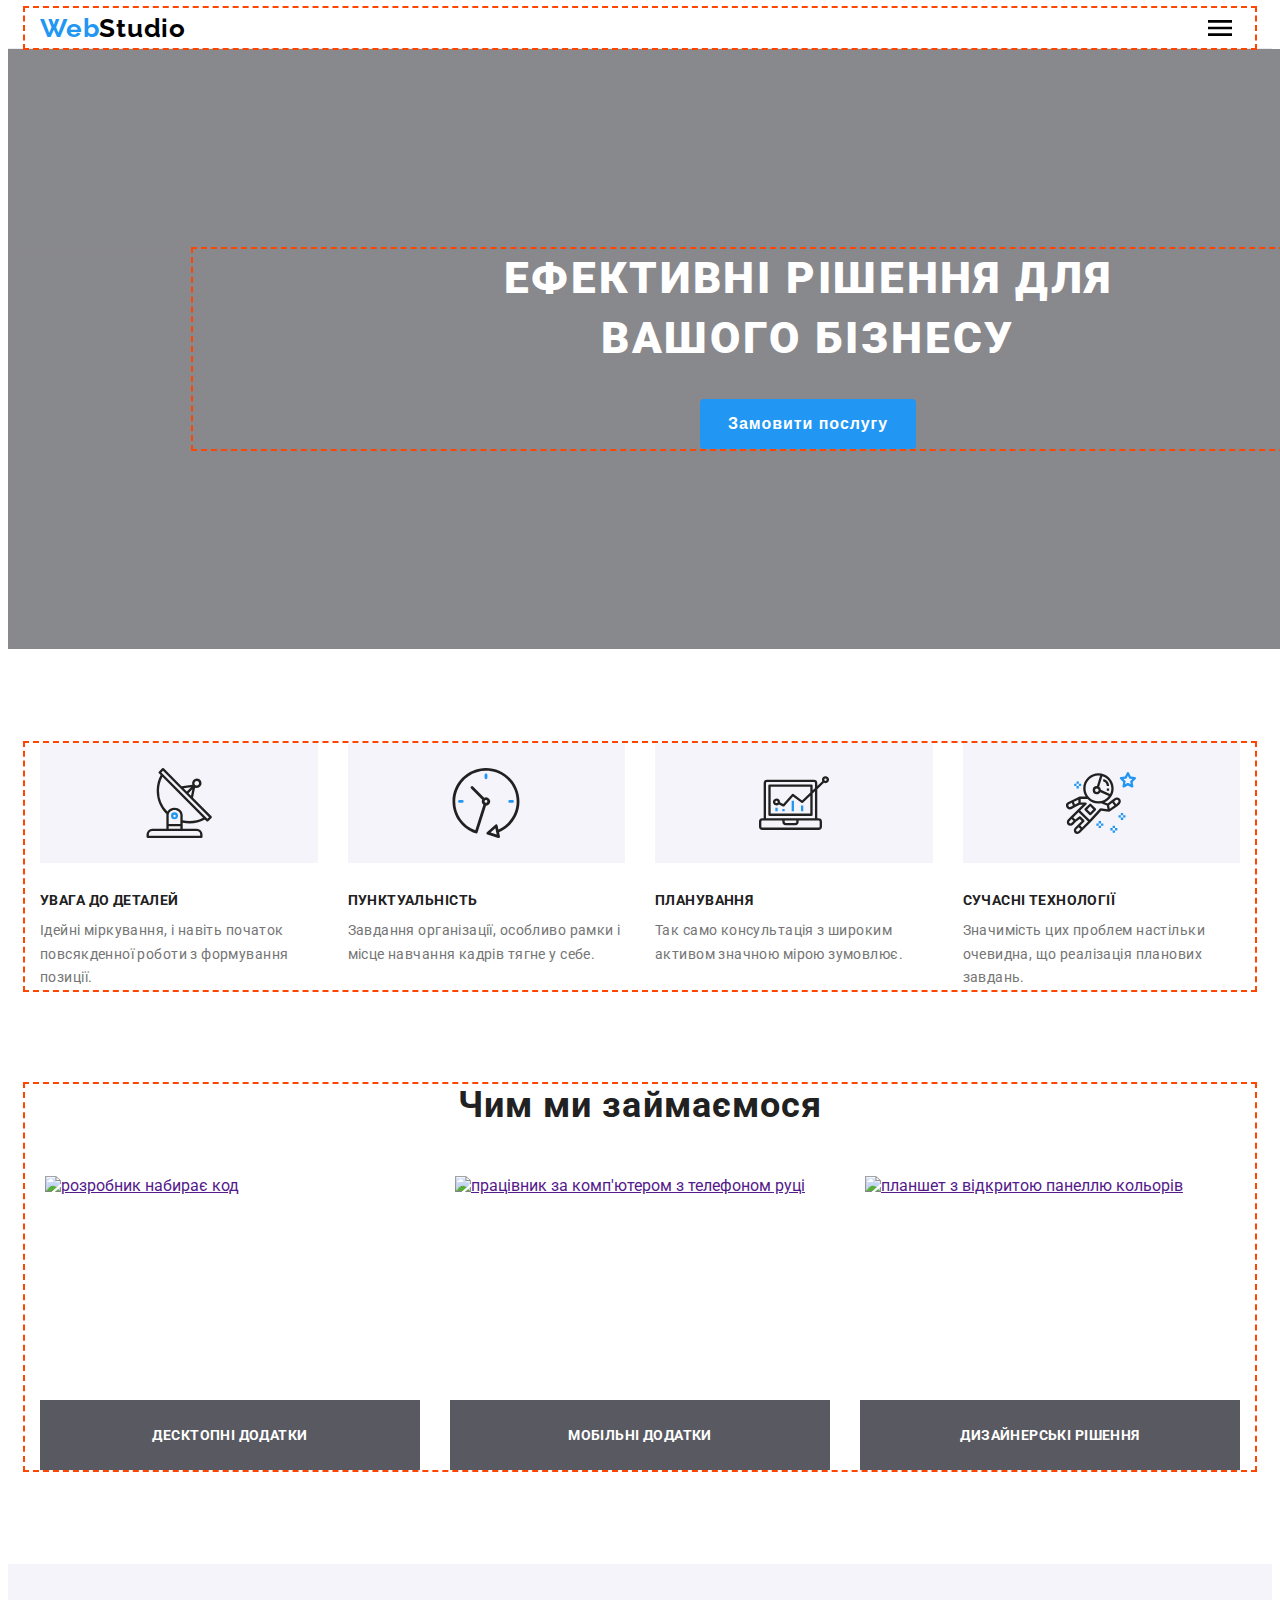
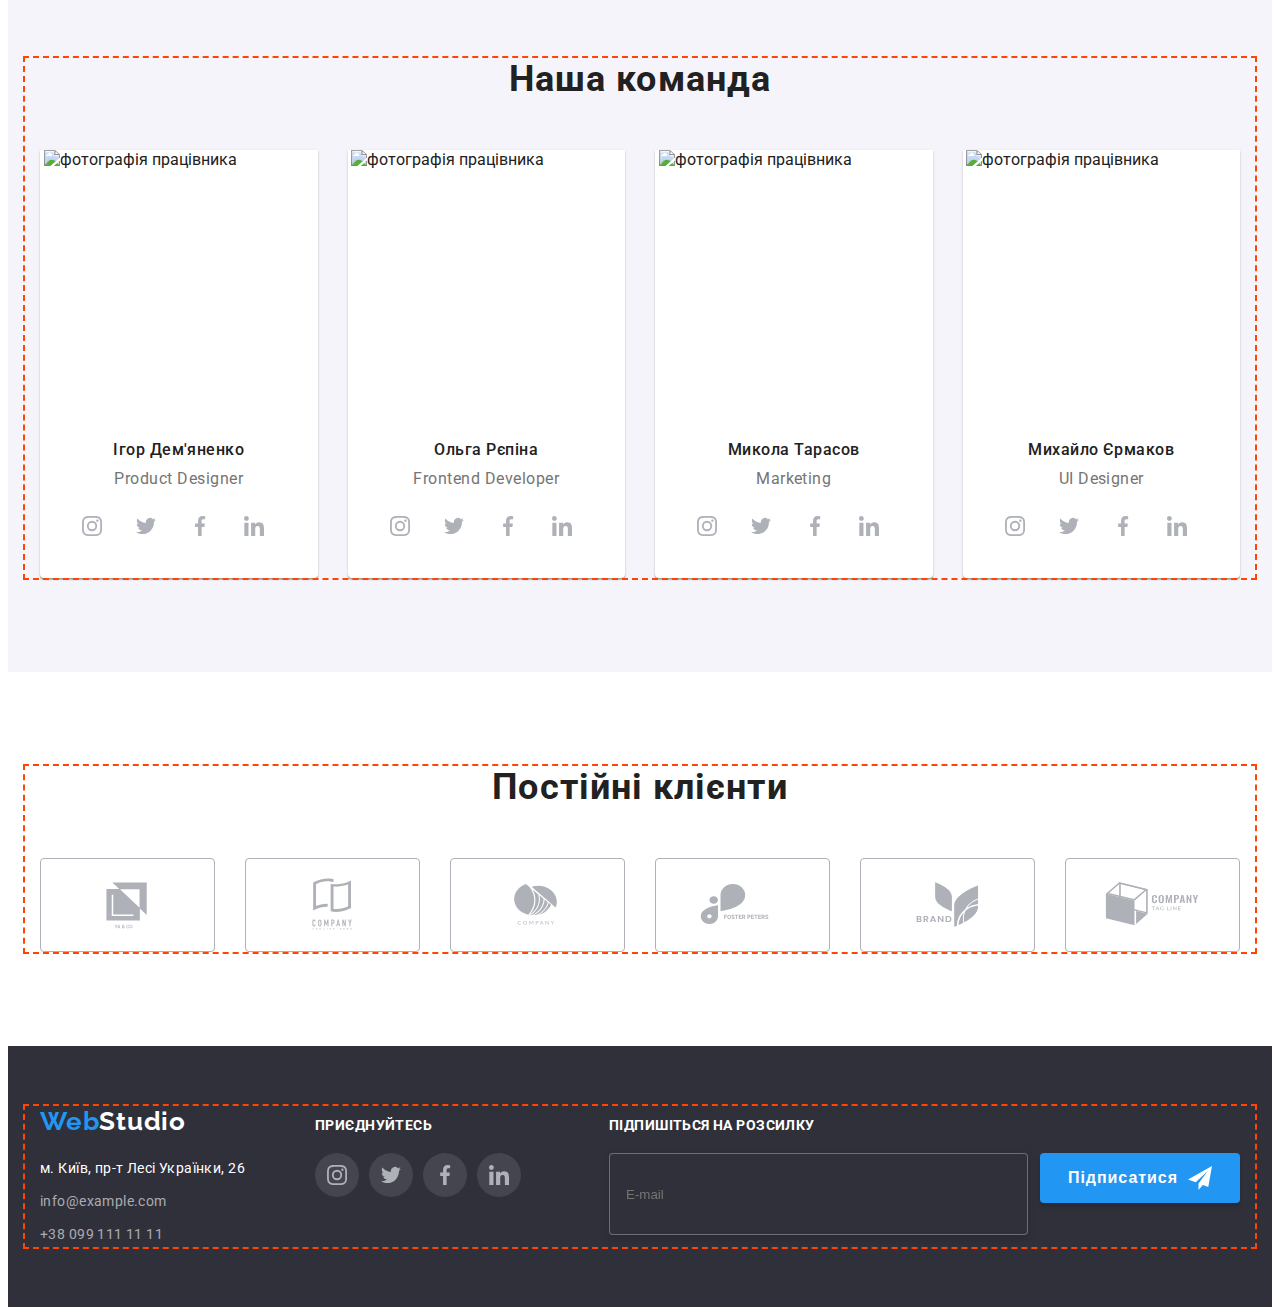
==== index.html @ 7faf241e "перша спроба" ====
<!DOCTYPE html>
<html lang="uk">

<head>
    <meta charset="UTF-8">
    <meta http-equiv="X-UA-Compatible" content="IE=edge">
    <meta name="viewport" content="width=device-width, initial-scale=1.0">
    <title>goit-markup-hw-08</title>
    <!-- Fonts -->
    <link rel="preconnect" href="https://fonts.googleapis.com">
    <link rel="preconnect" href="https://fonts.gstatic.com" crossorigin>
    <link
        href="https://fonts.googleapis.com/css2?family=Raleway:wght@700&family=Roboto:wght@400;500;700;900&display=swap"
        rel="stylesheet">
    <!-- Modern normalizer -->
    <link rel="stylesheet" href="https://cdnjs.cloudflare.com/ajax/libs/modern-normalize/1.1.0/modern-normalize.min.css"
        integrity="sha512-wpPYUAdjBVSE4KJnH1VR1HeZfpl1ub8YT/NKx4PuQ5NmX2tKuGu6U/JRp5y+Y8XG2tV+wKQpNHVUX03MfMFn9Q=="
        crossorigin="anonymous" referrerpolicy="no-referrer" />
    <!-- My stylesheet -->
    <link rel="stylesheet" href="./css/main.min.css">

</head>

<body class="page">
    <header class="header">
        <div class="container header__container">
            <a class="nav__logo logo" href="./index.html" lang="en">
                <span class="logo__substring">Web</span>Studio
            </a>

            <button class="menu-btn menu-open-btn js-open-menu" type="button">
                <svg class="menu__icon" width="40" height="40" area-label="перемикач меню" area-expanded="false"
                    aria-controls="mobile-menu">
                    <use href="./images/icons.svg#icon-menu"></use>
                </svg>
            </button>

            <div class="menu js-menu-container" id="mobile-menu">

                <button class="menu-btn menu-close-btn js-close-menu" type="button">
                    <svg class="menu__icon" width="40" height="40" area-label="перемикач меню на мобільному">
                        <use href="./images/icons.svg#icon-menu-close"></use>
                    </svg>
                </button>

                <nav class="nav">
                    <ul class="nav__list list">
                        <li class="nav__item">
                            <a class="nav__link nav__link--active" href="#">Студія</a>
                        </li>
                        <li class="nav__item">
                            <a class="nav__link" href="./portfolio.html">Портфоліо</a>
                        </li>
                        <li class="nav__item">
                            <a class="nav__link" href="#">Контакти</a>
                        </li>
                    </ul>
                </nav>

                <ul class="contacts list">
                    <li class="contacts__item">
                        <a class="contacts__link" href="mailto:info@devstudio.com">
                            <svg class="contacts__icon" width="16" height="12">
                                <use href="./images/icons.svg#icon-mail"></use>
                            </svg>
                            info@devstudio.com</a>
                    </li>
                    <li class="contacts__item">
                        <a class="contacts__link" href="tel:+380961111111">
                            <svg class="contacts__icon" width="10" height="16">
                                <use href="./images/icons.svg#icon-smartphone"></use>
                            </svg>
                            +38 096 111 11 11</a>
                    </li>
                </ul>
            </div>
        </div>

    </header>

    <main class="main">
        <section class="hero">
            <div class="container">
                <h1 class="hero__title">Ефективні рішення для <br> вашого бізнесу</h1>
                <button class="btn hero__btn btn--bigger" type="button" data-modal-open>Замовити
                    послугу</button>
            </div>
        </section>

        <section class="benefits">
            <div class="container">
                <h2 class="benefits__title">Переваги</h2>
                <ul class="benefits__list list">
                    <li class="benefit">
                        <div class="benefit__wrapper">
                            <svg class="benefit__icon" width="70" height="70">
                                <use href="./images/icons.svg#icon-antenna"></use>
                            </svg>
                        </div>
                        <h3 class="benefit__title">Увага до деталей</h3>
                        <p class="benefit__descr">
                            Ідейні міркування, і навіть початок повсякденної роботи з формування позиції.
                        </p>
                    </li>

                    <li class="benefit">
                        <div class="benefit__wrapper">
                            <svg class="benefit__icon" width="70" height="70">
                                <use href="./images/icons.svg#icon-clock"></use>
                            </svg>
                        </div>
                        <h3 class="benefit__title">Пунктуальність</h3>
                        <p class="benefit__descr">
                            Завдання організації, особливо рамки і місце навчання кадрів тягне у себе.
                        </p>
                    </li>

                    <li class="benefit">
                        <div class="benefit__wrapper">
                            <svg class="benefit__icon" width="70" height="70">
                                <use href="./images/icons.svg#icon-diagram"></use>
                            </svg>
                        </div>
                        <h3 class="benefit__title">Планування</h3>
                        <p class="benefit__descr">
                            Так само консультація з широким активом значною мірою зумовлює.
                        </p>
                    </li>

                    <li class="benefit">
                        <div class="benefit__wrapper">
                            <svg class="benefit__icon" width="70" height="70">
                                <use href="./images/icons.svg#icon-astronaut"></use>
                            </svg>
                        </div>
                        <h3 class="benefit__title">Сучасні технології</h3>
                        <p class="benefit__descr">
                            Значимість цих проблем настільки очевидна, що реалізація планових завдань.
                        </p>
                    </li>
                </ul>
            </div>
        </section>

        <section class="jobs ">
            <div class="container">
                <h2 class="title">Чим ми займаємося</h2>
                <ul class="jobs__list list">
                    <li class="jobs__item">
                        <a class="jobs__link" href="">
                            <img class="jobs__image" src="./images/main/our-work-1.jpg" alt="розробник набирає код"
                                width="370" height="294">
                            <div class="jobs__label">
                                <p class="jobs__text">Десктопні додатки</p>
                            </div>
                        </a>
                    </li>

                    <li class="jobs__item">
                        <a class="jobs__link" href="">
                            <img class="jobs__image" src="./images/main/our-work-2.jpg"
                                alt="працівник за комп'ютером з телефоном руці" width="370" height="294">
                            <div class="jobs__label">
                                <p class="jobs__text">Мобільні додатки</p>
                            </div>
                        </a>
                    </li>

                    <li class="jobs__item">
                        <a class="jobs__link" href="">
                            <img class="jobs__image" src="./images/main/our-work-3.jpg"
                                alt="планшет з відкритою панеллю кольорів" width="370" height="294">
                            <div class="jobs__label">
                                <p class="jobs__text">Дизайнерські рішення</p>
                            </div>
                        </a>
                    </li>
                </ul>
            </div>
        </section>

        <section class="team">
            <div class="container">
                <h2 class="title">Наша команда</h2>
                <ul class="team__list list card-set">

                    <li class="teammate">
                        <img class="teammate__image" src="./images/main/our-team-1.jpg" alt="фотографія працівника"
                            width="270" height="260">
                        <div class="teammate__wrapper">
                            <h3 class="teammate__title">Ігор Дем'яненко</h3>
                            <p class="teammate__descr" lang="en">Product Designer</p>
                            <ul class="socials">
                                <li class="socials__item">
                                    <a href="" class="socials__link" aria-label="instagram">
                                        <svg class="socials__icon" width="20" height="20">
                                            <use href="./images/icons.svg#icon-instagram"></use>
                                        </svg>
                                    </a>
                                </li>
                                <li class="socials__item">
                                    <a href="" class="socials__link" aria-label="twitter">
                                        <svg class="socials__icon" width="20" height="20">
                                            <use href="./images/icons.svg#icon-twitter"></use>
                                        </svg>
                                    </a>
                                </li>
                                <li class="socials__item">
                                    <a href="" class="socials__link" aria-label="facebook">
                                        <svg class="socials__icon" width="20" height="20">
                                            <use href="./images/icons.svg#icon-facebook"></use>
                                        </svg>
                                    </a>
                                </li>
                                <li class="socials__item">
                                    <a href="" class="socials__link" aria-label="linkedin">
                                        <svg class="socials__icon" width="20" height="20">
                                            <use href="./images/icons.svg#icon-linkedin"></use>
                                        </svg>
                                    </a>
                                </li>
                            </ul>
                        </div>
                    </li>

                    <li class="teammate">
                        <img class="teammate__image" src="./images/main/our-team-2.jpg" alt="фотографія працівника"
                            width="270" height="260">
                        <div class="teammate__wrapper">
                            <h3 class="teammate__title">Ольга Рєпіна</h3>
                            <p class="teammate__descr" lang="en">Frontend Developer</p>
                            <ul class="socials">
                                <li class="socials__item">
                                    <a href="" class="socials__link" aria-label="instagram">
                                        <svg class="socials__icon" width="20" height="20">
                                            <use href="./images/icons.svg#icon-instagram"></use>
                                        </svg>
                                    </a>
                                </li>
                                <li class="socials__item">
                                    <a href="" class="socials__link" aria-label="twitter">
                                        <svg class="socials__icon" width="20" height="20">
                                            <use href="./images/icons.svg#icon-twitter"></use>
                                        </svg>
                                    </a>
                                </li>
                                <li class="socials__item">
                                    <a href="" class="socials__link" aria-label="facebook">
                                        <svg class="socials__icon" width="20" height="20">
                                            <use href="./images/icons.svg#icon-facebook"></use>
                                        </svg>
                                    </a>
                                </li>
                                <li class="socials__item">
                                    <a href="" class="socials__link" aria-label="linkedin">
                                        <svg class="socials__icon" width="20" height="20">
                                            <use href="./images/icons.svg#icon-linkedin"></use>
                                        </svg>
                                    </a>
                                </li>
                            </ul>
                        </div>
                    </li>

                    <li class="teammate">
                        <img class="teammate__image" src="./images/main/our-team-3.jpg" alt="фотографія працівника"
                            width="270" height="260">
                        <div class="teammate__wrapper">
                            <h3 class="teammate__title">Микола Тарасов</h3>
                            <p class="teammate__descr" lang="en">Marketing</p>
                            <ul class="socials ">
                                <li class="socials__item">
                                    <a href="" class="socials__link" aria-label="instagram">
                                        <svg class="socials__icon" width="20" height="20">
                                            <use href="./images/icons.svg#icon-instagram"></use>
                                        </svg>
                                    </a>
                                </li>
                                <li class="socials__item" aria-label="twitter">
                                    <a href="" class="socials__link">
                                        <svg class="socials__icon" width="20" height="20">
                                            <use href="./images/icons.svg#icon-twitter"></use>
                                        </svg>
                                    </a>
                                </li>
                                <li class="socials__item">
                                    <a href="" class="socials__link" aria-label="facebook">
                                        <svg class="socials__icon" width="20" height="20">
                                            <use href="./images/icons.svg#icon-facebook"></use>
                                        </svg>
                                    </a>
                                </li>
                                <li class="socials__item">
                                    <a href="" class="socials__link" aria-label="linkedin">
                                        <svg class="socials__icon" width="20" height="20">
                                            <use href="./images/icons.svg#icon-linkedin"></use>
                                        </svg>
                                    </a>
                                </li>
                            </ul>
                        </div>
                    </li>

                    <li class="teammate">
                        <img class="teammate__image" src="./images/main/our-team-4.jpg" alt="фотографія працівника"
                            width="270" height="260">
                        <div class="teammate__wrapper">
                            <h3 class="teammate__title">Михайло Єрмаков</h3>
                            <p class="teammate__descr" lang="en">UI Designer</p>
                            <ul class="socials">
                                <li class="socials__item">
                                    <a href="" class="socials__link" aria-label="instagram">
                                        <svg class="socials__icon" width="20" height="20">
                                            <use href="./images/icons.svg#icon-instagram"></use>
                                        </svg>
                                    </a>
                                </li>
                                <li class="socials__item">
                                    <a href="" class="socials__link" aria-label="twitter">
                                        <svg class="socials__icon" width="20" height="20">
                                            <use href="./images/icons.svg#icon-twitter"></use>
                                        </svg>
                                    </a>
                                </li>
                                <li class="socials__item">
                                    <a href="" class="socials__link" aria-label="facebook">
                                        <svg class="socials__icon" width="20" height="20">
                                            <use href="./images/icons.svg#icon-facebook"></use>
                                        </svg>
                                    </a>
                                </li>
                                <li class="socials__item">
                                    <a href="" class="socials__link" aria-label="linkedin">
                                        <svg class="socials__icon" width="20" height="20">
                                            <use href="./images/icons.svg#icon-linkedin"></use>
                                        </svg>
                                    </a>
                                </li>
                            </ul>
                        </div>
                    </li>
                </ul>
            </div>
        </section>

        <section class="clients">
            <div class="container">
                <h2 class="title">Постійні клієнти</h2>
                <ul class="clients__list list">
                    <li class="clients__item">
                        <a class="clients__link" href="">
                            <svg class="clients__icon" width="105" height="60">
                                <use href="./images/icons.svg#icon-client-1"></use>
                            </svg>
                        </a>
                    </li>
                    <li class="clients__item">
                        <a class="clients__link" href="">
                            <svg class="clients__icon" width="105" height="60">
                                <use href="./images/icons.svg#icon-client-2"></use>
                            </svg>
                        </a>
                    </li>
                    <li class="clients__item">
                        <a class="clients__link" href="">
                            <svg class="clients__icon" width="105" height="60">
                                <use href="./images/icons.svg#icon-client-3"></use>
                            </svg>
                        </a>
                    </li>
                    <li class="clients__item">
                        <a class="clients__link" href="">
                            <svg class="clients__icon" width="105" height="60">
                                <use href="./images/icons.svg#icon-client-4"></use>
                            </svg>
                        </a>
                    </li>
                    <li class="clients__item">
                        <a class="clients__link" href="">
                            <svg class="clients__icon" width="105" height="60">
                                <use href="./images/icons.svg#icon-client-5"></use>
                            </svg>
                        </a>
                    </li>
                    <li class="clients__item">
                        <a class="clients__link" href="">
                            <svg class="clients__icon" width="105" height="60">
                                <use href="./images/icons.svg#icon-client-6"></use>
                            </svg>
                        </a>
                    </li>
                </ul>
            </div>
        </section>
    </main>

    <footer class="footer">
        <div class="container footer__container">
            <div class="footer__adress-group">
                <a class="footer__logo logo logo--reverse-color" href="./index.html" lang="en">
                    <span class="logo__substring">Web</span>Studio
                </a>
                <address class="address">
                    <ul class="address__list list">
                        <li class="address__item">
                            <a class="address__google-link" href="https://goo.gl/maps/EYnyBfL37eb7ftT68" target="_blank"
                                rel="noopener noreferrer"> м. Київ,
                                пр-т Лесі Українки, 26</a>
                        </li>
                        <li class="address__item">
                            <a class="address__link" href="mailto:info@example.com">info@example.com</a>
                        </li>
                        <li class="address__item">
                            <a class="address__link" href="tel:+380991111111">+38 099 111 11 11</a>
                        </li>
                    </ul>
                </address>
            </div>

            <div class="footer__socials-group">
                <p class="footer__socials-text">приєднуйтесь</p>
                <ul class="socials">
                    <li class="socials__item">
                        <a href="" class="socials__link socials__link--gray-bg-cl" aria-label="instagram">
                            <svg class="socials__icon socials-icon--white-cl" width="20" height="20">
                                <use href="./images/icons.svg#icon-instagram"></use>
                            </svg>
                        </a>
                    </li>
                    <li class="socials__item">
                        <a href="" class="socials__link  socials__link--gray-bg-cl" aria-label="twitter">
                            <svg class="socials__icon socials-icon--white-cl" width="20" height="20">
                                <use href="./images/icons.svg#icon-twitter"></use>
                            </svg>
                        </a>
                    </li>
                    <li class="socials-item">
                        <a href="" class="socials__link socials__link--gray-bg-cl" aria-label="facebook">
                            <svg class="socials__icon socials-icon--white-cl" width="20" height="20">
                                <use href="./images/icons.svg#icon-facebook"></use>
                            </svg>
                        </a>
                    </li>
                    <li class="socials-item">
                        <a href="" class="socials__link socials__link--gray-bg-cl">
                            <svg class="socials__icon socials-icon--white-cl" width="20" height="20">
                                <use href="./images/icons.svg#icon-linkedin"></use>
                            </svg>
                        </a>
                    </li>
                </ul>
            </div>

            <form class="subscribe-form footer__subscribe-form">
                <p class="subscribe-form__text">Підпишіться на розсилку</p>
                <div class="subscribe-form__wrapper">
                    <input class="subscribe-form__input" type="email" name="mail" placeholder="E-mail" required>
                    <button class="btn btn--smaller btn--with-shadow" type="submit">
                        <span class="btn__text btn__text--with-icon">Підписатися</span>
                    </button>
                </div>
            </form>
        </div>
    </footer>

    <div class="backdrop is-hidden " data-modal>
        <div class="modal">
            <button class="modal__close-btn" type="button" data-modal-close>
                <svg class="modal__close-icon" width="18" height="18">
                    <use href="./images/icons.svg#icon-close"></use>
                </svg>
            </button>

            <strong class="modal__title">Залиште свої дані, ми вам передзвонимо</strong>

            <form class="call-back" name="modal-form">
                <div class="call-back__form-group" role="group">

                    <div class="call-back__form-field">
                        <label class="call-back__label" for="modal-name">Ім'я</label>
                        <div class="call-back__wrapper">
                            <input class="call-back__input" type="text" name="modal-name" id="modal-name" required>
                            <svg class="call-back__icon" width="18" height="18">
                                <use href="./images/icons.svg#icon-person"></use>
                            </svg>
                        </div>
                    </div>

                    <div class="call-back__form-field">
                        <label class="call-back__label" for="modal-tel">Телефон</label>
                        <div class="call-back__wrapper">
                            <input class="call-back__input" type="tel" name="modal-tel" id="modal-tel" required>
                            <svg class="call-back__icon" width="18" height="18">
                                <use href="./images/icons.svg#icon-phone"></use>
                            </svg>
                        </div>
                    </div>

                    <div class="call-back__form-field">
                        <label class="call-back__label" for="modal-mail">Пошта</label>
                        <div class="call-back__wrapper">
                            <input class="call-back__input" type="email" name="modal-mail" id="modal-mail" required>
                            <svg class="call-back__icon" width="18" height="18">
                                <use href="./images/icons.svg#icon-email"></use>
                            </svg>
                        </div>
                    </div>

                    <label class="call-back__form-field">
                        <span class="call-back__label">Коментар</span>
                        <textarea class="call-back__textarea" name="modal-comment" placeholder="Введіть текст"
                            autocomplete="off"></textarea>
                    </label>
                </div>


                <label class="call-back__acception">
                    <input class="call-back__checkbox" type="checkbox" name="modal-acception" value="yes">

                    <svg class="call-back__checkbox-icon" width="16" height="15">
                        <use class="call-back__check" href="./images/icons.svg#icon-checked"></use>
                        <use class="call-back__uncheck" href="./images/icons.svg#icon-unchecked"></use>
                    </svg>
                    <span class="call-back__acception-label">Погоджуюся з розсилкою та приймаю
                        <a class="call-back__link" href="#" target="_blank" rel="noreferrer noopener">Умови договору</a>
                    </span>
                </label>
                <button class="btn call-back__btn btn--smaller btn--with-shadow" type="submit">Відправити</button>
            </form>
        </div>

    </div>

    <script src="./js/mobile-menu.js"></script>
    <script src="./js/modal.js"></script>
</body>

</html>
---- css/main.min.css ----
:root{--text-color-black: #212121;--text-color-full-black: #000000;--text-color-white: #ffffff;--text-color-gray: #757575;--text-color-gray-alpfa: rgba(255, 255, 255, 0.6);--text-placeholder-cl: rgba(117, 117, 117, 0.5);--bg-color-black: #2f303a;--bg-color-gray: #f5f4fa;--bg-color-white: #ffffff;--bg-hero-cl: #c4c4c4;--bg-filter: rgba(47, 48, 58, 0.4);--bg-overlay-cl: rgba(33, 150, 243, 0.9);--bg-backdrop: rgba(0, 0, 0, 0.2);--btn-shadow-cl: rgba(0, 0, 0, 0.15);--card-bg-color: #ffffff;--accent-color: #2196f3;--button-hover-color: #188ce8;--portfolio-button-bg-color: #f5f4fa;--header-border-cl: #ececec;--portfolio-border-cl: #eeeeee;--social-link-cl: #afb1b8;--social-link-hover-cl: #ffffff;--bg-socials-cl: rgba(255, 255, 255, 0.1);--client-link-cl: #afb1b8;--footer-input-border-cl: rgba(255, 255, 255, 0.3);--items: 3;--indent: 30px;--transition-parameters: 250ms cubic-bezier(0.4, 0, 0.2, 1);--main-font-family: "Roboto", sans-serif;--additional-font-family: "Raleway", sans-serif}.portfolio,.clients,.team,.jobs,.benefits{padding-top:94px;padding-bottom:94px}.portfolio-card__link,.socials__link,.address__link,.address__google-link,.contacts__link,.logo,.clients__link,.nav__link{text-decoration:none}.call-back__checkbox,.portfolio__title,.benefits__title{position:absolute;white-space:nowrap;width:1px;height:1px;overflow:hidden;border:0;padding:0;clip:rect(0 0 0 0);-webkit-clip-path:inset(50%);clip-path:inset(50%);margin:-1px}ul{list-style-type:none;padding:0;margin:0}h1,h2,h3,h4,h5,h6,p{margin:0}.container{position:relative;outline:2px dashed #ff4500;padding:0;margin:0 auto;padding-right:15px;padding-left:15px}@media screen and (max-width: 479px){.container{max-width:480px}}@media screen and (min-width: 480px){.container{width:480px}}@media screen and (min-width: 768px){.container{width:768px}}@media screen and (min-width: 1200px){.container{width:1200px}}.page{font-family:var(--main-font-family);font-size:16px;color:var(--text-color-black)}.title{font-weight:700;margin-bottom:50px;font-size:36px;line-height:1.1666666667;letter-spacing:.03em;text-align:center}.header{border-bottom:1px solid var(--header-border-cl)}.header__container{display:-webkit-box;display:-ms-flexbox;display:flex;-webkit-box-align:center;-ms-flex-align:center;align-items:center}.nav__item:not(:last-child){margin:0 0 32px 0}.nav__link{font-weight:500;font-size:40px;line-height:47px/40px;letter-spacing:.02em;color:#212121}.nav__link:hover,.nav__link:focus{color:var(--accent-color)}.nav__link--active{color:var(--accent-color)}.hero{width:1600px;padding-top:200px;padding-bottom:200px;margin:0 auto;text-align:center;background-color:var(--bg-hero-cl);background-image:-webkit-gradient(linear, left top, left bottom, from(var(--bg-filter)), to(var(--bg-filter))),url("../images/main/bg-picture.jpg");background-image:linear-gradient(var(--bg-filter), var(--bg-filter)),url("../images/main/bg-picture.jpg")}.hero__title{margin-top:0;margin-bottom:30px;margin-right:auto;margin-left:auto;width:696px;font-weight:900;font-size:44px;line-height:1.36;letter-spacing:.06em;text-transform:uppercase;color:var(--text-color-white)}.benefits__list{display:-webkit-box;display:-ms-flexbox;display:flex;-ms-flex-wrap:wrap;flex-wrap:wrap;gap:var(--indent)}.benefits__list .benefit{-ms-flex-preferred-size:calc((100% - 3*var(--indent))/4);flex-basis:calc((100% - 3*var(--indent))/4)}.benefit__wrapper{display:-webkit-box;display:-ms-flexbox;display:flex;-webkit-box-pack:center;-ms-flex-pack:center;justify-content:center;-webkit-box-align:center;-ms-flex-align:center;align-items:center;height:120px;margin-bottom:30px;background-color:var(--bg-color-gray)}.benefit__title{margin-top:0;margin-bottom:10px;font-weight:700;font-size:14px;line-height:1.14;letter-spacing:.03em;text-transform:uppercase}.benefit__descr{font-size:14px;line-height:1.71;letter-spacing:.03em;color:var(--text-color-gray)}.jobs{padding-top:0}.jobs__list{display:-webkit-box;display:-ms-flexbox;display:flex;-ms-flex-wrap:wrap;flex-wrap:wrap;gap:var(--indent)}.jobs__list .jobs__item{-ms-flex-preferred-size:calc((100% - (var(--items) - 1)*var(--indent))/var(--items));flex-basis:calc((100% - (var(--items) - 1)*var(--indent))/var(--items))}.jobs__item{position:relative}.jobs__image{display:block;max-width:100%;height:auto;margin-right:auto;margin-left:auto}.jobs__label{position:absolute;bottom:0;left:0;display:-webkit-box;display:-ms-flexbox;display:flex;-webkit-box-pack:center;-ms-flex-pack:center;justify-content:center;-webkit-box-align:center;-ms-flex-align:center;align-items:center;width:100%;min-height:70px;background:rgba(47,48,58,.8)}.jobs__text{font-weight:700;font-size:14px;line-height:1.1428571429;letter-spacing:.03em;text-transform:uppercase;color:var(--text-color-white)}.team{background-color:var(--bg-color-gray)}.team__list{display:-webkit-box;display:-ms-flexbox;display:flex;-ms-flex-wrap:wrap;flex-wrap:wrap;gap:var(--indent)}.team__list .teammate{-ms-flex-preferred-size:calc((100% - 3*var(--indent))/4);flex-basis:calc((100% - 3*var(--indent))/4)}.clients__list{display:-webkit-box;display:-ms-flexbox;display:flex;-ms-flex-wrap:wrap;flex-wrap:wrap;gap:var(--indent)}.clients__list .clients__item{-ms-flex-preferred-size:calc((100% - 5*var(--indent))/6);flex-basis:calc((100% - 5*var(--indent))/6)}.clients__link{display:-webkit-box;display:-ms-flexbox;display:flex;height:92px;color:var(--client-link-cl);border:1px solid var(--client-link-cl);border-radius:4px;-webkit-box-pack:center;-ms-flex-pack:center;justify-content:center;-webkit-box-align:center;-ms-flex-align:center;align-items:center;-webkit-transition:color var(--transition-parameters),border var(--transition-parameters);transition:color var(--transition-parameters),border var(--transition-parameters)}.clients__link:hover,.clients__link:focus{color:var(--accent-color);border:1px solid var(--accent-color)}.clients__icon{fill:currentColor}.footer{display:-webkit-box;display:-ms-flexbox;display:flex;padding-top:60px;padding-bottom:60px;background-color:var(--bg-color-black)}.footer__container{display:-webkit-box;display:-ms-flexbox;display:flex;-webkit-box-align:baseline;-ms-flex-align:baseline;align-items:baseline}.footer__adress-group{margin-right:70px}.footer__socials-group{width:206px}.footer__socials-text{margin-bottom:20px;font-weight:700;font-size:14px;line-height:1.1428571429;letter-spacing:.03em;color:var(--text-color-white);text-transform:uppercase}.footer__subscribe-form{margin-left:auto}.modal{position:absolute;top:50%;left:50%;width:528px;padding:40px;background-color:var(--bg-color-white);-webkit-box-shadow:0px 1px 3px rgba(0,0,0,.12),0px 1px 1px rgba(0,0,0,.14),0px 2px 1px rgba(0,0,0,.2);box-shadow:0px 1px 3px rgba(0,0,0,.12),0px 1px 1px rgba(0,0,0,.14),0px 2px 1px rgba(0,0,0,.2);border-radius:4px;-webkit-transform:translate(-50%, -50%) perspective(900px) rotateY(0deg);transform:translate(-50%, -50%) perspective(900px) rotateY(0deg);-webkit-transition:-webkit-transform var(--transition-parameters);transition:-webkit-transform var(--transition-parameters);transition:transform var(--transition-parameters);transition:transform var(--transition-parameters), -webkit-transform var(--transition-parameters)}.is-hidden .modal{-webkit-transform:translate(-50%, -50%) perspective(900px) rotateY(90deg);transform:translate(-50%, -50%) perspective(900px) rotateY(90deg)}.modal__close-btn{position:absolute;top:8px;right:8px;display:-webkit-box;display:-ms-flexbox;display:flex;-webkit-box-pack:center;-ms-flex-pack:center;justify-content:center;-webkit-box-align:center;-ms-flex-align:center;align-items:center;width:30px;height:30px;color:var(--text-color-full-black);background:none;border:1px solid rgba(0,0,0,.1);border-radius:50%;cursor:pointer;-webkit-transition:color var(--transition-parameters);transition:color var(--transition-parameters)}.modal__close-btn:hover,.modal__close-btn:focus{color:var(--accent-color)}.modal__close-icon{fill:currentColor}.modal__title{display:block;font-weight:700;font-size:20px;margin-bottom:12px;text-align:center;line-height:1.15;letter-spacing:.03em}.logo{display:inline-block;font-family:var(--additional-font-family);font-weight:700;font-size:26px;line-height:1.1923076923;letter-spacing:.03em;color:var(--text-color-full-black)}.nav__logo{margin-right:93px}.logo__substring{color:var(--accent-color)}.footer__logo{margin-bottom:20px}.logo--reverse-color{color:var(--text-color-white)}.menu{position:absolute;top:0;left:0;width:100vw;height:100vh;padding:48px 40px;background-color:var(--bg-color-white);-webkit-transform:translateX(100vw);transform:translateX(100vw);-webkit-transition:-webkit-transform var(--transition-parameters);transition:-webkit-transform var(--transition-parameters);transition:transform var(--transition-parameters);transition:transform var(--transition-parameters), -webkit-transform var(--transition-parameters)}.menu.is-open{display:block;-webkit-transform:translateX(0);transform:translateX(0)}.menu-btn{display:-webkit-box;display:-ms-flexbox;display:flex;-webkit-box-pack:center;-ms-flex-pack:center;justify-content:center;-webkit-box-align:center;-ms-flex-align:center;align-items:center;width:40px;height:40px;padding:0;margin-left:auto;background-color:var(--bg-color-white);border:none;fill:currentColor}.menu-btn:hover,.menu-btn:focus{color:var(--accent-color)}.menu-close-btn{position:absolute;top:10px;right:15px}.contacts{display:-webkit-box;display:-ms-flexbox;display:flex;margin-left:auto}.contacts__item:not(:last-child){margin-right:50px}.contacts__link{display:-webkit-box;display:-ms-flexbox;display:flex;-webkit-box-align:center;-ms-flex-align:center;align-items:center;padding-top:32px;padding-bottom:32px;font-weight:500;font-size:14px;line-height:1.14;letter-spacing:.02em;color:var(--text-color-gray);-webkit-transition:color var(--transition-parameters);transition:color var(--transition-parameters)}.contacts__link:hover,.contacts__link:focus{color:var(--accent-color)}.contacts__icon{margin-right:10px;fill:currentColor}.btn{display:-webkit-box;display:-ms-flexbox;display:flex;-webkit-box-pack:center;-ms-flex-pack:center;justify-content:center;-webkit-box-align:center;-ms-flex-align:center;align-items:center;height:50px;padding:10px 22px;font-weight:700;font-size:inherit;line-height:1.875;letter-spacing:.06em;text-align:center;color:var(--text-color-white);background-color:var(--accent-color);border:none;border-radius:4px;cursor:pointer;-webkit-transition:background-color var(--transition-parameters);transition:background-color var(--transition-parameters)}.btn--bigger{min-width:216px}.btn--smaller{min-width:200px}.btn--with-shadow{-webkit-box-shadow:0px 4px 4px var(--btn-shadow-cl);box-shadow:0px 4px 4px var(--btn-shadow-cl)}.btn:hover,.btn:focus{background-color:var(--button-hover-color)}.btn__text{display:-webkit-box;display:-ms-flexbox;display:flex;-webkit-box-pack:center;-ms-flex-pack:center;justify-content:center;-webkit-box-align:center;-ms-flex-align:center;align-items:center}.btn__text--with-icon::after{margin-left:10px;display:block;content:"";width:24px;height:24px;background-image:url("data:image/svg+xml,%3Csvg width='24' height='24' viewBox='0 0 24 24' fill='none' xmlns='http://www.w3.org/2000/svg'%3E%3Cpath d='M24 0L0 13.5L7.66994 16.3407L19.5 5.25002L10.5017 17.3896L10.509 17.3923L10.5 17.3896V24.0001L14.8013 18.982L20.2501 21.0001L24 0Z' fill='white'/%3E%3C/svg%3E%0A")}.hero__btn{margin:0 auto}.teammate{background-color:var(--card-bg-color);border-radius:0px 0px 4px 4px;-webkit-box-shadow:0px 1px 3px rgba(0,0,0,.12),0px 1px 1px rgba(0,0,0,.14),0px 2px 1px rgba(0,0,0,.2);box-shadow:0px 1px 3px rgba(0,0,0,.12),0px 1px 1px rgba(0,0,0,.14),0px 2px 1px rgba(0,0,0,.2)}.teammate__image{display:block;max-width:100%;height:auto;margin-right:auto;margin-left:auto}.teammate__wrapper{padding-top:30px;padding-bottom:30px;padding-left:30px;padding-right:30px}.teammate__title{margin-bottom:10px;font-weight:500;font-size:16px;line-height:1.19;letter-spacing:.03em;text-align:center}.teammate__descr{margin-bottom:16px;line-height:1.19;letter-spacing:.03em;text-align:center;color:var(--text-color-gray)}.address{font-style:normal}.address__item:not(:last-child){margin-bottom:9px}.address__google-link{font-style:normal;font-size:14px;line-height:1.71;letter-spacing:.03em;color:var(--text-color-white);-webkit-transition:color var(--transition-parameters);transition:color var(--transition-parameters)}.address__google-link:focus,.address__google-link:hover{color:var(--accent-color)}.address__link{font-size:14px;line-height:1.71;letter-spacing:.03em;color:var(--text-color-gray-alpfa);-webkit-transition:color var(--transition-parameters);transition:color var(--transition-parameters)}.address__link:focus,.address__link:hover{color:var(--accent-color)}.socials{margin:0 auto;display:-webkit-box;display:-ms-flexbox;display:flex;gap:10px}.socials__link{display:-webkit-box;display:-ms-flexbox;display:flex;width:44px;height:44px;color:var(--social-link-cl);border-radius:50%;-webkit-box-pack:center;-ms-flex-pack:center;justify-content:center;-webkit-box-align:center;-ms-flex-align:center;align-items:center;-webkit-transition:color var(--transition-parameters),background-color var(--transition-parameters);transition:color var(--transition-parameters),background-color var(--transition-parameters)}.socials__link:hover,.socials__link:focus{background-color:var(--accent-color);color:var(--social-link-hover-cl)}.socials__link--gray-bg-cl{background-color:var(--bg-socials-cl)}.socials__link--white-cl{color:var(--text-color-white)}.socials__icon{fill:currentColor}.subscribe-form__text{display:block;margin-bottom:20px;font-weight:700;font-size:14px;line-height:1.1428571429;letter-spacing:.03em;text-transform:uppercase;color:var(--text-color-white)}.subscribe-form__wrapper{display:-webkit-box;display:-ms-flexbox;display:flex}.subscribe-form__input{min-width:385px;min-height:50px;margin-right:12px;padding:15px 16px;background-color:var(--bg-color-black);color:var(--text-color-white);border:1px solid var(--footer-input-border-cl);border-radius:4px;-webkit-filter:drop-shadow(0px 4px 4px rgba(0, 0, 0, 0.15));filter:drop-shadow(0px 4px 4px rgba(0, 0, 0, 0.15))}.filters{margin-bottom:50px;display:-webkit-box;display:-ms-flexbox;display:flex;-webkit-box-pack:center;-ms-flex-pack:center;justify-content:center}.filters__item:not(:last-child){margin-right:8px}.filters__btn{min-height:38px;padding-top:6px;padding-bottom:6px;padding-right:22px;padding-left:22px;font-family:inherit;font-weight:500;font-size:inherit;line-height:1.62;text-align:center;letter-spacing:.03em;color:inherit;background-color:var(--bg-color-gray);cursor:pointer;border:none;border-radius:4px;-webkit-transition:color var(--transition-parameters),background-color var(--transition-parameters),-webkit-box-shadow var(--transition-parameters);transition:color var(--transition-parameters),background-color var(--transition-parameters),-webkit-box-shadow var(--transition-parameters);transition:color var(--transition-parameters),background-color var(--transition-parameters),box-shadow var(--transition-parameters);transition:color var(--transition-parameters),background-color var(--transition-parameters),box-shadow var(--transition-parameters),-webkit-box-shadow var(--transition-parameters)}.filters__btn:hover,.filters__btn:focus{color:var(--text-color-white);background-color:var(--accent-color);-webkit-box-shadow:0px 3px 1px rgba(0,0,0,.1),0px 1px 2px rgba(0,0,0,.08),0px 2px 2px rgba(0,0,0,.12);box-shadow:0px 3px 1px rgba(0,0,0,.1),0px 1px 2px rgba(0,0,0,.08),0px 2px 2px rgba(0,0,0,.12)}.portfolio-list{display:-webkit-box;display:-ms-flexbox;display:flex;-ms-flex-wrap:wrap;flex-wrap:wrap;gap:var(--indent);display:flex;flex-wrap:wrap}.portfolio-list .portfolio-card{-ms-flex-preferred-size:calc((100% - (var(--items) - 1)*var(--indent))/var(--items));flex-basis:calc((100% - (var(--items) - 1)*var(--indent))/var(--items))}.portfolio-card__wrapper{padding-top:20px;padding-bottom:20px;padding-right:24px;padding-left:24px;border:1px solid var(--portfolio-border-cl);border-top:none}.portfolio-card__link{display:block;-webkit-transition:-webkit-box-shadow var(--transition-parameters);transition:-webkit-box-shadow var(--transition-parameters);transition:box-shadow var(--transition-parameters);transition:box-shadow var(--transition-parameters), -webkit-box-shadow var(--transition-parameters)}.portfolio-card__link:hover,.portfolio-card__link:focus{-webkit-box-shadow:0px 1px 1px rgba(0,0,0,.12),0px 4px 4px rgba(0,0,0,.06),1px 4px 6px rgba(0,0,0,.16);box-shadow:0px 1px 1px rgba(0,0,0,.12),0px 4px 4px rgba(0,0,0,.06),1px 4px 6px rgba(0,0,0,.16)}.portfolio-card__link:visited{color:currentColor}.portfolio-card__thumb{height:294px;overflow:hidden}.portfolio-card__overlay{display:-webkit-box;display:-ms-flexbox;display:flex;-webkit-box-align:center;-ms-flex-align:center;align-items:center;padding:24px;height:100%;background-color:var(--bg-overlay-cl);overflow:auto;-webkit-transform:translateY(0px);transform:translateY(0px);-webkit-transition:-webkit-transform var(--transition-parameters);transition:-webkit-transform var(--transition-parameters);transition:transform var(--transition-parameters);transition:transform var(--transition-parameters), -webkit-transform var(--transition-parameters)}.portfolio-card__link:hover .portfolio-card__overlay,.portfolio-card__link:focus .portfolio-card__overlay{-webkit-transform:translateY(-294px);transform:translateY(-294px)}.portfolio-card__overlay-content{font-size:18px;line-height:1.5555555556;letter-spacing:.03em;color:var(--text-color-white)}.portfolio-card__image{display:block;max-width:100%;height:auto;margin-right:auto;margin-left:auto}.portfolio-card__title{margin-bottom:4px;font-weight:700;font-size:18px;line-height:2;letter-spacing:.06em}.portfolio-card__descr{line-height:1.86;letter-spacing:.03em;color:var(--text-color-gray)}.call-back__form-group{margin-bottom:20px}.call-back__form-field{position:relative;display:block}.call-back__form-field--centered{display:-webkit-box;display:-ms-flexbox;display:flex;-webkit-box-pack:center;-ms-flex-pack:center;justify-content:center;-webkit-box-align:center;-ms-flex-align:center;align-items:center}.call-back__form-field:not(:last-child){margin-bottom:10px}.call-back__label{display:inline-block;margin-bottom:4px;font-size:12px;line-height:1.1666666667;letter-spacing:.01em;color:var(--text-color-gray)}.call-back__wrapper{position:relative}.call-back__input{width:100%;height:40px;padding:12px 16px 12px 42px;border:1px solid rgba(33,33,33,.2);border-radius:4px}.call-back__input::-webkit-input-placeholder{font-size:12px;line-height:1.1666666667;letter-spacing:.01em;color:var(--text-placeholder-cl)}.call-back__input::-moz-placeholder{font-size:12px;line-height:1.1666666667;letter-spacing:.01em;color:var(--text-placeholder-cl)}.call-back__input:-ms-input-placeholder{font-size:12px;line-height:1.1666666667;letter-spacing:.01em;color:var(--text-placeholder-cl)}.call-back__input::-ms-input-placeholder{font-size:12px;line-height:1.1666666667;letter-spacing:.01em;color:var(--text-placeholder-cl)}.call-back__input::placeholder{font-size:12px;line-height:1.1666666667;letter-spacing:.01em;color:var(--text-placeholder-cl)}.call-back__input:focus,.call-back__input:hover{outline:rgba(0,0,0,0);border:1px solid var(--accent-color)}.call-back__textarea{display:block;width:100%;height:40px;padding:12px 16px;height:120px;font-size:12px;border:1px solid rgba(33,33,33,.2);border-radius:4px;resize:none}.call-back__textarea:focus,.call-back__textarea:hover{outline:rgba(0,0,0,0);border:1px solid var(--accent-color)}.call-back__icon{position:absolute;top:50%;left:12px;-webkit-transform:translateY(-50%);transform:translateY(-50%);fill:currentColor;-webkit-transition:color var(--transition-parameters);transition:color var(--transition-parameters)}.call-back__input:focus+.call-back__icon,.call-back__input:hover+.call-back__icon{color:var(--accent-color)}.call-back__acception{display:-webkit-box;display:-ms-flexbox;display:flex;-webkit-box-pack:center;-ms-flex-pack:center;justify-content:center;-webkit-box-align:center;-ms-flex-align:center;align-items:center;margin-bottom:40px}.call-back__checkbox-icon{margin-right:7px}.call-back__check{opacity:0;-webkit-transition:opacity var(--transition-parameters);transition:opacity var(--transition-parameters)}.call-back__checkbox:checked+.call-back__checkbox-icon>.call-back__check{opacity:1}.call-back__uncheck{opacity:1;-webkit-transition:opacity var(--transition-parameters);transition:opacity var(--transition-parameters)}.call-back__checkbox:checked+.call-back__checkbox-icon>.call-back__uncheck{opacity:0}.call-back__acception-label{font-style:normal;font-weight:400;font-size:14px;line-height:1.7142857143;letter-spacing:.03em;color:var(--text-color-gray);-webkit-user-select:none;-moz-user-select:none;-ms-user-select:none;user-select:none}.call-back__link{color:var(--accent-color)}.call-back__btn{margin:0 auto}.backdrop{position:fixed;top:0;left:0;width:100vw;height:100vh;background-color:var(--bg-backdrop);-webkit-transition:opacity var(--transition-parameters),visibility var(--transition-parameters);transition:opacity var(--transition-parameters),visibility var(--transition-parameters)}.is-hidden{opacity:0;pointer-events:none;visibility:hidden}/*# sourceMappingURL=main.min.css.map */
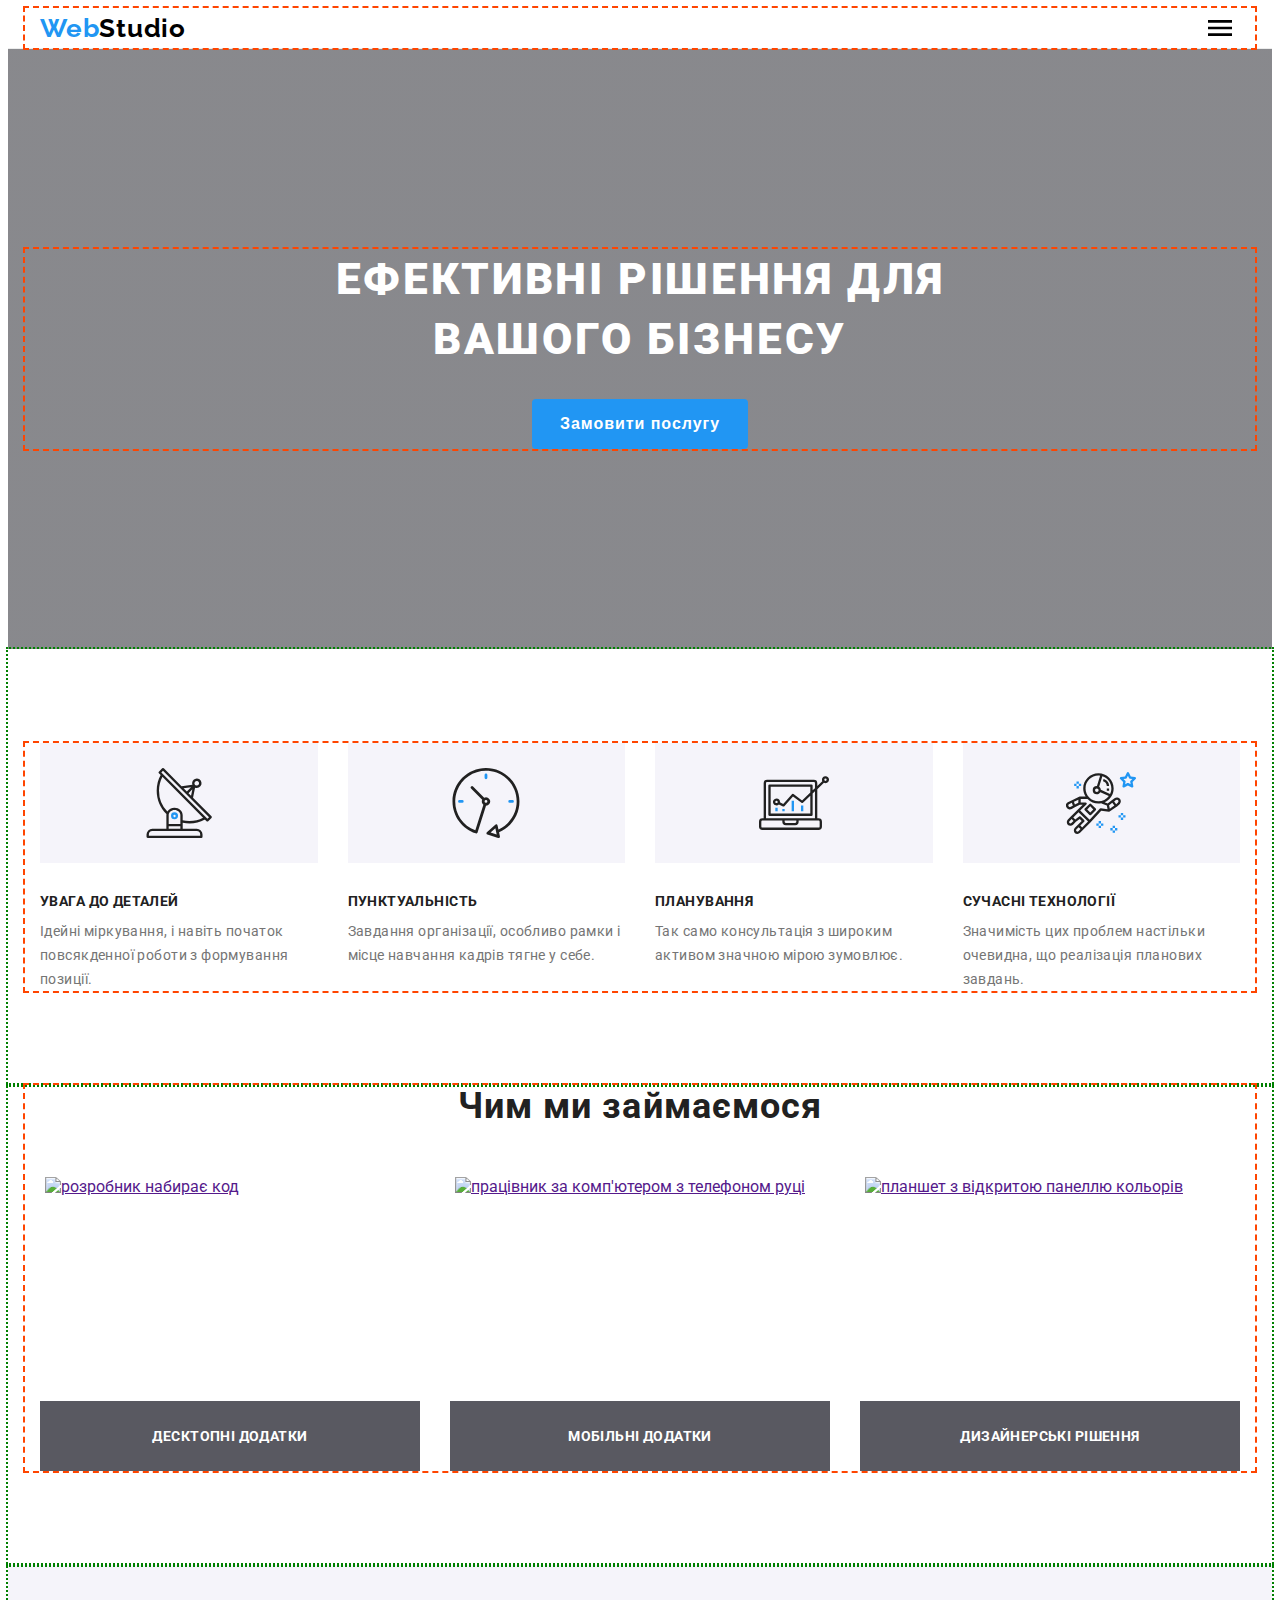
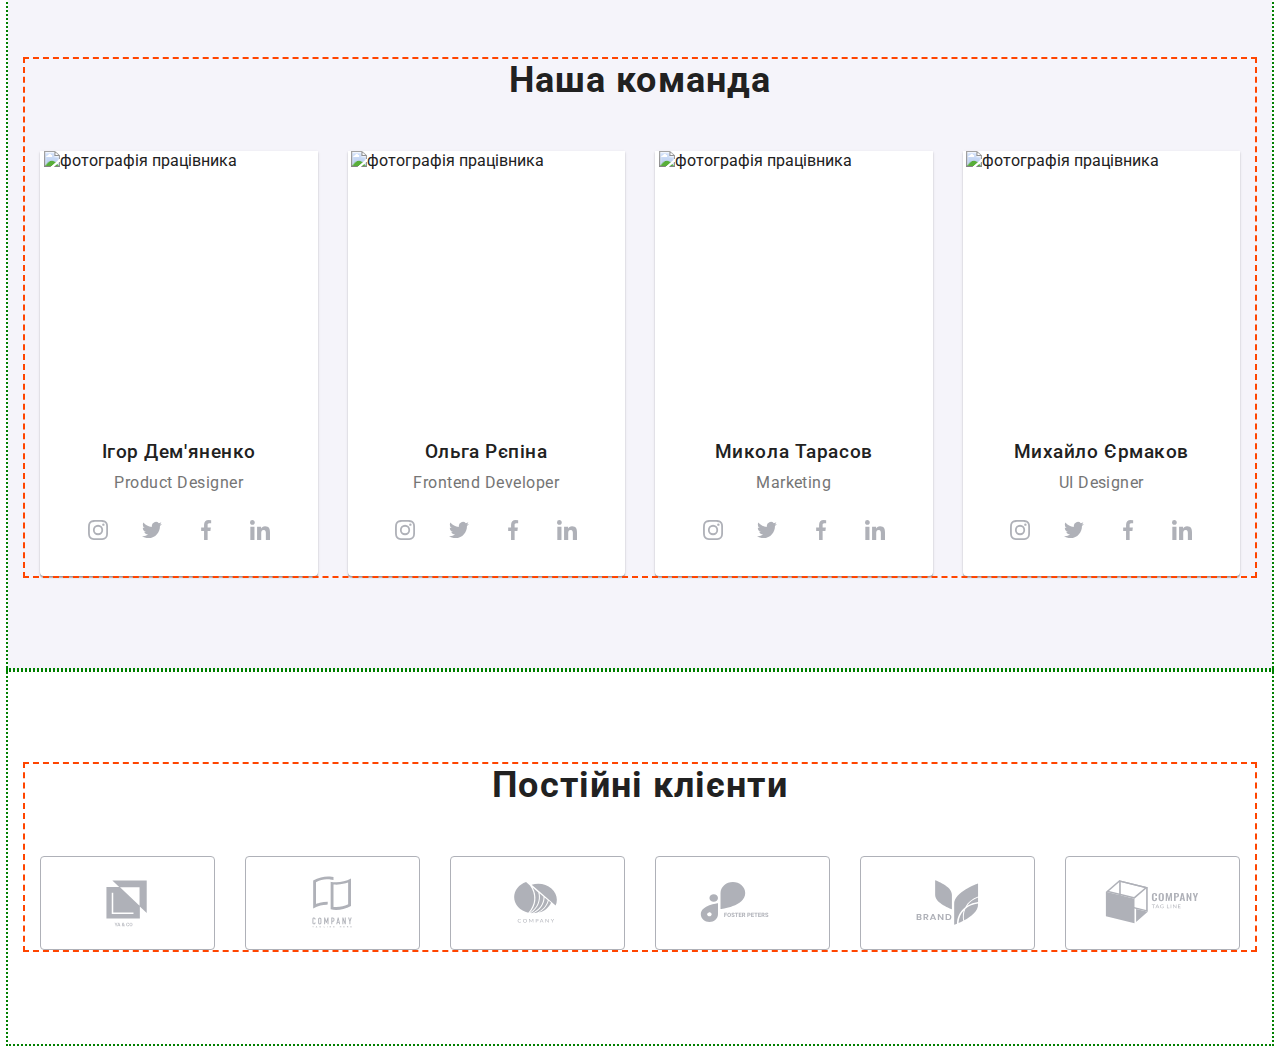
==== commit 5684c1f5: "додав адаптив на секції: benefits, jobs, team, clients" ====
--- a/index.html
+++ b/index.html
@@ -59,19 +59,34 @@
 
                 <ul class="contacts list">
                     <li class="contacts__item">
-                        <a class="contacts__link" href="mailto:info@devstudio.com">
+                        <a class="contacts__mail" href="mailto:info@devstudio.com">
                             <svg class="contacts__icon" width="16" height="12">
                                 <use href="./images/icons.svg#icon-mail"></use>
                             </svg>
                             info@devstudio.com</a>
                     </li>
                     <li class="contacts__item">
-                        <a class="contacts__link" href="tel:+380961111111">
+                        <a class="contacts__tel" href="tel:+380961111111">
                             <svg class="contacts__icon" width="10" height="16">
                                 <use href="./images/icons.svg#icon-smartphone"></use>
                             </svg>
                             +38 096 111 11 11</a>
                     </li>
+
+                    <ul class="contacts__socials-list">
+                        <li class="contacts__solials-item">
+                            <a href="" class="contacts__socials-link    ">Instagram</a>
+                        </li>
+                        <li class="contacts__solials-item">
+                            <a href="" class="contacts__socials-link">Twitter</a>
+                        </li>
+                        <li class="contacts__solials-item">
+                            <a href="" class="contacts__socials-link">Facebook</a>
+                        </li>
+                        <li class="contacts__solials-item">
+                            <a href="" class="contacts__socials-link">LinkedIn</a>
+                        </li>
+                    </ul>
                 </ul>
             </div>
         </div>
@@ -394,7 +409,7 @@
         </section>
     </main>
 
-    <footer class="footer">
+    <!-- <footer class="footer">
         <div class="container footer__container">
             <div class="footer__adress-group">
                 <a class="footer__logo logo logo--reverse-color" href="./index.html" lang="en">
@@ -461,7 +476,7 @@
                 </div>
             </form>
         </div>
-    </footer>
+    </footer> -->
 
     <div class="backdrop is-hidden " data-modal>
         <div class="modal">
--- a/css/main.min.css
+++ b/css/main.min.css
@@ -1 +1 @@
-:root{--text-color-black: #212121;--text-color-full-black: #000000;--text-color-white: #ffffff;--text-color-gray: #757575;--text-color-gray-alpfa: rgba(255, 255, 255, 0.6);--text-placeholder-cl: rgba(117, 117, 117, 0.5);--bg-color-black: #2f303a;--bg-color-gray: #f5f4fa;--bg-color-white: #ffffff;--bg-hero-cl: #c4c4c4;--bg-filter: rgba(47, 48, 58, 0.4);--bg-overlay-cl: rgba(33, 150, 243, 0.9);--bg-backdrop: rgba(0, 0, 0, 0.2);--btn-shadow-cl: rgba(0, 0, 0, 0.15);--card-bg-color: #ffffff;--accent-color: #2196f3;--button-hover-color: #188ce8;--portfolio-button-bg-color: #f5f4fa;--header-border-cl: #ececec;--portfolio-border-cl: #eeeeee;--social-link-cl: #afb1b8;--social-link-hover-cl: #ffffff;--bg-socials-cl: rgba(255, 255, 255, 0.1);--client-link-cl: #afb1b8;--footer-input-border-cl: rgba(255, 255, 255, 0.3);--items: 3;--indent: 30px;--transition-parameters: 250ms cubic-bezier(0.4, 0, 0.2, 1);--main-font-family: "Roboto", sans-serif;--additional-font-family: "Raleway", sans-serif}.portfolio,.clients,.team,.jobs,.benefits{padding-top:94px;padding-bottom:94px}.portfolio-card__link,.socials__link,.address__link,.address__google-link,.contacts__link,.logo,.clients__link,.nav__link{text-decoration:none}.call-back__checkbox,.portfolio__title,.benefits__title{position:absolute;white-space:nowrap;width:1px;height:1px;overflow:hidden;border:0;padding:0;clip:rect(0 0 0 0);-webkit-clip-path:inset(50%);clip-path:inset(50%);margin:-1px}ul{list-style-type:none;padding:0;margin:0}h1,h2,h3,h4,h5,h6,p{margin:0}.container{position:relative;outline:2px dashed #ff4500;padding:0;margin:0 auto;padding-right:15px;padding-left:15px}@media screen and (max-width: 479px){.container{max-width:480px}}@media screen and (min-width: 480px){.container{width:480px}}@media screen and (min-width: 768px){.container{width:768px}}@media screen and (min-width: 1200px){.container{width:1200px}}.page{font-family:var(--main-font-family);font-size:16px;color:var(--text-color-black)}.title{font-weight:700;margin-bottom:50px;font-size:36px;line-height:1.1666666667;letter-spacing:.03em;text-align:center}.header{border-bottom:1px solid var(--header-border-cl)}.header__container{display:-webkit-box;display:-ms-flexbox;display:flex;-webkit-box-align:center;-ms-flex-align:center;align-items:center}.nav__item:not(:last-child){margin:0 0 32px 0}.nav__link{font-weight:500;font-size:40px;line-height:47px/40px;letter-spacing:.02em;color:#212121}.nav__link:hover,.nav__link:focus{color:var(--accent-color)}.nav__link--active{color:var(--accent-color)}.hero{width:1600px;padding-top:200px;padding-bottom:200px;margin:0 auto;text-align:center;background-color:var(--bg-hero-cl);background-image:-webkit-gradient(linear, left top, left bottom, from(var(--bg-filter)), to(var(--bg-filter))),url("../images/main/bg-picture.jpg");background-image:linear-gradient(var(--bg-filter), var(--bg-filter)),url("../images/main/bg-picture.jpg")}.hero__title{margin-top:0;margin-bottom:30px;margin-right:auto;margin-left:auto;width:696px;font-weight:900;font-size:44px;line-height:1.36;letter-spacing:.06em;text-transform:uppercase;color:var(--text-color-white)}.benefits__list{display:-webkit-box;display:-ms-flexbox;display:flex;-ms-flex-wrap:wrap;flex-wrap:wrap;gap:var(--indent)}.benefits__list .benefit{-ms-flex-preferred-size:calc((100% - 3*var(--indent))/4);flex-basis:calc((100% - 3*var(--indent))/4)}.benefit__wrapper{display:-webkit-box;display:-ms-flexbox;display:flex;-webkit-box-pack:center;-ms-flex-pack:center;justify-content:center;-webkit-box-align:center;-ms-flex-align:center;align-items:center;height:120px;margin-bottom:30px;background-color:var(--bg-color-gray)}.benefit__title{margin-top:0;margin-bottom:10px;font-weight:700;font-size:14px;line-height:1.14;letter-spacing:.03em;text-transform:uppercase}.benefit__descr{font-size:14px;line-height:1.71;letter-spacing:.03em;color:var(--text-color-gray)}.jobs{padding-top:0}.jobs__list{display:-webkit-box;display:-ms-flexbox;display:flex;-ms-flex-wrap:wrap;flex-wrap:wrap;gap:var(--indent)}.jobs__list .jobs__item{-ms-flex-preferred-size:calc((100% - (var(--items) - 1)*var(--indent))/var(--items));flex-basis:calc((100% - (var(--items) - 1)*var(--indent))/var(--items))}.jobs__item{position:relative}.jobs__image{display:block;max-width:100%;height:auto;margin-right:auto;margin-left:auto}.jobs__label{position:absolute;bottom:0;left:0;display:-webkit-box;display:-ms-flexbox;display:flex;-webkit-box-pack:center;-ms-flex-pack:center;justify-content:center;-webkit-box-align:center;-ms-flex-align:center;align-items:center;width:100%;min-height:70px;background:rgba(47,48,58,.8)}.jobs__text{font-weight:700;font-size:14px;line-height:1.1428571429;letter-spacing:.03em;text-transform:uppercase;color:var(--text-color-white)}.team{background-color:var(--bg-color-gray)}.team__list{display:-webkit-box;display:-ms-flexbox;display:flex;-ms-flex-wrap:wrap;flex-wrap:wrap;gap:var(--indent)}.team__list .teammate{-ms-flex-preferred-size:calc((100% - 3*var(--indent))/4);flex-basis:calc((100% - 3*var(--indent))/4)}.clients__list{display:-webkit-box;display:-ms-flexbox;display:flex;-ms-flex-wrap:wrap;flex-wrap:wrap;gap:var(--indent)}.clients__list .clients__item{-ms-flex-preferred-size:calc((100% - 5*var(--indent))/6);flex-basis:calc((100% - 5*var(--indent))/6)}.clients__link{display:-webkit-box;display:-ms-flexbox;display:flex;height:92px;color:var(--client-link-cl);border:1px solid var(--client-link-cl);border-radius:4px;-webkit-box-pack:center;-ms-flex-pack:center;justify-content:center;-webkit-box-align:center;-ms-flex-align:center;align-items:center;-webkit-transition:color var(--transition-parameters),border var(--transition-parameters);transition:color var(--transition-parameters),border var(--transition-parameters)}.clients__link:hover,.clients__link:focus{color:var(--accent-color);border:1px solid var(--accent-color)}.clients__icon{fill:currentColor}.footer{display:-webkit-box;display:-ms-flexbox;display:flex;padding-top:60px;padding-bottom:60px;background-color:var(--bg-color-black)}.footer__container{display:-webkit-box;display:-ms-flexbox;display:flex;-webkit-box-align:baseline;-ms-flex-align:baseline;align-items:baseline}.footer__adress-group{margin-right:70px}.footer__socials-group{width:206px}.footer__socials-text{margin-bottom:20px;font-weight:700;font-size:14px;line-height:1.1428571429;letter-spacing:.03em;color:var(--text-color-white);text-transform:uppercase}.footer__subscribe-form{margin-left:auto}.modal{position:absolute;top:50%;left:50%;width:528px;padding:40px;background-color:var(--bg-color-white);-webkit-box-shadow:0px 1px 3px rgba(0,0,0,.12),0px 1px 1px rgba(0,0,0,.14),0px 2px 1px rgba(0,0,0,.2);box-shadow:0px 1px 3px rgba(0,0,0,.12),0px 1px 1px rgba(0,0,0,.14),0px 2px 1px rgba(0,0,0,.2);border-radius:4px;-webkit-transform:translate(-50%, -50%) perspective(900px) rotateY(0deg);transform:translate(-50%, -50%) perspective(900px) rotateY(0deg);-webkit-transition:-webkit-transform var(--transition-parameters);transition:-webkit-transform var(--transition-parameters);transition:transform var(--transition-parameters);transition:transform var(--transition-parameters), -webkit-transform var(--transition-parameters)}.is-hidden .modal{-webkit-transform:translate(-50%, -50%) perspective(900px) rotateY(90deg);transform:translate(-50%, -50%) perspective(900px) rotateY(90deg)}.modal__close-btn{position:absolute;top:8px;right:8px;display:-webkit-box;display:-ms-flexbox;display:flex;-webkit-box-pack:center;-ms-flex-pack:center;justify-content:center;-webkit-box-align:center;-ms-flex-align:center;align-items:center;width:30px;height:30px;color:var(--text-color-full-black);background:none;border:1px solid rgba(0,0,0,.1);border-radius:50%;cursor:pointer;-webkit-transition:color var(--transition-parameters);transition:color var(--transition-parameters)}.modal__close-btn:hover,.modal__close-btn:focus{color:var(--accent-color)}.modal__close-icon{fill:currentColor}.modal__title{display:block;font-weight:700;font-size:20px;margin-bottom:12px;text-align:center;line-height:1.15;letter-spacing:.03em}.logo{display:inline-block;font-family:var(--additional-font-family);font-weight:700;font-size:26px;line-height:1.1923076923;letter-spacing:.03em;color:var(--text-color-full-black)}.nav__logo{margin-right:93px}.logo__substring{color:var(--accent-color)}.footer__logo{margin-bottom:20px}.logo--reverse-color{color:var(--text-color-white)}.menu{position:absolute;top:0;left:0;width:100vw;height:100vh;padding:48px 40px;background-color:var(--bg-color-white);-webkit-transform:translateX(100vw);transform:translateX(100vw);-webkit-transition:-webkit-transform var(--transition-parameters);transition:-webkit-transform var(--transition-parameters);transition:transform var(--transition-parameters);transition:transform var(--transition-parameters), -webkit-transform var(--transition-parameters)}.menu.is-open{display:block;-webkit-transform:translateX(0);transform:translateX(0)}.menu-btn{display:-webkit-box;display:-ms-flexbox;display:flex;-webkit-box-pack:center;-ms-flex-pack:center;justify-content:center;-webkit-box-align:center;-ms-flex-align:center;align-items:center;width:40px;height:40px;padding:0;margin-left:auto;background-color:var(--bg-color-white);border:none;fill:currentColor}.menu-btn:hover,.menu-btn:focus{color:var(--accent-color)}.menu-close-btn{position:absolute;top:10px;right:15px}.contacts{display:-webkit-box;display:-ms-flexbox;display:flex;margin-left:auto}.contacts__item:not(:last-child){margin-right:50px}.contacts__link{display:-webkit-box;display:-ms-flexbox;display:flex;-webkit-box-align:center;-ms-flex-align:center;align-items:center;padding-top:32px;padding-bottom:32px;font-weight:500;font-size:14px;line-height:1.14;letter-spacing:.02em;color:var(--text-color-gray);-webkit-transition:color var(--transition-parameters);transition:color var(--transition-parameters)}.contacts__link:hover,.contacts__link:focus{color:var(--accent-color)}.contacts__icon{margin-right:10px;fill:currentColor}.btn{display:-webkit-box;display:-ms-flexbox;display:flex;-webkit-box-pack:center;-ms-flex-pack:center;justify-content:center;-webkit-box-align:center;-ms-flex-align:center;align-items:center;height:50px;padding:10px 22px;font-weight:700;font-size:inherit;line-height:1.875;letter-spacing:.06em;text-align:center;color:var(--text-color-white);background-color:var(--accent-color);border:none;border-radius:4px;cursor:pointer;-webkit-transition:background-color var(--transition-parameters);transition:background-color var(--transition-parameters)}.btn--bigger{min-width:216px}.btn--smaller{min-width:200px}.btn--with-shadow{-webkit-box-shadow:0px 4px 4px var(--btn-shadow-cl);box-shadow:0px 4px 4px var(--btn-shadow-cl)}.btn:hover,.btn:focus{background-color:var(--button-hover-color)}.btn__text{display:-webkit-box;display:-ms-flexbox;display:flex;-webkit-box-pack:center;-ms-flex-pack:center;justify-content:center;-webkit-box-align:center;-ms-flex-align:center;align-items:center}.btn__text--with-icon::after{margin-left:10px;display:block;content:"";width:24px;height:24px;background-image:url("data:image/svg+xml,%3Csvg width='24' height='24' viewBox='0 0 24 24' fill='none' xmlns='http://www.w3.org/2000/svg'%3E%3Cpath d='M24 0L0 13.5L7.66994 16.3407L19.5 5.25002L10.5017 17.3896L10.509 17.3923L10.5 17.3896V24.0001L14.8013 18.982L20.2501 21.0001L24 0Z' fill='white'/%3E%3C/svg%3E%0A")}.hero__btn{margin:0 auto}.teammate{background-color:var(--card-bg-color);border-radius:0px 0px 4px 4px;-webkit-box-shadow:0px 1px 3px rgba(0,0,0,.12),0px 1px 1px rgba(0,0,0,.14),0px 2px 1px rgba(0,0,0,.2);box-shadow:0px 1px 3px rgba(0,0,0,.12),0px 1px 1px rgba(0,0,0,.14),0px 2px 1px rgba(0,0,0,.2)}.teammate__image{display:block;max-width:100%;height:auto;margin-right:auto;margin-left:auto}.teammate__wrapper{padding-top:30px;padding-bottom:30px;padding-left:30px;padding-right:30px}.teammate__title{margin-bottom:10px;font-weight:500;font-size:16px;line-height:1.19;letter-spacing:.03em;text-align:center}.teammate__descr{margin-bottom:16px;line-height:1.19;letter-spacing:.03em;text-align:center;color:var(--text-color-gray)}.address{font-style:normal}.address__item:not(:last-child){margin-bottom:9px}.address__google-link{font-style:normal;font-size:14px;line-height:1.71;letter-spacing:.03em;color:var(--text-color-white);-webkit-transition:color var(--transition-parameters);transition:color var(--transition-parameters)}.address__google-link:focus,.address__google-link:hover{color:var(--accent-color)}.address__link{font-size:14px;line-height:1.71;letter-spacing:.03em;color:var(--text-color-gray-alpfa);-webkit-transition:color var(--transition-parameters);transition:color var(--transition-parameters)}.address__link:focus,.address__link:hover{color:var(--accent-color)}.socials{margin:0 auto;display:-webkit-box;display:-ms-flexbox;display:flex;gap:10px}.socials__link{display:-webkit-box;display:-ms-flexbox;display:flex;width:44px;height:44px;color:var(--social-link-cl);border-radius:50%;-webkit-box-pack:center;-ms-flex-pack:center;justify-content:center;-webkit-box-align:center;-ms-flex-align:center;align-items:center;-webkit-transition:color var(--transition-parameters),background-color var(--transition-parameters);transition:color var(--transition-parameters),background-color var(--transition-parameters)}.socials__link:hover,.socials__link:focus{background-color:var(--accent-color);color:var(--social-link-hover-cl)}.socials__link--gray-bg-cl{background-color:var(--bg-socials-cl)}.socials__link--white-cl{color:var(--text-color-white)}.socials__icon{fill:currentColor}.subscribe-form__text{display:block;margin-bottom:20px;font-weight:700;font-size:14px;line-height:1.1428571429;letter-spacing:.03em;text-transform:uppercase;color:var(--text-color-white)}.subscribe-form__wrapper{display:-webkit-box;display:-ms-flexbox;display:flex}.subscribe-form__input{min-width:385px;min-height:50px;margin-right:12px;padding:15px 16px;background-color:var(--bg-color-black);color:var(--text-color-white);border:1px solid var(--footer-input-border-cl);border-radius:4px;-webkit-filter:drop-shadow(0px 4px 4px rgba(0, 0, 0, 0.15));filter:drop-shadow(0px 4px 4px rgba(0, 0, 0, 0.15))}.filters{margin-bottom:50px;display:-webkit-box;display:-ms-flexbox;display:flex;-webkit-box-pack:center;-ms-flex-pack:center;justify-content:center}.filters__item:not(:last-child){margin-right:8px}.filters__btn{min-height:38px;padding-top:6px;padding-bottom:6px;padding-right:22px;padding-left:22px;font-family:inherit;font-weight:500;font-size:inherit;line-height:1.62;text-align:center;letter-spacing:.03em;color:inherit;background-color:var(--bg-color-gray);cursor:pointer;border:none;border-radius:4px;-webkit-transition:color var(--transition-parameters),background-color var(--transition-parameters),-webkit-box-shadow var(--transition-parameters);transition:color var(--transition-parameters),background-color var(--transition-parameters),-webkit-box-shadow var(--transition-parameters);transition:color var(--transition-parameters),background-color var(--transition-parameters),box-shadow var(--transition-parameters);transition:color var(--transition-parameters),background-color var(--transition-parameters),box-shadow var(--transition-parameters),-webkit-box-shadow var(--transition-parameters)}.filters__btn:hover,.filters__btn:focus{color:var(--text-color-white);background-color:var(--accent-color);-webkit-box-shadow:0px 3px 1px rgba(0,0,0,.1),0px 1px 2px rgba(0,0,0,.08),0px 2px 2px rgba(0,0,0,.12);box-shadow:0px 3px 1px rgba(0,0,0,.1),0px 1px 2px rgba(0,0,0,.08),0px 2px 2px rgba(0,0,0,.12)}.portfolio-list{display:-webkit-box;display:-ms-flexbox;display:flex;-ms-flex-wrap:wrap;flex-wrap:wrap;gap:var(--indent);display:flex;flex-wrap:wrap}.portfolio-list .portfolio-card{-ms-flex-preferred-size:calc((100% - (var(--items) - 1)*var(--indent))/var(--items));flex-basis:calc((100% - (var(--items) - 1)*var(--indent))/var(--items))}.portfolio-card__wrapper{padding-top:20px;padding-bottom:20px;padding-right:24px;padding-left:24px;border:1px solid var(--portfolio-border-cl);border-top:none}.portfolio-card__link{display:block;-webkit-transition:-webkit-box-shadow var(--transition-parameters);transition:-webkit-box-shadow var(--transition-parameters);transition:box-shadow var(--transition-parameters);transition:box-shadow var(--transition-parameters), -webkit-box-shadow var(--transition-parameters)}.portfolio-card__link:hover,.portfolio-card__link:focus{-webkit-box-shadow:0px 1px 1px rgba(0,0,0,.12),0px 4px 4px rgba(0,0,0,.06),1px 4px 6px rgba(0,0,0,.16);box-shadow:0px 1px 1px rgba(0,0,0,.12),0px 4px 4px rgba(0,0,0,.06),1px 4px 6px rgba(0,0,0,.16)}.portfolio-card__link:visited{color:currentColor}.portfolio-card__thumb{height:294px;overflow:hidden}.portfolio-card__overlay{display:-webkit-box;display:-ms-flexbox;display:flex;-webkit-box-align:center;-ms-flex-align:center;align-items:center;padding:24px;height:100%;background-color:var(--bg-overlay-cl);overflow:auto;-webkit-transform:translateY(0px);transform:translateY(0px);-webkit-transition:-webkit-transform var(--transition-parameters);transition:-webkit-transform var(--transition-parameters);transition:transform var(--transition-parameters);transition:transform var(--transition-parameters), -webkit-transform var(--transition-parameters)}.portfolio-card__link:hover .portfolio-card__overlay,.portfolio-card__link:focus .portfolio-card__overlay{-webkit-transform:translateY(-294px);transform:translateY(-294px)}.portfolio-card__overlay-content{font-size:18px;line-height:1.5555555556;letter-spacing:.03em;color:var(--text-color-white)}.portfolio-card__image{display:block;max-width:100%;height:auto;margin-right:auto;margin-left:auto}.portfolio-card__title{margin-bottom:4px;font-weight:700;font-size:18px;line-height:2;letter-spacing:.06em}.portfolio-card__descr{line-height:1.86;letter-spacing:.03em;color:var(--text-color-gray)}.call-back__form-group{margin-bottom:20px}.call-back__form-field{position:relative;display:block}.call-back__form-field--centered{display:-webkit-box;display:-ms-flexbox;display:flex;-webkit-box-pack:center;-ms-flex-pack:center;justify-content:center;-webkit-box-align:center;-ms-flex-align:center;align-items:center}.call-back__form-field:not(:last-child){margin-bottom:10px}.call-back__label{display:inline-block;margin-bottom:4px;font-size:12px;line-height:1.1666666667;letter-spacing:.01em;color:var(--text-color-gray)}.call-back__wrapper{position:relative}.call-back__input{width:100%;height:40px;padding:12px 16px 12px 42px;border:1px solid rgba(33,33,33,.2);border-radius:4px}.call-back__input::-webkit-input-placeholder{font-size:12px;line-height:1.1666666667;letter-spacing:.01em;color:var(--text-placeholder-cl)}.call-back__input::-moz-placeholder{font-size:12px;line-height:1.1666666667;letter-spacing:.01em;color:var(--text-placeholder-cl)}.call-back__input:-ms-input-placeholder{font-size:12px;line-height:1.1666666667;letter-spacing:.01em;color:var(--text-placeholder-cl)}.call-back__input::-ms-input-placeholder{font-size:12px;line-height:1.1666666667;letter-spacing:.01em;color:var(--text-placeholder-cl)}.call-back__input::placeholder{font-size:12px;line-height:1.1666666667;letter-spacing:.01em;color:var(--text-placeholder-cl)}.call-back__input:focus,.call-back__input:hover{outline:rgba(0,0,0,0);border:1px solid var(--accent-color)}.call-back__textarea{display:block;width:100%;height:40px;padding:12px 16px;height:120px;font-size:12px;border:1px solid rgba(33,33,33,.2);border-radius:4px;resize:none}.call-back__textarea:focus,.call-back__textarea:hover{outline:rgba(0,0,0,0);border:1px solid var(--accent-color)}.call-back__icon{position:absolute;top:50%;left:12px;-webkit-transform:translateY(-50%);transform:translateY(-50%);fill:currentColor;-webkit-transition:color var(--transition-parameters);transition:color var(--transition-parameters)}.call-back__input:focus+.call-back__icon,.call-back__input:hover+.call-back__icon{color:var(--accent-color)}.call-back__acception{display:-webkit-box;display:-ms-flexbox;display:flex;-webkit-box-pack:center;-ms-flex-pack:center;justify-content:center;-webkit-box-align:center;-ms-flex-align:center;align-items:center;margin-bottom:40px}.call-back__checkbox-icon{margin-right:7px}.call-back__check{opacity:0;-webkit-transition:opacity var(--transition-parameters);transition:opacity var(--transition-parameters)}.call-back__checkbox:checked+.call-back__checkbox-icon>.call-back__check{opacity:1}.call-back__uncheck{opacity:1;-webkit-transition:opacity var(--transition-parameters);transition:opacity var(--transition-parameters)}.call-back__checkbox:checked+.call-back__checkbox-icon>.call-back__uncheck{opacity:0}.call-back__acception-label{font-style:normal;font-weight:400;font-size:14px;line-height:1.7142857143;letter-spacing:.03em;color:var(--text-color-gray);-webkit-user-select:none;-moz-user-select:none;-ms-user-select:none;user-select:none}.call-back__link{color:var(--accent-color)}.call-back__btn{margin:0 auto}.backdrop{position:fixed;top:0;left:0;width:100vw;height:100vh;background-color:var(--bg-backdrop);-webkit-transition:opacity var(--transition-parameters),visibility var(--transition-parameters);transition:opacity var(--transition-parameters),visibility var(--transition-parameters)}.is-hidden{opacity:0;pointer-events:none;visibility:hidden}/*# sourceMappingURL=main.min.css.map */+:root{--text-color-black: #212121;--text-color-full-black: #000000;--text-color-white: #ffffff;--text-color-gray: #757575;--text-color-gray-alpfa: rgba(255, 255, 255, 0.6);--text-placeholder-cl: rgba(117, 117, 117, 0.5);--bg-color-black: #2f303a;--bg-color-gray: #f5f4fa;--bg-color-white: #ffffff;--bg-hero-cl: #c4c4c4;--bg-filter: rgba(47, 48, 58, 0.4);--bg-overlay-cl: rgba(33, 150, 243, 0.9);--bg-backdrop: rgba(0, 0, 0, 0.2);--btn-shadow-cl: rgba(0, 0, 0, 0.15);--card-bg-color: #ffffff;--accent-color: #2196f3;--button-hover-color: #188ce8;--portfolio-button-bg-color: #f5f4fa;--header-border-cl: #ececec;--portfolio-border-cl: #eeeeee;--social-link-cl: #afb1b8;--social-link-hover-cl: #ffffff;--bg-socials-cl: rgba(255, 255, 255, 0.1);--client-link-cl: #afb1b8;--footer-input-border-cl: rgba(255, 255, 255, 0.3);--items: 1;--indent: 30px;--transition-parameters: 250ms cubic-bezier(0.4, 0, 0.2, 1);--main-font-family: "Roboto", sans-serif;--additional-font-family: "Raleway", sans-serif}.portfolio,.clients,.team,.jobs,.benefits{outline:2px dotted green;padding-top:60px;padding-bottom:60px}@media screen and (min-width: 1200px){.portfolio,.clients,.team,.jobs,.benefits{padding-top:94px;padding-bottom:94px}}.portfolio-card__link,.socials__link,.address__link,.address__google-link,.contacts__socials-link,.contacts__tel,.contacts__mail,.logo,.clients__link,.nav__link{text-decoration:none}.call-back__checkbox,.portfolio__title,.benefits__title{position:absolute;white-space:nowrap;width:1px;height:1px;overflow:hidden;border:0;padding:0;clip:rect(0 0 0 0);-webkit-clip-path:inset(50%);clip-path:inset(50%);margin:-1px}ul{list-style-type:none;padding:0;margin:0}h1,h2,h3,h4,h5,h6,p{margin:0}.container{position:relative;outline:2px dashed #ff4500;max-width:480px;padding:0;margin:0 auto;padding-right:15px;padding-left:15px}@media screen and (min-width: 768px){.container{max-width:768px}}@media screen and (min-width: 1200px){.container{max-width:1200px}}.page{font-family:var(--main-font-family);font-size:16px;color:var(--text-color-black)}.title{margin-bottom:30px;font-weight:700;font-size:28px;line-height:1.1785714286;letter-spacing:.03em;text-align:center}@media screen and (min-width: 1200px){.title{margin-bottom:50px;font-size:36px;line-height:1.1666666667}}.header{border-bottom:1px solid var(--header-border-cl)}.header__container{display:-webkit-box;display:-ms-flexbox;display:flex;-webkit-box-align:center;-ms-flex-align:center;align-items:center}.nav__item:not(:last-child){margin:0 0 32px 0}.nav__link{font-weight:500;font-size:40px;line-height:47px/40px;letter-spacing:.02em;color:#212121}.nav__link:hover,.nav__link:focus{color:var(--accent-color)}.nav__link--active{color:var(--accent-color)}.hero{padding:118px 15px;margin:0 auto;background-color:var(--bg-hero-cl);background-image:-webkit-gradient(linear, left top, left bottom, from(var(--bg-filter)), to(var(--bg-filter))),url("../images/main/bg-picture.jpg");background-image:linear-gradient(var(--bg-filter), var(--bg-filter)),url("../images/main/bg-picture.jpg")}@media screen and (min-width: 1200px){.hero{max-width:1600px;padding:200px 15px}}.hero__title{margin:0 auto 30px;font-weight:900;font-size:26px;line-height:1.6153846154;text-align:center;letter-spacing:.06em;text-transform:uppercase;color:var(--text-color-white)}@media screen and (min-width: 1200px){.hero__title{max-width:1600px;font-size:44px;line-height:1.3636363636}}.benefits__list{display:-webkit-box;display:-ms-flexbox;display:flex;-ms-flex-wrap:wrap;flex-wrap:wrap;gap:var(--indent)}.benefits__list .benefit{-ms-flex-preferred-size:calc((100% - (var(--items) - 1)*var(--indent))/var(--items));flex-basis:calc((100% - (var(--items) - 1)*var(--indent))/var(--items))}@media screen and (min-width: 768px){.benefits__list{display:-webkit-box;display:-ms-flexbox;display:flex;-ms-flex-wrap:wrap;flex-wrap:wrap;gap:var(--indent)}.benefits__list .benefit{-ms-flex-preferred-size:calc((100% - 1*var(--indent))/2);flex-basis:calc((100% - 1*var(--indent))/2)}}@media screen and (min-width: 1200px){.benefits__list{display:-webkit-box;display:-ms-flexbox;display:flex;-ms-flex-wrap:wrap;flex-wrap:wrap;gap:var(--indent)}.benefits__list .benefit{-ms-flex-preferred-size:calc((100% - 3*var(--indent))/4);flex-basis:calc((100% - 3*var(--indent))/4)}}.benefit__wrapper{display:-webkit-box;display:-ms-flexbox;display:flex;-webkit-box-pack:center;-ms-flex-pack:center;justify-content:center;-webkit-box-align:center;-ms-flex-align:center;align-items:center;height:120px;margin-bottom:30px;background-color:var(--bg-color-gray)}.benefit__title{margin-top:0;margin-bottom:10px;font-weight:700;font-size:14px;line-height:1.1428571429;letter-spacing:.03em;text-transform:uppercase;text-align:center}@media screen and (min-width: 768px){.benefit__title{text-align:left}}.benefit__descr{font-size:14px;line-height:1.7142857143;letter-spacing:.03em;color:var(--text-color-gray)}.jobs{display:none;padding-top:0}@media screen and (min-width: 1200px){.jobs{display:block}}.jobs__list{display:-webkit-box;display:-ms-flexbox;display:flex;-ms-flex-wrap:wrap;flex-wrap:wrap;gap:var(--indent)}.jobs__list .jobs__item{-ms-flex-preferred-size:calc((100% - 2*var(--indent))/3);flex-basis:calc((100% - 2*var(--indent))/3)}.jobs__item{position:relative}.jobs__image{display:block;max-width:100%;height:auto;margin-right:auto;margin-left:auto}.jobs__label{position:absolute;bottom:0;left:0;display:-webkit-box;display:-ms-flexbox;display:flex;-webkit-box-pack:center;-ms-flex-pack:center;justify-content:center;-webkit-box-align:center;-ms-flex-align:center;align-items:center;width:100%;min-height:70px;background:rgba(47,48,58,.8)}.jobs__text{font-weight:700;font-size:14px;line-height:1.1428571429;letter-spacing:.03em;text-transform:uppercase;color:var(--text-color-white)}.team{background-color:var(--bg-color-gray)}.team__list{display:-webkit-box;display:-ms-flexbox;display:flex;-ms-flex-wrap:wrap;flex-wrap:wrap;gap:var(--indent)}.team__list .teammate{-ms-flex-preferred-size:calc((100% - 0*var(--indent))/1);flex-basis:calc((100% - 0*var(--indent))/1)}@media screen and (min-width: 768px){.team__list{display:-webkit-box;display:-ms-flexbox;display:flex;-ms-flex-wrap:wrap;flex-wrap:wrap;gap:var(--indent)}.team__list .teammate{-ms-flex-preferred-size:calc((100% - 1*var(--indent))/2);flex-basis:calc((100% - 1*var(--indent))/2)}}@media screen and (min-width: 1200px){.team__list{display:-webkit-box;display:-ms-flexbox;display:flex;-ms-flex-wrap:wrap;flex-wrap:wrap;gap:var(--indent)}.team__list .teammate{-ms-flex-preferred-size:calc((100% - 3*var(--indent))/4);flex-basis:calc((100% - 3*var(--indent))/4)}}.clients__list{display:-webkit-box;display:-ms-flexbox;display:flex;-ms-flex-wrap:wrap;flex-wrap:wrap;gap:var(--indent)}.clients__list .clients__item{-ms-flex-preferred-size:calc((100% - 1*var(--indent))/2);flex-basis:calc((100% - 1*var(--indent))/2)}@media screen and (min-width: 768px){.clients__list{display:-webkit-box;display:-ms-flexbox;display:flex;-ms-flex-wrap:wrap;flex-wrap:wrap;gap:var(--indent)}.clients__list .clients__item{-ms-flex-preferred-size:calc((100% - 2*var(--indent))/3);flex-basis:calc((100% - 2*var(--indent))/3)}}@media screen and (min-width: 1200px){.clients__list{display:-webkit-box;display:-ms-flexbox;display:flex;-ms-flex-wrap:wrap;flex-wrap:wrap;gap:var(--indent)}.clients__list .clients__item{-ms-flex-preferred-size:calc((100% - 5*var(--indent))/6);flex-basis:calc((100% - 5*var(--indent))/6)}}.clients__link{display:-webkit-box;display:-ms-flexbox;display:flex;height:92px;color:var(--client-link-cl);border:1px solid var(--client-link-cl);border-radius:4px;-webkit-box-pack:center;-ms-flex-pack:center;justify-content:center;-webkit-box-align:center;-ms-flex-align:center;align-items:center;-webkit-transition:color var(--transition-parameters),border var(--transition-parameters);transition:color var(--transition-parameters),border var(--transition-parameters)}.clients__link:hover,.clients__link:focus{color:var(--accent-color);border:1px solid var(--accent-color)}.clients__icon{fill:currentColor}.footer{display:-webkit-box;display:-ms-flexbox;display:flex;padding-top:60px;padding-bottom:60px;background-color:var(--bg-color-black)}.footer__container{display:-webkit-box;display:-ms-flexbox;display:flex;-webkit-box-align:baseline;-ms-flex-align:baseline;align-items:baseline}.footer__adress-group{margin-right:70px}.footer__socials-group{width:206px}.footer__socials-text{margin-bottom:20px;font-weight:700;font-size:14px;line-height:1.1428571429;letter-spacing:.03em;color:var(--text-color-white);text-transform:uppercase}.footer__subscribe-form{margin-left:auto}.modal{position:absolute;top:50%;left:50%;width:528px;padding:40px;background-color:var(--bg-color-white);-webkit-box-shadow:0px 1px 3px rgba(0,0,0,.12),0px 1px 1px rgba(0,0,0,.14),0px 2px 1px rgba(0,0,0,.2);box-shadow:0px 1px 3px rgba(0,0,0,.12),0px 1px 1px rgba(0,0,0,.14),0px 2px 1px rgba(0,0,0,.2);border-radius:4px;-webkit-transform:translate(-50%, -50%) perspective(900px) rotateY(0deg);transform:translate(-50%, -50%) perspective(900px) rotateY(0deg);-webkit-transition:-webkit-transform var(--transition-parameters);transition:-webkit-transform var(--transition-parameters);transition:transform var(--transition-parameters);transition:transform var(--transition-parameters), -webkit-transform var(--transition-parameters)}.is-hidden .modal{-webkit-transform:translate(-50%, -50%) perspective(900px) rotateY(90deg);transform:translate(-50%, -50%) perspective(900px) rotateY(90deg)}.modal__close-btn{position:absolute;top:8px;right:8px;display:-webkit-box;display:-ms-flexbox;display:flex;-webkit-box-pack:center;-ms-flex-pack:center;justify-content:center;-webkit-box-align:center;-ms-flex-align:center;align-items:center;width:30px;height:30px;color:var(--text-color-full-black);background:none;border:1px solid rgba(0,0,0,.1);border-radius:50%;cursor:pointer;-webkit-transition:color var(--transition-parameters);transition:color var(--transition-parameters)}.modal__close-btn:hover,.modal__close-btn:focus{color:var(--accent-color)}.modal__close-icon{fill:currentColor}.modal__title{display:block;font-weight:700;font-size:20px;margin-bottom:12px;text-align:center;line-height:1.15;letter-spacing:.03em}.logo{display:inline-block;font-family:var(--additional-font-family);font-weight:700;font-size:26px;line-height:1.1923076923;letter-spacing:.03em;color:var(--text-color-full-black)}.nav__logo{margin-right:93px}.logo__substring{color:var(--accent-color)}.footer__logo{margin-bottom:20px}.logo--reverse-color{color:var(--text-color-white)}.menu{position:fixed;top:0;left:0;width:100vw;height:100vh;padding:48px 40px;background-color:pink;-webkit-transform:translateX(100%);transform:translateX(100%);-webkit-transition:-webkit-transform var(--transition-parameters);transition:-webkit-transform var(--transition-parameters);transition:transform var(--transition-parameters);transition:transform var(--transition-parameters), -webkit-transform var(--transition-parameters)}.menu.is-open{display:block;-webkit-transform:translateX(0);transform:translateX(0)}.menu-btn{display:-webkit-box;display:-ms-flexbox;display:flex;-webkit-box-pack:center;-ms-flex-pack:center;justify-content:center;-webkit-box-align:center;-ms-flex-align:center;align-items:center;width:40px;height:40px;padding:0;margin-left:auto;background-color:var(--bg-color-white);border:none;fill:currentColor}.menu-btn:hover,.menu-btn:focus{color:var(--accent-color)}.menu-close-btn{position:absolute;top:10px;right:15px}.contacs__item{font-weight:500;letter-spacing:.02em}.contacts__item:first-child{margin-bottom:32px}.contacs__items:last-child{margin-bottom:64px}.contacts__mail{font-size:34px;line-height:40px/34px;color:var(--accent-color)}.contacts__tel{font-size:24px;line-height:28px;color:var(--text-color-gray)}.contacts__socials-list{display:-webkit-box;display:-ms-flexbox;display:flex}.contacts__socials-link:first-child{padding-left:0px}.contacts__socials-link:not(:first-child){padding-left:10px;border-left:2px solid #000}.btn{display:-webkit-box;display:-ms-flexbox;display:flex;-webkit-box-pack:center;-ms-flex-pack:center;justify-content:center;-webkit-box-align:center;-ms-flex-align:center;align-items:center;height:50px;padding:10px 22px;font-weight:700;font-size:inherit;line-height:1.875;letter-spacing:.06em;text-align:center;color:var(--text-color-white);background-color:var(--accent-color);border:none;border-radius:4px;cursor:pointer;-webkit-transition:background-color var(--transition-parameters);transition:background-color var(--transition-parameters)}.btn--bigger{min-width:216px}.btn--smaller{min-width:200px}.btn--with-shadow{-webkit-box-shadow:0px 4px 4px var(--btn-shadow-cl);box-shadow:0px 4px 4px var(--btn-shadow-cl)}.btn:hover,.btn:focus{background-color:var(--button-hover-color)}.btn__text{display:-webkit-box;display:-ms-flexbox;display:flex;-webkit-box-pack:center;-ms-flex-pack:center;justify-content:center;-webkit-box-align:center;-ms-flex-align:center;align-items:center}.btn__text--with-icon::after{margin-left:10px;display:block;content:"";width:24px;height:24px;background-image:url("data:image/svg+xml,%3Csvg width='24' height='24' viewBox='0 0 24 24' fill='none' xmlns='http://www.w3.org/2000/svg'%3E%3Cpath d='M24 0L0 13.5L7.66994 16.3407L19.5 5.25002L10.5017 17.3896L10.509 17.3923L10.5 17.3896V24.0001L14.8013 18.982L20.2501 21.0001L24 0Z' fill='white'/%3E%3C/svg%3E%0A")}.hero__btn{margin:0 auto}.teammate{background-color:var(--card-bg-color);border-radius:0px 0px 4px 4px;-webkit-box-shadow:0px 1px 3px rgba(0,0,0,.12),0px 1px 1px rgba(0,0,0,.14),0px 2px 1px rgba(0,0,0,.2);box-shadow:0px 1px 3px rgba(0,0,0,.12),0px 1px 1px rgba(0,0,0,.14),0px 2px 1px rgba(0,0,0,.2)}.teammate__image{display:block;max-width:100%;height:auto;margin-right:auto;margin-left:auto}.teammate__wrapper{display:-webkit-box;display:-ms-flexbox;display:flex;-webkit-box-orient:vertical;-webkit-box-direction:normal;-ms-flex-direction:column;flex-direction:column;-webkit-box-pack:center;-ms-flex-pack:center;justify-content:center;padding:30px 30px 24px}.teammate__title{margin-bottom:10px;font-weight:500;line-height:1.1875;letter-spacing:.03em;text-align:center}.teammate__descr{margin-bottom:16px;line-height:1.1875;letter-spacing:.03em;text-align:center;color:var(--text-color-gray)}.address{font-style:normal}.address__item:not(:last-child){margin-bottom:9px}.address__google-link{font-style:normal;font-size:14px;line-height:1.71;letter-spacing:.03em;color:var(--text-color-white);-webkit-transition:color var(--transition-parameters);transition:color var(--transition-parameters)}.address__google-link:focus,.address__google-link:hover{color:var(--accent-color)}.address__link{font-size:14px;line-height:1.71;letter-spacing:.03em;color:var(--text-color-gray-alpfa);-webkit-transition:color var(--transition-parameters);transition:color var(--transition-parameters)}.address__link:focus,.address__link:hover{color:var(--accent-color)}.socials{margin:0 auto;display:-webkit-box;display:-ms-flexbox;display:flex;gap:10px}.socials__link{display:-webkit-box;display:-ms-flexbox;display:flex;width:44px;height:44px;color:var(--social-link-cl);border-radius:50%;-webkit-box-pack:center;-ms-flex-pack:center;justify-content:center;-webkit-box-align:center;-ms-flex-align:center;align-items:center;-webkit-transition:color var(--transition-parameters),background-color var(--transition-parameters);transition:color var(--transition-parameters),background-color var(--transition-parameters)}.socials__link:hover,.socials__link:focus{background-color:var(--accent-color);color:var(--social-link-hover-cl)}.socials__link--gray-bg-cl{background-color:var(--bg-socials-cl)}.socials__link--white-cl{color:var(--text-color-white)}.socials__icon{fill:currentColor}.subscribe-form__text{display:block;margin-bottom:20px;font-weight:700;font-size:14px;line-height:1.1428571429;letter-spacing:.03em;text-transform:uppercase;color:var(--text-color-white)}.subscribe-form__wrapper{display:-webkit-box;display:-ms-flexbox;display:flex}.subscribe-form__input{min-width:385px;min-height:50px;margin-right:12px;padding:15px 16px;background-color:var(--bg-color-black);color:var(--text-color-white);border:1px solid var(--footer-input-border-cl);border-radius:4px;-webkit-filter:drop-shadow(0px 4px 4px rgba(0, 0, 0, 0.15));filter:drop-shadow(0px 4px 4px rgba(0, 0, 0, 0.15))}.filters{margin-bottom:50px;display:-webkit-box;display:-ms-flexbox;display:flex;-webkit-box-pack:center;-ms-flex-pack:center;justify-content:center}.filters__item:not(:last-child){margin-right:8px}.filters__btn{min-height:38px;padding-top:6px;padding-bottom:6px;padding-right:22px;padding-left:22px;font-family:inherit;font-weight:500;font-size:inherit;line-height:1.62;text-align:center;letter-spacing:.03em;color:inherit;background-color:var(--bg-color-gray);cursor:pointer;border:none;border-radius:4px;-webkit-transition:color var(--transition-parameters),background-color var(--transition-parameters),-webkit-box-shadow var(--transition-parameters);transition:color var(--transition-parameters),background-color var(--transition-parameters),-webkit-box-shadow var(--transition-parameters);transition:color var(--transition-parameters),background-color var(--transition-parameters),box-shadow var(--transition-parameters);transition:color var(--transition-parameters),background-color var(--transition-parameters),box-shadow var(--transition-parameters),-webkit-box-shadow var(--transition-parameters)}.filters__btn:hover,.filters__btn:focus{color:var(--text-color-white);background-color:var(--accent-color);-webkit-box-shadow:0px 3px 1px rgba(0,0,0,.1),0px 1px 2px rgba(0,0,0,.08),0px 2px 2px rgba(0,0,0,.12);box-shadow:0px 3px 1px rgba(0,0,0,.1),0px 1px 2px rgba(0,0,0,.08),0px 2px 2px rgba(0,0,0,.12)}.portfolio-list{display:-webkit-box;display:-ms-flexbox;display:flex;-ms-flex-wrap:wrap;flex-wrap:wrap;gap:var(--indent);display:flex;flex-wrap:wrap}.portfolio-list .portfolio-card{-ms-flex-preferred-size:calc((100% - (var(--items) - 1)*var(--indent))/var(--items));flex-basis:calc((100% - (var(--items) - 1)*var(--indent))/var(--items))}.portfolio-card__wrapper{padding-top:20px;padding-bottom:20px;padding-right:24px;padding-left:24px;border:1px solid var(--portfolio-border-cl);border-top:none}.portfolio-card__link{display:block;-webkit-transition:-webkit-box-shadow var(--transition-parameters);transition:-webkit-box-shadow var(--transition-parameters);transition:box-shadow var(--transition-parameters);transition:box-shadow var(--transition-parameters), -webkit-box-shadow var(--transition-parameters)}.portfolio-card__link:hover,.portfolio-card__link:focus{-webkit-box-shadow:0px 1px 1px rgba(0,0,0,.12),0px 4px 4px rgba(0,0,0,.06),1px 4px 6px rgba(0,0,0,.16);box-shadow:0px 1px 1px rgba(0,0,0,.12),0px 4px 4px rgba(0,0,0,.06),1px 4px 6px rgba(0,0,0,.16)}.portfolio-card__link:visited{color:currentColor}.portfolio-card__thumb{height:294px;overflow:hidden}.portfolio-card__overlay{display:-webkit-box;display:-ms-flexbox;display:flex;-webkit-box-align:center;-ms-flex-align:center;align-items:center;padding:24px;height:100%;background-color:var(--bg-overlay-cl);overflow:auto;-webkit-transform:translateY(0px);transform:translateY(0px);-webkit-transition:-webkit-transform var(--transition-parameters);transition:-webkit-transform var(--transition-parameters);transition:transform var(--transition-parameters);transition:transform var(--transition-parameters), -webkit-transform var(--transition-parameters)}.portfolio-card__link:hover .portfolio-card__overlay,.portfolio-card__link:focus .portfolio-card__overlay{-webkit-transform:translateY(-294px);transform:translateY(-294px)}.portfolio-card__overlay-content{font-size:18px;line-height:1.5555555556;letter-spacing:.03em;color:var(--text-color-white)}.portfolio-card__image{display:block;max-width:100%;height:auto;margin-right:auto;margin-left:auto}.portfolio-card__title{margin-bottom:4px;font-weight:700;font-size:18px;line-height:2;letter-spacing:.06em}.portfolio-card__descr{line-height:1.86;letter-spacing:.03em;color:var(--text-color-gray)}.call-back__form-group{margin-bottom:20px}.call-back__form-field{position:relative;display:block}.call-back__form-field--centered{display:-webkit-box;display:-ms-flexbox;display:flex;-webkit-box-pack:center;-ms-flex-pack:center;justify-content:center;-webkit-box-align:center;-ms-flex-align:center;align-items:center}.call-back__form-field:not(:last-child){margin-bottom:10px}.call-back__label{display:inline-block;margin-bottom:4px;font-size:12px;line-height:1.1666666667;letter-spacing:.01em;color:var(--text-color-gray)}.call-back__wrapper{position:relative}.call-back__input{width:100%;height:40px;padding:12px 16px 12px 42px;border:1px solid rgba(33,33,33,.2);border-radius:4px}.call-back__input::-webkit-input-placeholder{font-size:12px;line-height:1.1666666667;letter-spacing:.01em;color:var(--text-placeholder-cl)}.call-back__input::-moz-placeholder{font-size:12px;line-height:1.1666666667;letter-spacing:.01em;color:var(--text-placeholder-cl)}.call-back__input:-ms-input-placeholder{font-size:12px;line-height:1.1666666667;letter-spacing:.01em;color:var(--text-placeholder-cl)}.call-back__input::-ms-input-placeholder{font-size:12px;line-height:1.1666666667;letter-spacing:.01em;color:var(--text-placeholder-cl)}.call-back__input::placeholder{font-size:12px;line-height:1.1666666667;letter-spacing:.01em;color:var(--text-placeholder-cl)}.call-back__input:focus,.call-back__input:hover{outline:rgba(0,0,0,0);border:1px solid var(--accent-color)}.call-back__textarea{display:block;width:100%;height:40px;padding:12px 16px;height:120px;font-size:12px;border:1px solid rgba(33,33,33,.2);border-radius:4px;resize:none}.call-back__textarea:focus,.call-back__textarea:hover{outline:rgba(0,0,0,0);border:1px solid var(--accent-color)}.call-back__icon{position:absolute;top:50%;left:12px;-webkit-transform:translateY(-50%);transform:translateY(-50%);fill:currentColor;-webkit-transition:color var(--transition-parameters);transition:color var(--transition-parameters)}.call-back__input:focus+.call-back__icon,.call-back__input:hover+.call-back__icon{color:var(--accent-color)}.call-back__acception{display:-webkit-box;display:-ms-flexbox;display:flex;-webkit-box-pack:center;-ms-flex-pack:center;justify-content:center;-webkit-box-align:center;-ms-flex-align:center;align-items:center;margin-bottom:40px}.call-back__checkbox-icon{margin-right:7px}.call-back__check{opacity:0;-webkit-transition:opacity var(--transition-parameters);transition:opacity var(--transition-parameters)}.call-back__checkbox:checked+.call-back__checkbox-icon>.call-back__check{opacity:1}.call-back__uncheck{opacity:1;-webkit-transition:opacity var(--transition-parameters);transition:opacity var(--transition-parameters)}.call-back__checkbox:checked+.call-back__checkbox-icon>.call-back__uncheck{opacity:0}.call-back__acception-label{font-style:normal;font-weight:400;font-size:14px;line-height:1.7142857143;letter-spacing:.03em;color:var(--text-color-gray);-webkit-user-select:none;-moz-user-select:none;-ms-user-select:none;user-select:none}.call-back__link{color:var(--accent-color)}.call-back__btn{margin:0 auto}.backdrop{position:fixed;top:0;left:0;width:100vw;height:100vh;background-color:var(--bg-backdrop);-webkit-transition:opacity var(--transition-parameters),visibility var(--transition-parameters);transition:opacity var(--transition-parameters),visibility var(--transition-parameters)}.is-hidden{opacity:0;pointer-events:none;visibility:hidden}/*# sourceMappingURL=main.min.css.map */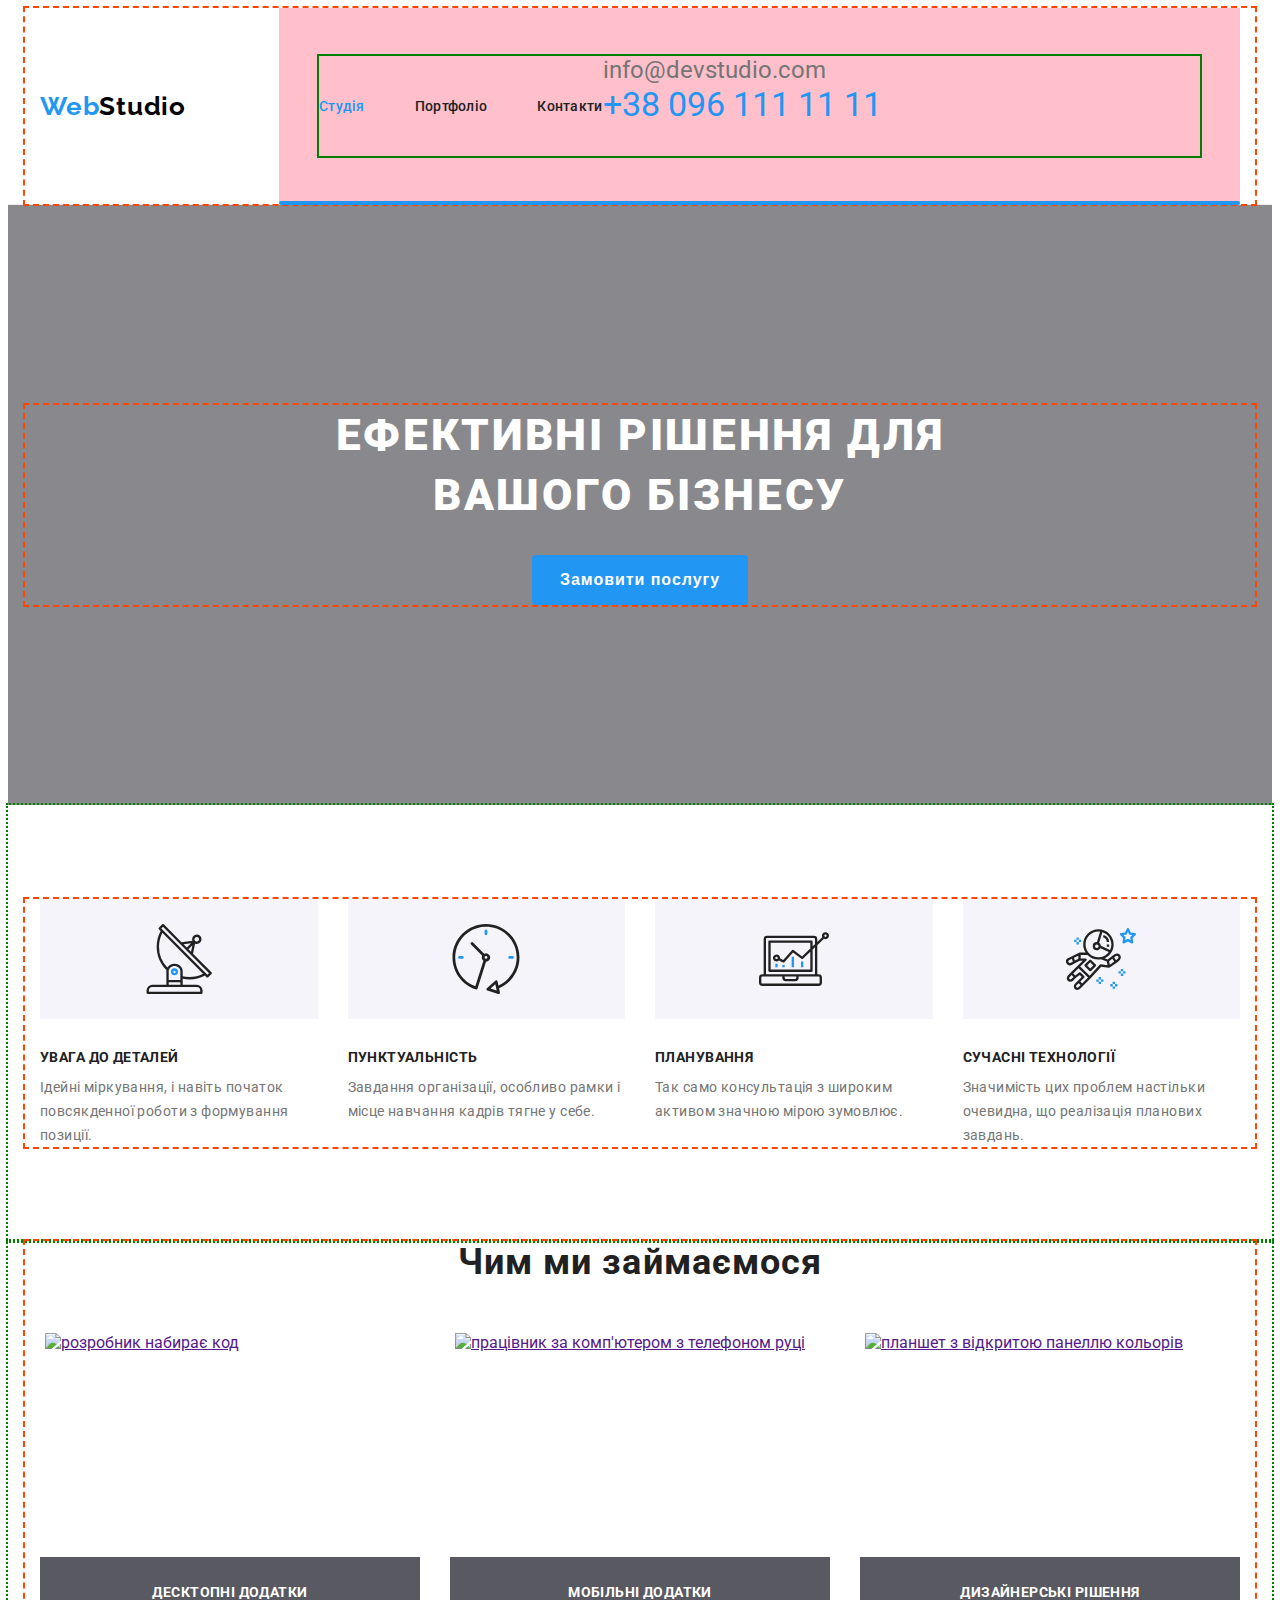
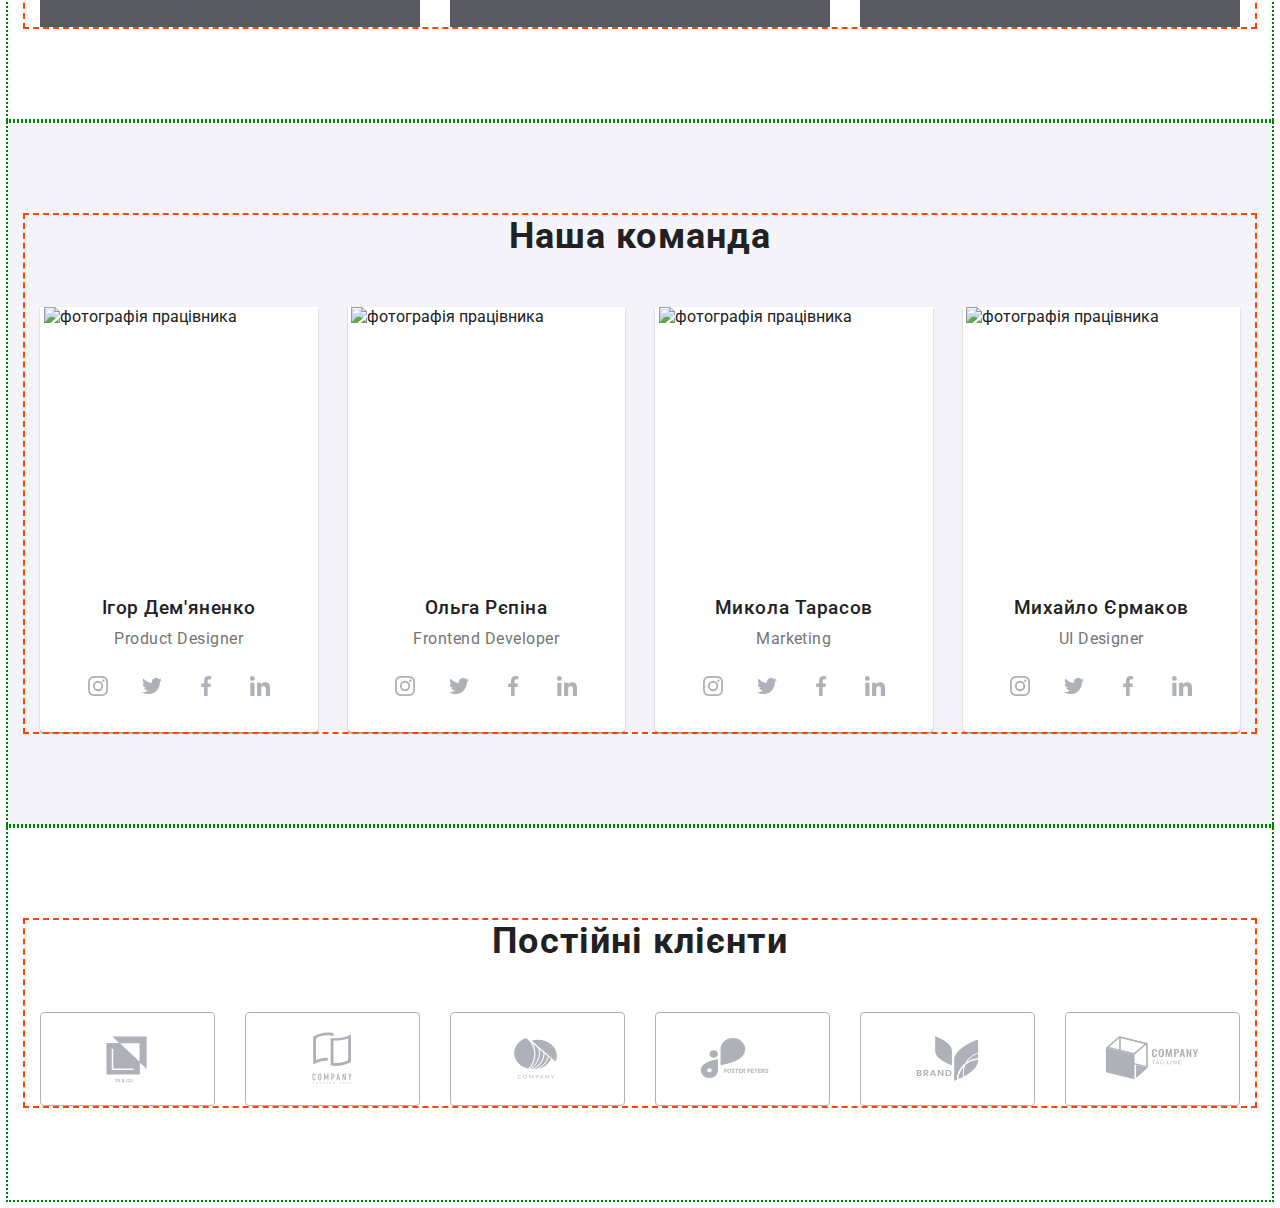
==== commit d5546326: "додав мобільне меню" ====
--- a/index.html
+++ b/index.html
@@ -43,51 +43,56 @@
                     </svg>
                 </button>
 
-                <nav class="nav">
-                    <ul class="nav__list list">
-                        <li class="nav__item">
-                            <a class="nav__link nav__link--active" href="#">Студія</a>
+                <div class="menu__wrapper">
+                    <nav class="nav">
+                        <ul class="nav__list list">
+                            <li class="nav__item">
+                                <a class="nav__link nav__link--active" href="#">Студія</a>
+                            </li>
+                            <li class="nav__item">
+                                <a class="nav__link" href="./portfolio.html">Портфоліо</a>
+                            </li>
+                            <li class="nav__item">
+                                <a class="nav__link" href="#">Контакти</a>
+                            </li>
+                        </ul>
+                    </nav>
+
+                    <ul class="contacts list">
+                        <ul class="contacts__socials-list">
+                            <li class="contacts__solials-item">
+                                <a href="" class="contacts__socials-link    ">Instagram</a>
+                            </li>
+                            <li class="contacts__solials-item">
+                                <a href="" class="contacts__socials-link">Twitter</a>
+                            </li>
+                            <li class="contacts__solials-item">
+                                <a href="" class="contacts__socials-link">Facebook</a>
+                            </li>
+                            <li class="contacts__solials-item">
+                                <a href="" class="contacts__socials-link">LinkedIn</a>
+                            </li>
+                        </ul>
+
+                        <li class="contacts__item">
+                            <a class="contacts__mail" href="mailto:info@devstudio.com">
+                                <svg class="contacts__icon" width="16" height="12">
+                                    <use href="./images/icons.svg#icon-mail"></use>
+                                </svg>
+                                info@devstudio.com</a>
                         </li>
-                        <li class="nav__item">
-                            <a class="nav__link" href="./portfolio.html">Портфоліо</a>
-                        </li>
-                        <li class="nav__item">
-                            <a class="nav__link" href="#">Контакти</a>
+
+                        <li class="contacts__item">
+                            <a class="contacts__tel" href="tel:+380961111111">
+                                <svg class="contacts__icon" width="10" height="16">
+                                    <use href="./images/icons.svg#icon-smartphone"></use>
+                                </svg>
+                                +38 096 111 11 11</a>
                         </li>
                     </ul>
-                </nav>
-
-                <ul class="contacts list">
-                    <li class="contacts__item">
-                        <a class="contacts__mail" href="mailto:info@devstudio.com">
-                            <svg class="contacts__icon" width="16" height="12">
-                                <use href="./images/icons.svg#icon-mail"></use>
-                            </svg>
-                            info@devstudio.com</a>
-                    </li>
-                    <li class="contacts__item">
-                        <a class="contacts__tel" href="tel:+380961111111">
-                            <svg class="contacts__icon" width="10" height="16">
-                                <use href="./images/icons.svg#icon-smartphone"></use>
-                            </svg>
-                            +38 096 111 11 11</a>
-                    </li>
-
-                    <ul class="contacts__socials-list">
-                        <li class="contacts__solials-item">
-                            <a href="" class="contacts__socials-link    ">Instagram</a>
-                        </li>
-                        <li class="contacts__solials-item">
-                            <a href="" class="contacts__socials-link">Twitter</a>
-                        </li>
-                        <li class="contacts__solials-item">
-                            <a href="" class="contacts__socials-link">Facebook</a>
-                        </li>
-                        <li class="contacts__solials-item">
-                            <a href="" class="contacts__socials-link">LinkedIn</a>
-                        </li>
-                    </ul>
-                </ul>
+                </div>
+
+
             </div>
         </div>
 
--- a/css/main.min.css
+++ b/css/main.min.css
@@ -1 +1 @@
-:root{--text-color-black: #212121;--text-color-full-black: #000000;--text-color-white: #ffffff;--text-color-gray: #757575;--text-color-gray-alpfa: rgba(255, 255, 255, 0.6);--text-placeholder-cl: rgba(117, 117, 117, 0.5);--bg-color-black: #2f303a;--bg-color-gray: #f5f4fa;--bg-color-white: #ffffff;--bg-hero-cl: #c4c4c4;--bg-filter: rgba(47, 48, 58, 0.4);--bg-overlay-cl: rgba(33, 150, 243, 0.9);--bg-backdrop: rgba(0, 0, 0, 0.2);--btn-shadow-cl: rgba(0, 0, 0, 0.15);--card-bg-color: #ffffff;--accent-color: #2196f3;--button-hover-color: #188ce8;--portfolio-button-bg-color: #f5f4fa;--header-border-cl: #ececec;--portfolio-border-cl: #eeeeee;--social-link-cl: #afb1b8;--social-link-hover-cl: #ffffff;--bg-socials-cl: rgba(255, 255, 255, 0.1);--client-link-cl: #afb1b8;--footer-input-border-cl: rgba(255, 255, 255, 0.3);--items: 1;--indent: 30px;--transition-parameters: 250ms cubic-bezier(0.4, 0, 0.2, 1);--main-font-family: "Roboto", sans-serif;--additional-font-family: "Raleway", sans-serif}.portfolio,.clients,.team,.jobs,.benefits{outline:2px dotted green;padding-top:60px;padding-bottom:60px}@media screen and (min-width: 1200px){.portfolio,.clients,.team,.jobs,.benefits{padding-top:94px;padding-bottom:94px}}.portfolio-card__link,.socials__link,.address__link,.address__google-link,.contacts__socials-link,.contacts__tel,.contacts__mail,.logo,.clients__link,.nav__link{text-decoration:none}.call-back__checkbox,.portfolio__title,.benefits__title{position:absolute;white-space:nowrap;width:1px;height:1px;overflow:hidden;border:0;padding:0;clip:rect(0 0 0 0);-webkit-clip-path:inset(50%);clip-path:inset(50%);margin:-1px}ul{list-style-type:none;padding:0;margin:0}h1,h2,h3,h4,h5,h6,p{margin:0}.container{position:relative;outline:2px dashed #ff4500;max-width:480px;padding:0;margin:0 auto;padding-right:15px;padding-left:15px}@media screen and (min-width: 768px){.container{max-width:768px}}@media screen and (min-width: 1200px){.container{max-width:1200px}}.page{font-family:var(--main-font-family);font-size:16px;color:var(--text-color-black)}.title{margin-bottom:30px;font-weight:700;font-size:28px;line-height:1.1785714286;letter-spacing:.03em;text-align:center}@media screen and (min-width: 1200px){.title{margin-bottom:50px;font-size:36px;line-height:1.1666666667}}.header{border-bottom:1px solid var(--header-border-cl)}.header__container{display:-webkit-box;display:-ms-flexbox;display:flex;-webkit-box-align:center;-ms-flex-align:center;align-items:center}.nav__item:not(:last-child){margin:0 0 32px 0}.nav__link{font-weight:500;font-size:40px;line-height:47px/40px;letter-spacing:.02em;color:#212121}.nav__link:hover,.nav__link:focus{color:var(--accent-color)}.nav__link--active{color:var(--accent-color)}.hero{padding:118px 15px;margin:0 auto;background-color:var(--bg-hero-cl);background-image:-webkit-gradient(linear, left top, left bottom, from(var(--bg-filter)), to(var(--bg-filter))),url("../images/main/bg-picture.jpg");background-image:linear-gradient(var(--bg-filter), var(--bg-filter)),url("../images/main/bg-picture.jpg")}@media screen and (min-width: 1200px){.hero{max-width:1600px;padding:200px 15px}}.hero__title{margin:0 auto 30px;font-weight:900;font-size:26px;line-height:1.6153846154;text-align:center;letter-spacing:.06em;text-transform:uppercase;color:var(--text-color-white)}@media screen and (min-width: 1200px){.hero__title{max-width:1600px;font-size:44px;line-height:1.3636363636}}.benefits__list{display:-webkit-box;display:-ms-flexbox;display:flex;-ms-flex-wrap:wrap;flex-wrap:wrap;gap:var(--indent)}.benefits__list .benefit{-ms-flex-preferred-size:calc((100% - (var(--items) - 1)*var(--indent))/var(--items));flex-basis:calc((100% - (var(--items) - 1)*var(--indent))/var(--items))}@media screen and (min-width: 768px){.benefits__list{display:-webkit-box;display:-ms-flexbox;display:flex;-ms-flex-wrap:wrap;flex-wrap:wrap;gap:var(--indent)}.benefits__list .benefit{-ms-flex-preferred-size:calc((100% - 1*var(--indent))/2);flex-basis:calc((100% - 1*var(--indent))/2)}}@media screen and (min-width: 1200px){.benefits__list{display:-webkit-box;display:-ms-flexbox;display:flex;-ms-flex-wrap:wrap;flex-wrap:wrap;gap:var(--indent)}.benefits__list .benefit{-ms-flex-preferred-size:calc((100% - 3*var(--indent))/4);flex-basis:calc((100% - 3*var(--indent))/4)}}.benefit__wrapper{display:-webkit-box;display:-ms-flexbox;display:flex;-webkit-box-pack:center;-ms-flex-pack:center;justify-content:center;-webkit-box-align:center;-ms-flex-align:center;align-items:center;height:120px;margin-bottom:30px;background-color:var(--bg-color-gray)}.benefit__title{margin-top:0;margin-bottom:10px;font-weight:700;font-size:14px;line-height:1.1428571429;letter-spacing:.03em;text-transform:uppercase;text-align:center}@media screen and (min-width: 768px){.benefit__title{text-align:left}}.benefit__descr{font-size:14px;line-height:1.7142857143;letter-spacing:.03em;color:var(--text-color-gray)}.jobs{display:none;padding-top:0}@media screen and (min-width: 1200px){.jobs{display:block}}.jobs__list{display:-webkit-box;display:-ms-flexbox;display:flex;-ms-flex-wrap:wrap;flex-wrap:wrap;gap:var(--indent)}.jobs__list .jobs__item{-ms-flex-preferred-size:calc((100% - 2*var(--indent))/3);flex-basis:calc((100% - 2*var(--indent))/3)}.jobs__item{position:relative}.jobs__image{display:block;max-width:100%;height:auto;margin-right:auto;margin-left:auto}.jobs__label{position:absolute;bottom:0;left:0;display:-webkit-box;display:-ms-flexbox;display:flex;-webkit-box-pack:center;-ms-flex-pack:center;justify-content:center;-webkit-box-align:center;-ms-flex-align:center;align-items:center;width:100%;min-height:70px;background:rgba(47,48,58,.8)}.jobs__text{font-weight:700;font-size:14px;line-height:1.1428571429;letter-spacing:.03em;text-transform:uppercase;color:var(--text-color-white)}.team{background-color:var(--bg-color-gray)}.team__list{display:-webkit-box;display:-ms-flexbox;display:flex;-ms-flex-wrap:wrap;flex-wrap:wrap;gap:var(--indent)}.team__list .teammate{-ms-flex-preferred-size:calc((100% - 0*var(--indent))/1);flex-basis:calc((100% - 0*var(--indent))/1)}@media screen and (min-width: 768px){.team__list{display:-webkit-box;display:-ms-flexbox;display:flex;-ms-flex-wrap:wrap;flex-wrap:wrap;gap:var(--indent)}.team__list .teammate{-ms-flex-preferred-size:calc((100% - 1*var(--indent))/2);flex-basis:calc((100% - 1*var(--indent))/2)}}@media screen and (min-width: 1200px){.team__list{display:-webkit-box;display:-ms-flexbox;display:flex;-ms-flex-wrap:wrap;flex-wrap:wrap;gap:var(--indent)}.team__list .teammate{-ms-flex-preferred-size:calc((100% - 3*var(--indent))/4);flex-basis:calc((100% - 3*var(--indent))/4)}}.clients__list{display:-webkit-box;display:-ms-flexbox;display:flex;-ms-flex-wrap:wrap;flex-wrap:wrap;gap:var(--indent)}.clients__list .clients__item{-ms-flex-preferred-size:calc((100% - 1*var(--indent))/2);flex-basis:calc((100% - 1*var(--indent))/2)}@media screen and (min-width: 768px){.clients__list{display:-webkit-box;display:-ms-flexbox;display:flex;-ms-flex-wrap:wrap;flex-wrap:wrap;gap:var(--indent)}.clients__list .clients__item{-ms-flex-preferred-size:calc((100% - 2*var(--indent))/3);flex-basis:calc((100% - 2*var(--indent))/3)}}@media screen and (min-width: 1200px){.clients__list{display:-webkit-box;display:-ms-flexbox;display:flex;-ms-flex-wrap:wrap;flex-wrap:wrap;gap:var(--indent)}.clients__list .clients__item{-ms-flex-preferred-size:calc((100% - 5*var(--indent))/6);flex-basis:calc((100% - 5*var(--indent))/6)}}.clients__link{display:-webkit-box;display:-ms-flexbox;display:flex;height:92px;color:var(--client-link-cl);border:1px solid var(--client-link-cl);border-radius:4px;-webkit-box-pack:center;-ms-flex-pack:center;justify-content:center;-webkit-box-align:center;-ms-flex-align:center;align-items:center;-webkit-transition:color var(--transition-parameters),border var(--transition-parameters);transition:color var(--transition-parameters),border var(--transition-parameters)}.clients__link:hover,.clients__link:focus{color:var(--accent-color);border:1px solid var(--accent-color)}.clients__icon{fill:currentColor}.footer{display:-webkit-box;display:-ms-flexbox;display:flex;padding-top:60px;padding-bottom:60px;background-color:var(--bg-color-black)}.footer__container{display:-webkit-box;display:-ms-flexbox;display:flex;-webkit-box-align:baseline;-ms-flex-align:baseline;align-items:baseline}.footer__adress-group{margin-right:70px}.footer__socials-group{width:206px}.footer__socials-text{margin-bottom:20px;font-weight:700;font-size:14px;line-height:1.1428571429;letter-spacing:.03em;color:var(--text-color-white);text-transform:uppercase}.footer__subscribe-form{margin-left:auto}.modal{position:absolute;top:50%;left:50%;width:528px;padding:40px;background-color:var(--bg-color-white);-webkit-box-shadow:0px 1px 3px rgba(0,0,0,.12),0px 1px 1px rgba(0,0,0,.14),0px 2px 1px rgba(0,0,0,.2);box-shadow:0px 1px 3px rgba(0,0,0,.12),0px 1px 1px rgba(0,0,0,.14),0px 2px 1px rgba(0,0,0,.2);border-radius:4px;-webkit-transform:translate(-50%, -50%) perspective(900px) rotateY(0deg);transform:translate(-50%, -50%) perspective(900px) rotateY(0deg);-webkit-transition:-webkit-transform var(--transition-parameters);transition:-webkit-transform var(--transition-parameters);transition:transform var(--transition-parameters);transition:transform var(--transition-parameters), -webkit-transform var(--transition-parameters)}.is-hidden .modal{-webkit-transform:translate(-50%, -50%) perspective(900px) rotateY(90deg);transform:translate(-50%, -50%) perspective(900px) rotateY(90deg)}.modal__close-btn{position:absolute;top:8px;right:8px;display:-webkit-box;display:-ms-flexbox;display:flex;-webkit-box-pack:center;-ms-flex-pack:center;justify-content:center;-webkit-box-align:center;-ms-flex-align:center;align-items:center;width:30px;height:30px;color:var(--text-color-full-black);background:none;border:1px solid rgba(0,0,0,.1);border-radius:50%;cursor:pointer;-webkit-transition:color var(--transition-parameters);transition:color var(--transition-parameters)}.modal__close-btn:hover,.modal__close-btn:focus{color:var(--accent-color)}.modal__close-icon{fill:currentColor}.modal__title{display:block;font-weight:700;font-size:20px;margin-bottom:12px;text-align:center;line-height:1.15;letter-spacing:.03em}.logo{display:inline-block;font-family:var(--additional-font-family);font-weight:700;font-size:26px;line-height:1.1923076923;letter-spacing:.03em;color:var(--text-color-full-black)}.nav__logo{margin-right:93px}.logo__substring{color:var(--accent-color)}.footer__logo{margin-bottom:20px}.logo--reverse-color{color:var(--text-color-white)}.menu{position:fixed;top:0;left:0;width:100vw;height:100vh;padding:48px 40px;background-color:pink;-webkit-transform:translateX(100%);transform:translateX(100%);-webkit-transition:-webkit-transform var(--transition-parameters);transition:-webkit-transform var(--transition-parameters);transition:transform var(--transition-parameters);transition:transform var(--transition-parameters), -webkit-transform var(--transition-parameters)}.menu.is-open{display:block;-webkit-transform:translateX(0);transform:translateX(0)}.menu-btn{display:-webkit-box;display:-ms-flexbox;display:flex;-webkit-box-pack:center;-ms-flex-pack:center;justify-content:center;-webkit-box-align:center;-ms-flex-align:center;align-items:center;width:40px;height:40px;padding:0;margin-left:auto;background-color:var(--bg-color-white);border:none;fill:currentColor}.menu-btn:hover,.menu-btn:focus{color:var(--accent-color)}.menu-close-btn{position:absolute;top:10px;right:15px}.contacs__item{font-weight:500;letter-spacing:.02em}.contacts__item:first-child{margin-bottom:32px}.contacs__items:last-child{margin-bottom:64px}.contacts__mail{font-size:34px;line-height:40px/34px;color:var(--accent-color)}.contacts__tel{font-size:24px;line-height:28px;color:var(--text-color-gray)}.contacts__socials-list{display:-webkit-box;display:-ms-flexbox;display:flex}.contacts__socials-link:first-child{padding-left:0px}.contacts__socials-link:not(:first-child){padding-left:10px;border-left:2px solid #000}.btn{display:-webkit-box;display:-ms-flexbox;display:flex;-webkit-box-pack:center;-ms-flex-pack:center;justify-content:center;-webkit-box-align:center;-ms-flex-align:center;align-items:center;height:50px;padding:10px 22px;font-weight:700;font-size:inherit;line-height:1.875;letter-spacing:.06em;text-align:center;color:var(--text-color-white);background-color:var(--accent-color);border:none;border-radius:4px;cursor:pointer;-webkit-transition:background-color var(--transition-parameters);transition:background-color var(--transition-parameters)}.btn--bigger{min-width:216px}.btn--smaller{min-width:200px}.btn--with-shadow{-webkit-box-shadow:0px 4px 4px var(--btn-shadow-cl);box-shadow:0px 4px 4px var(--btn-shadow-cl)}.btn:hover,.btn:focus{background-color:var(--button-hover-color)}.btn__text{display:-webkit-box;display:-ms-flexbox;display:flex;-webkit-box-pack:center;-ms-flex-pack:center;justify-content:center;-webkit-box-align:center;-ms-flex-align:center;align-items:center}.btn__text--with-icon::after{margin-left:10px;display:block;content:"";width:24px;height:24px;background-image:url("data:image/svg+xml,%3Csvg width='24' height='24' viewBox='0 0 24 24' fill='none' xmlns='http://www.w3.org/2000/svg'%3E%3Cpath d='M24 0L0 13.5L7.66994 16.3407L19.5 5.25002L10.5017 17.3896L10.509 17.3923L10.5 17.3896V24.0001L14.8013 18.982L20.2501 21.0001L24 0Z' fill='white'/%3E%3C/svg%3E%0A")}.hero__btn{margin:0 auto}.teammate{background-color:var(--card-bg-color);border-radius:0px 0px 4px 4px;-webkit-box-shadow:0px 1px 3px rgba(0,0,0,.12),0px 1px 1px rgba(0,0,0,.14),0px 2px 1px rgba(0,0,0,.2);box-shadow:0px 1px 3px rgba(0,0,0,.12),0px 1px 1px rgba(0,0,0,.14),0px 2px 1px rgba(0,0,0,.2)}.teammate__image{display:block;max-width:100%;height:auto;margin-right:auto;margin-left:auto}.teammate__wrapper{display:-webkit-box;display:-ms-flexbox;display:flex;-webkit-box-orient:vertical;-webkit-box-direction:normal;-ms-flex-direction:column;flex-direction:column;-webkit-box-pack:center;-ms-flex-pack:center;justify-content:center;padding:30px 30px 24px}.teammate__title{margin-bottom:10px;font-weight:500;line-height:1.1875;letter-spacing:.03em;text-align:center}.teammate__descr{margin-bottom:16px;line-height:1.1875;letter-spacing:.03em;text-align:center;color:var(--text-color-gray)}.address{font-style:normal}.address__item:not(:last-child){margin-bottom:9px}.address__google-link{font-style:normal;font-size:14px;line-height:1.71;letter-spacing:.03em;color:var(--text-color-white);-webkit-transition:color var(--transition-parameters);transition:color var(--transition-parameters)}.address__google-link:focus,.address__google-link:hover{color:var(--accent-color)}.address__link{font-size:14px;line-height:1.71;letter-spacing:.03em;color:var(--text-color-gray-alpfa);-webkit-transition:color var(--transition-parameters);transition:color var(--transition-parameters)}.address__link:focus,.address__link:hover{color:var(--accent-color)}.socials{margin:0 auto;display:-webkit-box;display:-ms-flexbox;display:flex;gap:10px}.socials__link{display:-webkit-box;display:-ms-flexbox;display:flex;width:44px;height:44px;color:var(--social-link-cl);border-radius:50%;-webkit-box-pack:center;-ms-flex-pack:center;justify-content:center;-webkit-box-align:center;-ms-flex-align:center;align-items:center;-webkit-transition:color var(--transition-parameters),background-color var(--transition-parameters);transition:color var(--transition-parameters),background-color var(--transition-parameters)}.socials__link:hover,.socials__link:focus{background-color:var(--accent-color);color:var(--social-link-hover-cl)}.socials__link--gray-bg-cl{background-color:var(--bg-socials-cl)}.socials__link--white-cl{color:var(--text-color-white)}.socials__icon{fill:currentColor}.subscribe-form__text{display:block;margin-bottom:20px;font-weight:700;font-size:14px;line-height:1.1428571429;letter-spacing:.03em;text-transform:uppercase;color:var(--text-color-white)}.subscribe-form__wrapper{display:-webkit-box;display:-ms-flexbox;display:flex}.subscribe-form__input{min-width:385px;min-height:50px;margin-right:12px;padding:15px 16px;background-color:var(--bg-color-black);color:var(--text-color-white);border:1px solid var(--footer-input-border-cl);border-radius:4px;-webkit-filter:drop-shadow(0px 4px 4px rgba(0, 0, 0, 0.15));filter:drop-shadow(0px 4px 4px rgba(0, 0, 0, 0.15))}.filters{margin-bottom:50px;display:-webkit-box;display:-ms-flexbox;display:flex;-webkit-box-pack:center;-ms-flex-pack:center;justify-content:center}.filters__item:not(:last-child){margin-right:8px}.filters__btn{min-height:38px;padding-top:6px;padding-bottom:6px;padding-right:22px;padding-left:22px;font-family:inherit;font-weight:500;font-size:inherit;line-height:1.62;text-align:center;letter-spacing:.03em;color:inherit;background-color:var(--bg-color-gray);cursor:pointer;border:none;border-radius:4px;-webkit-transition:color var(--transition-parameters),background-color var(--transition-parameters),-webkit-box-shadow var(--transition-parameters);transition:color var(--transition-parameters),background-color var(--transition-parameters),-webkit-box-shadow var(--transition-parameters);transition:color var(--transition-parameters),background-color var(--transition-parameters),box-shadow var(--transition-parameters);transition:color var(--transition-parameters),background-color var(--transition-parameters),box-shadow var(--transition-parameters),-webkit-box-shadow var(--transition-parameters)}.filters__btn:hover,.filters__btn:focus{color:var(--text-color-white);background-color:var(--accent-color);-webkit-box-shadow:0px 3px 1px rgba(0,0,0,.1),0px 1px 2px rgba(0,0,0,.08),0px 2px 2px rgba(0,0,0,.12);box-shadow:0px 3px 1px rgba(0,0,0,.1),0px 1px 2px rgba(0,0,0,.08),0px 2px 2px rgba(0,0,0,.12)}.portfolio-list{display:-webkit-box;display:-ms-flexbox;display:flex;-ms-flex-wrap:wrap;flex-wrap:wrap;gap:var(--indent);display:flex;flex-wrap:wrap}.portfolio-list .portfolio-card{-ms-flex-preferred-size:calc((100% - (var(--items) - 1)*var(--indent))/var(--items));flex-basis:calc((100% - (var(--items) - 1)*var(--indent))/var(--items))}.portfolio-card__wrapper{padding-top:20px;padding-bottom:20px;padding-right:24px;padding-left:24px;border:1px solid var(--portfolio-border-cl);border-top:none}.portfolio-card__link{display:block;-webkit-transition:-webkit-box-shadow var(--transition-parameters);transition:-webkit-box-shadow var(--transition-parameters);transition:box-shadow var(--transition-parameters);transition:box-shadow var(--transition-parameters), -webkit-box-shadow var(--transition-parameters)}.portfolio-card__link:hover,.portfolio-card__link:focus{-webkit-box-shadow:0px 1px 1px rgba(0,0,0,.12),0px 4px 4px rgba(0,0,0,.06),1px 4px 6px rgba(0,0,0,.16);box-shadow:0px 1px 1px rgba(0,0,0,.12),0px 4px 4px rgba(0,0,0,.06),1px 4px 6px rgba(0,0,0,.16)}.portfolio-card__link:visited{color:currentColor}.portfolio-card__thumb{height:294px;overflow:hidden}.portfolio-card__overlay{display:-webkit-box;display:-ms-flexbox;display:flex;-webkit-box-align:center;-ms-flex-align:center;align-items:center;padding:24px;height:100%;background-color:var(--bg-overlay-cl);overflow:auto;-webkit-transform:translateY(0px);transform:translateY(0px);-webkit-transition:-webkit-transform var(--transition-parameters);transition:-webkit-transform var(--transition-parameters);transition:transform var(--transition-parameters);transition:transform var(--transition-parameters), -webkit-transform var(--transition-parameters)}.portfolio-card__link:hover .portfolio-card__overlay,.portfolio-card__link:focus .portfolio-card__overlay{-webkit-transform:translateY(-294px);transform:translateY(-294px)}.portfolio-card__overlay-content{font-size:18px;line-height:1.5555555556;letter-spacing:.03em;color:var(--text-color-white)}.portfolio-card__image{display:block;max-width:100%;height:auto;margin-right:auto;margin-left:auto}.portfolio-card__title{margin-bottom:4px;font-weight:700;font-size:18px;line-height:2;letter-spacing:.06em}.portfolio-card__descr{line-height:1.86;letter-spacing:.03em;color:var(--text-color-gray)}.call-back__form-group{margin-bottom:20px}.call-back__form-field{position:relative;display:block}.call-back__form-field--centered{display:-webkit-box;display:-ms-flexbox;display:flex;-webkit-box-pack:center;-ms-flex-pack:center;justify-content:center;-webkit-box-align:center;-ms-flex-align:center;align-items:center}.call-back__form-field:not(:last-child){margin-bottom:10px}.call-back__label{display:inline-block;margin-bottom:4px;font-size:12px;line-height:1.1666666667;letter-spacing:.01em;color:var(--text-color-gray)}.call-back__wrapper{position:relative}.call-back__input{width:100%;height:40px;padding:12px 16px 12px 42px;border:1px solid rgba(33,33,33,.2);border-radius:4px}.call-back__input::-webkit-input-placeholder{font-size:12px;line-height:1.1666666667;letter-spacing:.01em;color:var(--text-placeholder-cl)}.call-back__input::-moz-placeholder{font-size:12px;line-height:1.1666666667;letter-spacing:.01em;color:var(--text-placeholder-cl)}.call-back__input:-ms-input-placeholder{font-size:12px;line-height:1.1666666667;letter-spacing:.01em;color:var(--text-placeholder-cl)}.call-back__input::-ms-input-placeholder{font-size:12px;line-height:1.1666666667;letter-spacing:.01em;color:var(--text-placeholder-cl)}.call-back__input::placeholder{font-size:12px;line-height:1.1666666667;letter-spacing:.01em;color:var(--text-placeholder-cl)}.call-back__input:focus,.call-back__input:hover{outline:rgba(0,0,0,0);border:1px solid var(--accent-color)}.call-back__textarea{display:block;width:100%;height:40px;padding:12px 16px;height:120px;font-size:12px;border:1px solid rgba(33,33,33,.2);border-radius:4px;resize:none}.call-back__textarea:focus,.call-back__textarea:hover{outline:rgba(0,0,0,0);border:1px solid var(--accent-color)}.call-back__icon{position:absolute;top:50%;left:12px;-webkit-transform:translateY(-50%);transform:translateY(-50%);fill:currentColor;-webkit-transition:color var(--transition-parameters);transition:color var(--transition-parameters)}.call-back__input:focus+.call-back__icon,.call-back__input:hover+.call-back__icon{color:var(--accent-color)}.call-back__acception{display:-webkit-box;display:-ms-flexbox;display:flex;-webkit-box-pack:center;-ms-flex-pack:center;justify-content:center;-webkit-box-align:center;-ms-flex-align:center;align-items:center;margin-bottom:40px}.call-back__checkbox-icon{margin-right:7px}.call-back__check{opacity:0;-webkit-transition:opacity var(--transition-parameters);transition:opacity var(--transition-parameters)}.call-back__checkbox:checked+.call-back__checkbox-icon>.call-back__check{opacity:1}.call-back__uncheck{opacity:1;-webkit-transition:opacity var(--transition-parameters);transition:opacity var(--transition-parameters)}.call-back__checkbox:checked+.call-back__checkbox-icon>.call-back__uncheck{opacity:0}.call-back__acception-label{font-style:normal;font-weight:400;font-size:14px;line-height:1.7142857143;letter-spacing:.03em;color:var(--text-color-gray);-webkit-user-select:none;-moz-user-select:none;-ms-user-select:none;user-select:none}.call-back__link{color:var(--accent-color)}.call-back__btn{margin:0 auto}.backdrop{position:fixed;top:0;left:0;width:100vw;height:100vh;background-color:var(--bg-backdrop);-webkit-transition:opacity var(--transition-parameters),visibility var(--transition-parameters);transition:opacity var(--transition-parameters),visibility var(--transition-parameters)}.is-hidden{opacity:0;pointer-events:none;visibility:hidden}/*# sourceMappingURL=main.min.css.map */+:root{--text-color-black: #212121;--text-color-full-black: #000000;--text-color-white: #ffffff;--text-color-gray: #757575;--text-color-gray-alpfa: rgba(255, 255, 255, 0.6);--text-placeholder-cl: rgba(117, 117, 117, 0.5);--bg-color-black: #2f303a;--bg-color-gray: #f5f4fa;--bg-color-white: #ffffff;--bg-hero-cl: #c4c4c4;--bg-filter: rgba(47, 48, 58, 0.4);--bg-overlay-cl: rgba(33, 150, 243, 0.9);--bg-backdrop: rgba(0, 0, 0, 0.2);--btn-shadow-cl: rgba(0, 0, 0, 0.15);--card-bg-color: #ffffff;--accent-color: #2196f3;--button-hover-color: #188ce8;--portfolio-button-bg-color: #f5f4fa;--header-border-cl: #ececec;--portfolio-border-cl: #eeeeee;--social-link-cl: #afb1b8;--social-link-hover-cl: #ffffff;--bg-socials-cl: rgba(255, 255, 255, 0.1);--client-link-cl: #afb1b8;--footer-input-border-cl: rgba(255, 255, 255, 0.3);--items: 1;--indent: 30px;--transition-parameters: 250ms cubic-bezier(0.4, 0, 0.2, 1);--main-font-family: "Roboto", sans-serif;--additional-font-family: "Raleway", sans-serif}.portfolio,.clients,.team,.jobs,.benefits{outline:2px dotted green;padding-top:60px;padding-bottom:60px}@media screen and (min-width: 1200px){.portfolio,.clients,.team,.jobs,.benefits{padding-top:94px;padding-bottom:94px}}.portfolio-card__link,.socials__link,.address__link,.address__google-link,.contacts__socials-link,.contacts__tel,.contacts__mail,.logo,.clients__link,.nav__link{text-decoration:none}.call-back__checkbox,.portfolio__title,.benefits__title{position:absolute;white-space:nowrap;width:1px;height:1px;overflow:hidden;border:0;padding:0;clip:rect(0 0 0 0);-webkit-clip-path:inset(50%);clip-path:inset(50%);margin:-1px}ul{list-style-type:none;padding:0;margin:0}h1,h2,h3,h4,h5,h6,p{margin:0}.container{position:relative;outline:2px dashed #ff4500;max-width:480px;padding:0;margin:0 auto;padding-right:15px;padding-left:15px}@media screen and (min-width: 768px){.container{max-width:768px}}@media screen and (min-width: 1200px){.container{max-width:1200px}}.page{font-family:var(--main-font-family);font-size:16px;color:var(--text-color-black)}.title{margin-bottom:30px;font-weight:700;font-size:28px;line-height:1.1785714286;letter-spacing:.03em;text-align:center}@media screen and (min-width: 1200px){.title{margin-bottom:50px;font-size:36px;line-height:1.1666666667}}.header{border-bottom:1px solid var(--header-border-cl)}.header__container{display:-webkit-box;display:-ms-flexbox;display:flex;-webkit-box-align:center;-ms-flex-align:center;align-items:center}@media screen and (min-width: 768px){.nav{display:-webkit-box;display:-ms-flexbox;display:flex}}.nav__list{display:-webkit-box;display:-ms-flexbox;display:flex;-webkit-box-align:center;-ms-flex-align:center;align-items:center}.nav__item:not(:last-child){margin:0 0 32px 0}@media screen and (min-width: 768px){.nav__item:not(:last-child){margin:0 50px 0 0}}.nav__link{font-weight:500;font-size:40px;line-height:47px/40px;letter-spacing:.02em;color:currentColor;-webkit-transition:color var(--transition-parameters);transition:color var(--transition-parameters)}.nav__link:hover,.nav__link:focus{color:var(--accent-color)}.nav__link--active{color:var(--accent-color)}@media screen and (min-width: 768px){.nav__link--active::after{content:"";position:absolute;left:0;bottom:-1px;display:inline-block;width:100%;height:4px;background-color:var(--accent-color);border-radius:2px}}@media screen and (min-width: 768px){.nav__link{display:inline-block;padding:32px 0;font-size:14px;line-height:16px/14px}}.hero{padding:118px 15px;margin:0 auto;background-color:var(--bg-hero-cl);background-image:-webkit-gradient(linear, left top, left bottom, from(var(--bg-filter)), to(var(--bg-filter))),url("../images/main/bg-picture.jpg");background-image:linear-gradient(var(--bg-filter), var(--bg-filter)),url("../images/main/bg-picture.jpg")}@media screen and (min-width: 1200px){.hero{max-width:1600px;padding:200px 15px}}.hero__title{margin:0 auto 30px;font-weight:900;font-size:26px;line-height:1.6153846154;text-align:center;letter-spacing:.06em;text-transform:uppercase;color:var(--text-color-white)}@media screen and (min-width: 1200px){.hero__title{max-width:1600px;font-size:44px;line-height:1.3636363636}}.benefits__list{display:-webkit-box;display:-ms-flexbox;display:flex;-ms-flex-wrap:wrap;flex-wrap:wrap;gap:var(--indent)}.benefits__list .benefit{-ms-flex-preferred-size:calc((100% - (var(--items) - 1)*var(--indent))/var(--items));flex-basis:calc((100% - (var(--items) - 1)*var(--indent))/var(--items))}@media screen and (min-width: 768px){.benefits__list{display:-webkit-box;display:-ms-flexbox;display:flex;-ms-flex-wrap:wrap;flex-wrap:wrap;gap:var(--indent)}.benefits__list .benefit{-ms-flex-preferred-size:calc((100% - 1*var(--indent))/2);flex-basis:calc((100% - 1*var(--indent))/2)}}@media screen and (min-width: 1200px){.benefits__list{display:-webkit-box;display:-ms-flexbox;display:flex;-ms-flex-wrap:wrap;flex-wrap:wrap;gap:var(--indent)}.benefits__list .benefit{-ms-flex-preferred-size:calc((100% - 3*var(--indent))/4);flex-basis:calc((100% - 3*var(--indent))/4)}}.benefit__wrapper{display:-webkit-box;display:-ms-flexbox;display:flex;-webkit-box-pack:center;-ms-flex-pack:center;justify-content:center;-webkit-box-align:center;-ms-flex-align:center;align-items:center;height:120px;margin-bottom:30px;background-color:var(--bg-color-gray)}.benefit__title{margin-top:0;margin-bottom:10px;font-weight:700;font-size:14px;line-height:1.1428571429;letter-spacing:.03em;text-transform:uppercase;text-align:center}@media screen and (min-width: 768px){.benefit__title{text-align:left}}.benefit__descr{font-size:14px;line-height:1.7142857143;letter-spacing:.03em;color:var(--text-color-gray)}.jobs{display:none;padding-top:0}@media screen and (min-width: 1200px){.jobs{display:block}}.jobs__list{display:-webkit-box;display:-ms-flexbox;display:flex;-ms-flex-wrap:wrap;flex-wrap:wrap;gap:var(--indent)}.jobs__list .jobs__item{-ms-flex-preferred-size:calc((100% - 2*var(--indent))/3);flex-basis:calc((100% - 2*var(--indent))/3)}.jobs__item{position:relative}.jobs__image{display:block;max-width:100%;height:auto;margin-right:auto;margin-left:auto}.jobs__label{position:absolute;bottom:0;left:0;display:-webkit-box;display:-ms-flexbox;display:flex;-webkit-box-pack:center;-ms-flex-pack:center;justify-content:center;-webkit-box-align:center;-ms-flex-align:center;align-items:center;width:100%;min-height:70px;background:rgba(47,48,58,.8)}.jobs__text{font-weight:700;font-size:14px;line-height:1.1428571429;letter-spacing:.03em;text-transform:uppercase;color:var(--text-color-white)}.team{background-color:var(--bg-color-gray)}.team__list{display:-webkit-box;display:-ms-flexbox;display:flex;-ms-flex-wrap:wrap;flex-wrap:wrap;gap:var(--indent)}.team__list .teammate{-ms-flex-preferred-size:calc((100% - 0*var(--indent))/1);flex-basis:calc((100% - 0*var(--indent))/1)}@media screen and (min-width: 768px){.team__list{display:-webkit-box;display:-ms-flexbox;display:flex;-ms-flex-wrap:wrap;flex-wrap:wrap;gap:var(--indent)}.team__list .teammate{-ms-flex-preferred-size:calc((100% - 1*var(--indent))/2);flex-basis:calc((100% - 1*var(--indent))/2)}}@media screen and (min-width: 1200px){.team__list{display:-webkit-box;display:-ms-flexbox;display:flex;-ms-flex-wrap:wrap;flex-wrap:wrap;gap:var(--indent)}.team__list .teammate{-ms-flex-preferred-size:calc((100% - 3*var(--indent))/4);flex-basis:calc((100% - 3*var(--indent))/4)}}.clients__list{display:-webkit-box;display:-ms-flexbox;display:flex;-ms-flex-wrap:wrap;flex-wrap:wrap;gap:var(--indent)}.clients__list .clients__item{-ms-flex-preferred-size:calc((100% - 1*var(--indent))/2);flex-basis:calc((100% - 1*var(--indent))/2)}@media screen and (min-width: 768px){.clients__list{display:-webkit-box;display:-ms-flexbox;display:flex;-ms-flex-wrap:wrap;flex-wrap:wrap;gap:var(--indent)}.clients__list .clients__item{-ms-flex-preferred-size:calc((100% - 2*var(--indent))/3);flex-basis:calc((100% - 2*var(--indent))/3)}}@media screen and (min-width: 1200px){.clients__list{display:-webkit-box;display:-ms-flexbox;display:flex;-ms-flex-wrap:wrap;flex-wrap:wrap;gap:var(--indent)}.clients__list .clients__item{-ms-flex-preferred-size:calc((100% - 5*var(--indent))/6);flex-basis:calc((100% - 5*var(--indent))/6)}}.clients__link{display:-webkit-box;display:-ms-flexbox;display:flex;height:92px;color:var(--client-link-cl);border:1px solid var(--client-link-cl);border-radius:4px;-webkit-box-pack:center;-ms-flex-pack:center;justify-content:center;-webkit-box-align:center;-ms-flex-align:center;align-items:center;-webkit-transition:color var(--transition-parameters),border var(--transition-parameters);transition:color var(--transition-parameters),border var(--transition-parameters)}.clients__link:hover,.clients__link:focus{color:var(--accent-color);border:1px solid var(--accent-color)}.clients__icon{fill:currentColor}.footer{display:-webkit-box;display:-ms-flexbox;display:flex;padding-top:60px;padding-bottom:60px;background-color:var(--bg-color-black)}.footer__container{display:-webkit-box;display:-ms-flexbox;display:flex;-webkit-box-align:baseline;-ms-flex-align:baseline;align-items:baseline}.footer__adress-group{margin-right:70px}.footer__socials-group{width:206px}.footer__socials-text{margin-bottom:20px;font-weight:700;font-size:14px;line-height:1.1428571429;letter-spacing:.03em;color:var(--text-color-white);text-transform:uppercase}.footer__subscribe-form{margin-left:auto}.modal{position:absolute;top:50%;left:50%;width:528px;padding:40px;background-color:var(--bg-color-white);-webkit-box-shadow:0px 1px 3px rgba(0,0,0,.12),0px 1px 1px rgba(0,0,0,.14),0px 2px 1px rgba(0,0,0,.2);box-shadow:0px 1px 3px rgba(0,0,0,.12),0px 1px 1px rgba(0,0,0,.14),0px 2px 1px rgba(0,0,0,.2);border-radius:4px;-webkit-transform:translate(-50%, -50%) perspective(900px) rotateY(0deg);transform:translate(-50%, -50%) perspective(900px) rotateY(0deg);-webkit-transition:-webkit-transform var(--transition-parameters);transition:-webkit-transform var(--transition-parameters);transition:transform var(--transition-parameters);transition:transform var(--transition-parameters), -webkit-transform var(--transition-parameters)}.is-hidden .modal{-webkit-transform:translate(-50%, -50%) perspective(900px) rotateY(90deg);transform:translate(-50%, -50%) perspective(900px) rotateY(90deg)}.modal__close-btn{position:absolute;top:8px;right:8px;display:-webkit-box;display:-ms-flexbox;display:flex;-webkit-box-pack:center;-ms-flex-pack:center;justify-content:center;-webkit-box-align:center;-ms-flex-align:center;align-items:center;width:30px;height:30px;color:var(--text-color-full-black);background:none;border:1px solid rgba(0,0,0,.1);border-radius:50%;cursor:pointer;-webkit-transition:color var(--transition-parameters);transition:color var(--transition-parameters)}.modal__close-btn:hover,.modal__close-btn:focus{color:var(--accent-color)}.modal__close-icon{fill:currentColor}.modal__title{display:block;font-weight:700;font-size:20px;margin-bottom:12px;text-align:center;line-height:1.15;letter-spacing:.03em}.logo{display:inline-block;font-family:var(--additional-font-family);font-weight:700;font-size:26px;line-height:1.1923076923;letter-spacing:.03em;color:var(--text-color-full-black)}@media screen and (min-width: 768px){.nav__logo{margin-right:87px}}@media screen and (min-width: 1200px){.nav__logo{margin-right:93px}}.logo__substring{color:var(--accent-color)}.footer__logo{margin-bottom:20px}.logo--reverse-color{color:var(--text-color-white)}.menu{position:fixed;z-index:10;top:0;left:0;width:100vw;height:100vh;padding:48px 40px;background-color:pink;-webkit-transform:translateX(100%);transform:translateX(100%);-webkit-transition:-webkit-transform var(--transition-parameters);transition:-webkit-transform var(--transition-parameters);transition:transform var(--transition-parameters);transition:transform var(--transition-parameters), -webkit-transform var(--transition-parameters)}.menu.is-open{display:block;-webkit-transform:translateX(0);transform:translateX(0)}@media screen and (min-width: 768px){.menu{position:static;width:100%;height:auto;-webkit-transform:translateX(0);transform:translateX(0)}}.menu__wrapper{outline:2px solid green;display:-webkit-box;display:-ms-flexbox;display:flex;-webkit-box-orient:vertical;-webkit-box-direction:normal;-ms-flex-direction:column;flex-direction:column;-webkit-box-pack:justify;-ms-flex-pack:justify;justify-content:space-between;height:100%}@media screen and (min-width: 768px){.menu__wrapper{display:-webkit-box;display:-ms-flexbox;display:flex;-webkit-box-orient:horizontal;-webkit-box-direction:normal;-ms-flex-direction:row;flex-direction:row;-webkit-box-pack:left;-ms-flex-pack:left;justify-content:left}}.menu-btn{display:-webkit-box;display:-ms-flexbox;display:flex;-webkit-box-pack:center;-ms-flex-pack:center;justify-content:center;-webkit-box-align:center;-ms-flex-align:center;align-items:center;width:40px;height:40px;padding:0;background-color:var(--bg-color-white);border:none;fill:currentColor;cursor:pointer}.menu-btn:hover,.menu-btn:focus{color:var(--accent-color)}@media screen and (min-width: 768px){.menu-btn{display:none}}.menu-open-btn{margin-left:auto}.menu-close-btn{position:absolute;top:10px;right:15px}.contacts{display:-webkit-box;display:-ms-flexbox;display:flex;-webkit-box-orient:vertical;-webkit-box-direction:reverse;-ms-flex-direction:column-reverse;flex-direction:column-reverse}@media screen and (min-width: 768px){.contacts{-webkit-box-orient:vertical;-webkit-box-direction:normal;-ms-flex-direction:column;flex-direction:column}}.contacs__item{font-weight:500;letter-spacing:.02em}.contacts__item:first-child{margin-bottom:32px}.contacs__items:last-child{margin-bottom:64px}.contacts__mail{display:block;font-size:24px;line-height:28px/24px;color:var(--text-color-gray)}.contacts__tel{display:block;margin-bottom:32px;font-size:34px;line-height:40px/34px;color:var(--accent-color)}@media screen and (max-width: 479.5px){.contacts__tel{font-size:24px}}.contacts__icon{display:none}.contacts__socials-list{display:-webkit-box;display:-ms-flexbox;display:flex;margin-left:-10px;margin-top:64px}@media screen and (min-width: 768px){.contacts__socials-list{display:none}}.contacts__solials-item:not(:last-child){border-right:1px solid rgba(33,33,33,.2)}.contacts__socials-link{display:block;padding:0 10px;font-weight:500;font-size:18px;line-height:22px/18px;letter-spacing:.02em;color:var(--accent-color)}@media screen and (max-width: 479.5px){.contacts__socials-link{font-size:10px}}.btn{display:-webkit-box;display:-ms-flexbox;display:flex;-webkit-box-pack:center;-ms-flex-pack:center;justify-content:center;-webkit-box-align:center;-ms-flex-align:center;align-items:center;height:50px;padding:10px 22px;font-weight:700;font-size:inherit;line-height:1.875;letter-spacing:.06em;text-align:center;color:var(--text-color-white);background-color:var(--accent-color);border:none;border-radius:4px;cursor:pointer;-webkit-transition:background-color var(--transition-parameters);transition:background-color var(--transition-parameters)}.btn--bigger{min-width:216px}.btn--smaller{min-width:200px}.btn--with-shadow{-webkit-box-shadow:0px 4px 4px var(--btn-shadow-cl);box-shadow:0px 4px 4px var(--btn-shadow-cl)}.btn:hover,.btn:focus{background-color:var(--button-hover-color)}.btn__text{display:-webkit-box;display:-ms-flexbox;display:flex;-webkit-box-pack:center;-ms-flex-pack:center;justify-content:center;-webkit-box-align:center;-ms-flex-align:center;align-items:center}.btn__text--with-icon::after{margin-left:10px;display:block;content:"";width:24px;height:24px;background-image:url("data:image/svg+xml,%3Csvg width='24' height='24' viewBox='0 0 24 24' fill='none' xmlns='http://www.w3.org/2000/svg'%3E%3Cpath d='M24 0L0 13.5L7.66994 16.3407L19.5 5.25002L10.5017 17.3896L10.509 17.3923L10.5 17.3896V24.0001L14.8013 18.982L20.2501 21.0001L24 0Z' fill='white'/%3E%3C/svg%3E%0A")}.hero__btn{margin:0 auto}.teammate{background-color:var(--card-bg-color);border-radius:0px 0px 4px 4px;-webkit-box-shadow:0px 1px 3px rgba(0,0,0,.12),0px 1px 1px rgba(0,0,0,.14),0px 2px 1px rgba(0,0,0,.2);box-shadow:0px 1px 3px rgba(0,0,0,.12),0px 1px 1px rgba(0,0,0,.14),0px 2px 1px rgba(0,0,0,.2)}.teammate__image{display:block;max-width:100%;height:auto;margin-right:auto;margin-left:auto}.teammate__wrapper{display:-webkit-box;display:-ms-flexbox;display:flex;-webkit-box-orient:vertical;-webkit-box-direction:normal;-ms-flex-direction:column;flex-direction:column;-webkit-box-pack:center;-ms-flex-pack:center;justify-content:center;padding:30px 30px 24px}.teammate__title{margin-bottom:10px;font-weight:500;line-height:1.1875;letter-spacing:.03em;text-align:center}.teammate__descr{margin-bottom:16px;line-height:1.1875;letter-spacing:.03em;text-align:center;color:var(--text-color-gray)}.address{font-style:normal}.address__item:not(:last-child){margin-bottom:9px}.address__google-link{font-style:normal;font-size:14px;line-height:1.71;letter-spacing:.03em;color:var(--text-color-white);-webkit-transition:color var(--transition-parameters);transition:color var(--transition-parameters)}.address__google-link:focus,.address__google-link:hover{color:var(--accent-color)}.address__link{font-size:14px;line-height:1.71;letter-spacing:.03em;color:var(--text-color-gray-alpfa);-webkit-transition:color var(--transition-parameters);transition:color var(--transition-parameters)}.address__link:focus,.address__link:hover{color:var(--accent-color)}.socials{margin:0 auto;display:-webkit-box;display:-ms-flexbox;display:flex;gap:10px}.socials__link{display:-webkit-box;display:-ms-flexbox;display:flex;width:44px;height:44px;color:var(--social-link-cl);border-radius:50%;-webkit-box-pack:center;-ms-flex-pack:center;justify-content:center;-webkit-box-align:center;-ms-flex-align:center;align-items:center;-webkit-transition:color var(--transition-parameters),background-color var(--transition-parameters);transition:color var(--transition-parameters),background-color var(--transition-parameters)}.socials__link:hover,.socials__link:focus{background-color:var(--accent-color);color:var(--social-link-hover-cl)}.socials__link--gray-bg-cl{background-color:var(--bg-socials-cl)}.socials__link--white-cl{color:var(--text-color-white)}.socials__icon{fill:currentColor}.subscribe-form__text{display:block;margin-bottom:20px;font-weight:700;font-size:14px;line-height:1.1428571429;letter-spacing:.03em;text-transform:uppercase;color:var(--text-color-white)}.subscribe-form__wrapper{display:-webkit-box;display:-ms-flexbox;display:flex}.subscribe-form__input{min-width:385px;min-height:50px;margin-right:12px;padding:15px 16px;background-color:var(--bg-color-black);color:var(--text-color-white);border:1px solid var(--footer-input-border-cl);border-radius:4px;-webkit-filter:drop-shadow(0px 4px 4px rgba(0, 0, 0, 0.15));filter:drop-shadow(0px 4px 4px rgba(0, 0, 0, 0.15))}.filters{margin-bottom:50px;display:-webkit-box;display:-ms-flexbox;display:flex;-webkit-box-pack:center;-ms-flex-pack:center;justify-content:center}.filters__item:not(:last-child){margin-right:8px}.filters__btn{min-height:38px;padding-top:6px;padding-bottom:6px;padding-right:22px;padding-left:22px;font-family:inherit;font-weight:500;font-size:inherit;line-height:1.62;text-align:center;letter-spacing:.03em;color:inherit;background-color:var(--bg-color-gray);cursor:pointer;border:none;border-radius:4px;-webkit-transition:color var(--transition-parameters),background-color var(--transition-parameters),-webkit-box-shadow var(--transition-parameters);transition:color var(--transition-parameters),background-color var(--transition-parameters),-webkit-box-shadow var(--transition-parameters);transition:color var(--transition-parameters),background-color var(--transition-parameters),box-shadow var(--transition-parameters);transition:color var(--transition-parameters),background-color var(--transition-parameters),box-shadow var(--transition-parameters),-webkit-box-shadow var(--transition-parameters)}.filters__btn:hover,.filters__btn:focus{color:var(--text-color-white);background-color:var(--accent-color);-webkit-box-shadow:0px 3px 1px rgba(0,0,0,.1),0px 1px 2px rgba(0,0,0,.08),0px 2px 2px rgba(0,0,0,.12);box-shadow:0px 3px 1px rgba(0,0,0,.1),0px 1px 2px rgba(0,0,0,.08),0px 2px 2px rgba(0,0,0,.12)}.portfolio-list{display:-webkit-box;display:-ms-flexbox;display:flex;-ms-flex-wrap:wrap;flex-wrap:wrap;gap:var(--indent);display:flex;flex-wrap:wrap}.portfolio-list .portfolio-card{-ms-flex-preferred-size:calc((100% - (var(--items) - 1)*var(--indent))/var(--items));flex-basis:calc((100% - (var(--items) - 1)*var(--indent))/var(--items))}.portfolio-card__wrapper{padding-top:20px;padding-bottom:20px;padding-right:24px;padding-left:24px;border:1px solid var(--portfolio-border-cl);border-top:none}.portfolio-card__link{display:block;-webkit-transition:-webkit-box-shadow var(--transition-parameters);transition:-webkit-box-shadow var(--transition-parameters);transition:box-shadow var(--transition-parameters);transition:box-shadow var(--transition-parameters), -webkit-box-shadow var(--transition-parameters)}.portfolio-card__link:hover,.portfolio-card__link:focus{-webkit-box-shadow:0px 1px 1px rgba(0,0,0,.12),0px 4px 4px rgba(0,0,0,.06),1px 4px 6px rgba(0,0,0,.16);box-shadow:0px 1px 1px rgba(0,0,0,.12),0px 4px 4px rgba(0,0,0,.06),1px 4px 6px rgba(0,0,0,.16)}.portfolio-card__link:visited{color:currentColor}.portfolio-card__thumb{height:294px;overflow:hidden}.portfolio-card__overlay{display:-webkit-box;display:-ms-flexbox;display:flex;-webkit-box-align:center;-ms-flex-align:center;align-items:center;padding:24px;height:100%;background-color:var(--bg-overlay-cl);overflow:auto;-webkit-transform:translateY(0px);transform:translateY(0px);-webkit-transition:-webkit-transform var(--transition-parameters);transition:-webkit-transform var(--transition-parameters);transition:transform var(--transition-parameters);transition:transform var(--transition-parameters), -webkit-transform var(--transition-parameters)}.portfolio-card__link:hover .portfolio-card__overlay,.portfolio-card__link:focus .portfolio-card__overlay{-webkit-transform:translateY(-294px);transform:translateY(-294px)}.portfolio-card__overlay-content{font-size:18px;line-height:1.5555555556;letter-spacing:.03em;color:var(--text-color-white)}.portfolio-card__image{display:block;max-width:100%;height:auto;margin-right:auto;margin-left:auto}.portfolio-card__title{margin-bottom:4px;font-weight:700;font-size:18px;line-height:2;letter-spacing:.06em}.portfolio-card__descr{line-height:1.86;letter-spacing:.03em;color:var(--text-color-gray)}.call-back__form-group{margin-bottom:20px}.call-back__form-field{position:relative;display:block}.call-back__form-field--centered{display:-webkit-box;display:-ms-flexbox;display:flex;-webkit-box-pack:center;-ms-flex-pack:center;justify-content:center;-webkit-box-align:center;-ms-flex-align:center;align-items:center}.call-back__form-field:not(:last-child){margin-bottom:10px}.call-back__label{display:inline-block;margin-bottom:4px;font-size:12px;line-height:1.1666666667;letter-spacing:.01em;color:var(--text-color-gray)}.call-back__wrapper{position:relative}.call-back__input{width:100%;height:40px;padding:12px 16px 12px 42px;border:1px solid rgba(33,33,33,.2);border-radius:4px}.call-back__input::-webkit-input-placeholder{font-size:12px;line-height:1.1666666667;letter-spacing:.01em;color:var(--text-placeholder-cl)}.call-back__input::-moz-placeholder{font-size:12px;line-height:1.1666666667;letter-spacing:.01em;color:var(--text-placeholder-cl)}.call-back__input:-ms-input-placeholder{font-size:12px;line-height:1.1666666667;letter-spacing:.01em;color:var(--text-placeholder-cl)}.call-back__input::-ms-input-placeholder{font-size:12px;line-height:1.1666666667;letter-spacing:.01em;color:var(--text-placeholder-cl)}.call-back__input::placeholder{font-size:12px;line-height:1.1666666667;letter-spacing:.01em;color:var(--text-placeholder-cl)}.call-back__input:focus,.call-back__input:hover{outline:rgba(0,0,0,0);border:1px solid var(--accent-color)}.call-back__textarea{display:block;width:100%;height:40px;padding:12px 16px;height:120px;font-size:12px;border:1px solid rgba(33,33,33,.2);border-radius:4px;resize:none}.call-back__textarea:focus,.call-back__textarea:hover{outline:rgba(0,0,0,0);border:1px solid var(--accent-color)}.call-back__icon{position:absolute;top:50%;left:12px;-webkit-transform:translateY(-50%);transform:translateY(-50%);fill:currentColor;-webkit-transition:color var(--transition-parameters);transition:color var(--transition-parameters)}.call-back__input:focus+.call-back__icon,.call-back__input:hover+.call-back__icon{color:var(--accent-color)}.call-back__acception{display:-webkit-box;display:-ms-flexbox;display:flex;-webkit-box-pack:center;-ms-flex-pack:center;justify-content:center;-webkit-box-align:center;-ms-flex-align:center;align-items:center;margin-bottom:40px}.call-back__checkbox-icon{margin-right:7px}.call-back__check{opacity:0;-webkit-transition:opacity var(--transition-parameters);transition:opacity var(--transition-parameters)}.call-back__checkbox:checked+.call-back__checkbox-icon>.call-back__check{opacity:1}.call-back__uncheck{opacity:1;-webkit-transition:opacity var(--transition-parameters);transition:opacity var(--transition-parameters)}.call-back__checkbox:checked+.call-back__checkbox-icon>.call-back__uncheck{opacity:0}.call-back__acception-label{font-style:normal;font-weight:400;font-size:14px;line-height:1.7142857143;letter-spacing:.03em;color:var(--text-color-gray);-webkit-user-select:none;-moz-user-select:none;-ms-user-select:none;user-select:none}.call-back__link{color:var(--accent-color)}.call-back__btn{margin:0 auto}.backdrop{position:fixed;top:0;left:0;width:100vw;height:100vh;background-color:var(--bg-backdrop);-webkit-transition:opacity var(--transition-parameters),visibility var(--transition-parameters);transition:opacity var(--transition-parameters),visibility var(--transition-parameters)}.is-hidden{opacity:0;pointer-events:none;visibility:hidden}/*# sourceMappingURL=main.min.css.map */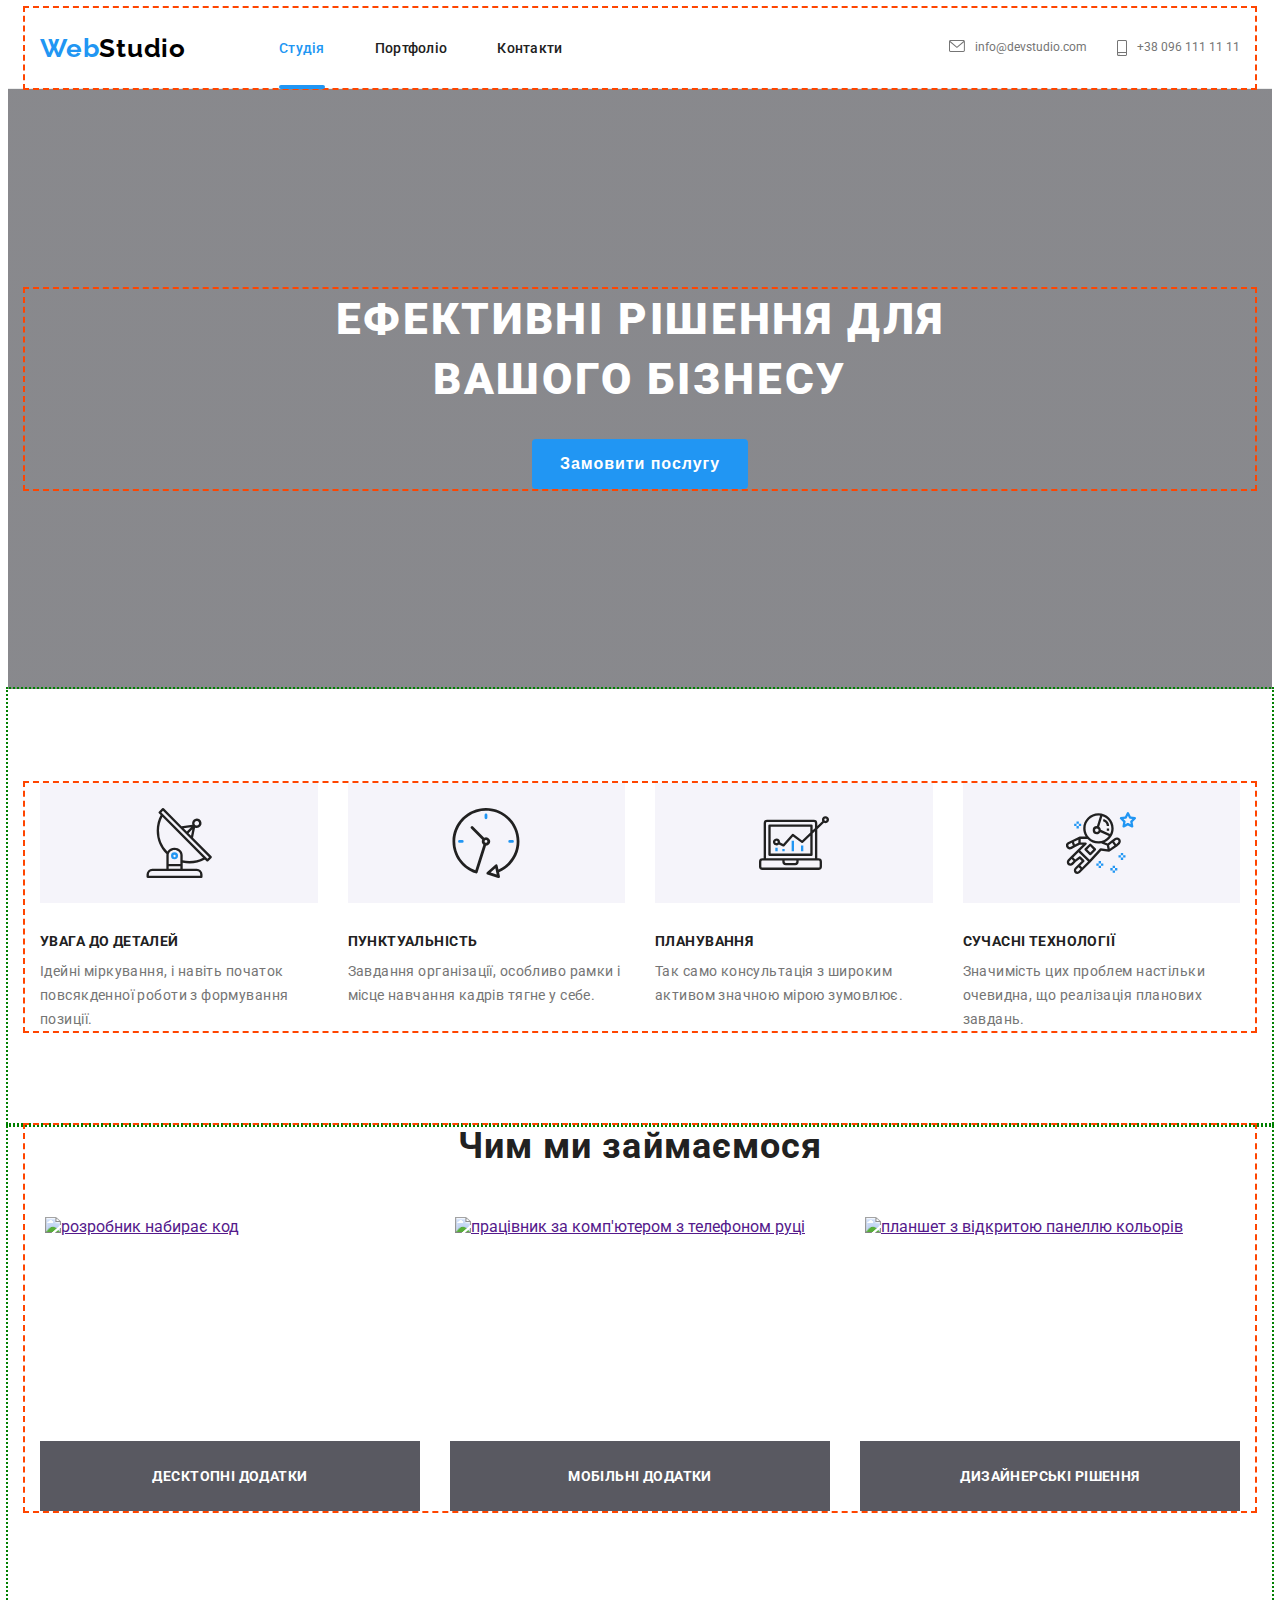
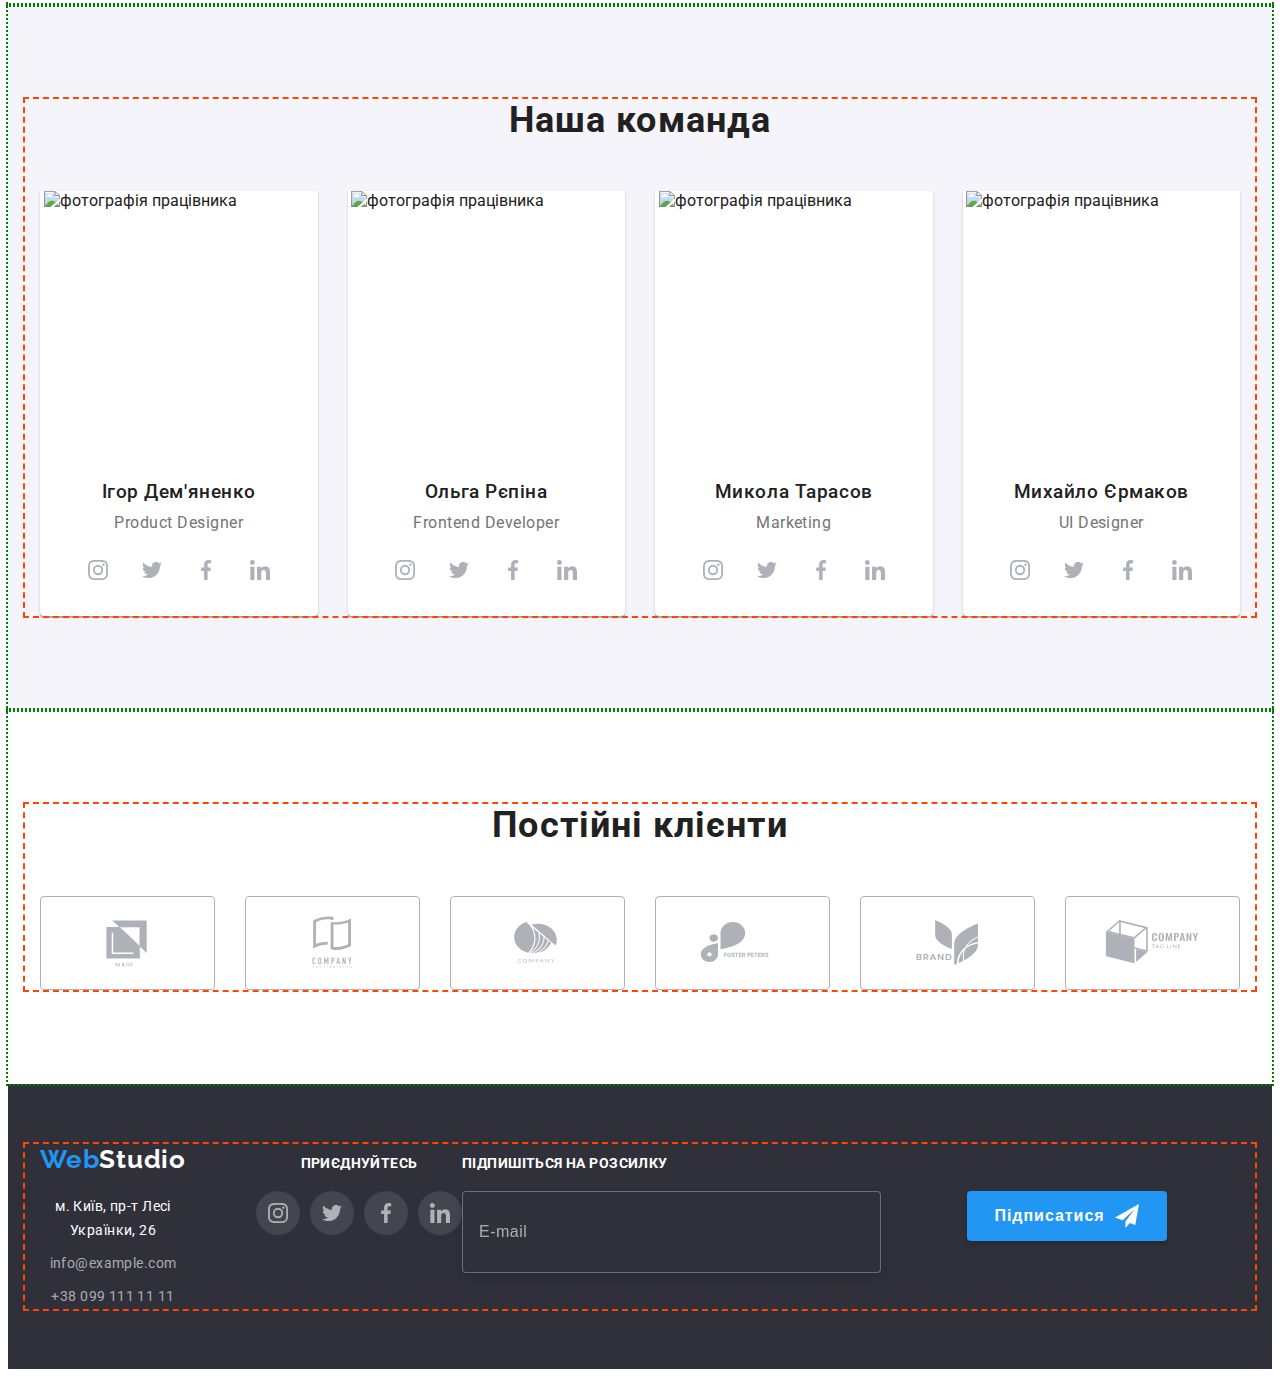
==== commit 60da1b2c: "адаптив на футре та портфоліо" ====
--- a/index.html
+++ b/index.html
@@ -414,74 +414,75 @@
         </section>
     </main>
 
-    <!-- <footer class="footer">
+    <footer class="footer">
         <div class="container footer__container">
-            <div class="footer__adress-group">
-                <a class="footer__logo logo logo--reverse-color" href="./index.html" lang="en">
-                    <span class="logo__substring">Web</span>Studio
-                </a>
-                <address class="address">
-                    <ul class="address__list list">
-                        <li class="address__item">
-                            <a class="address__google-link" href="https://goo.gl/maps/EYnyBfL37eb7ftT68" target="_blank"
-                                rel="noopener noreferrer"> м. Київ,
-                                пр-т Лесі Українки, 26</a>
+            <div class="footer__wrapper">
+                <div class="footer__adress-group">
+                    <a class="footer__logo logo logo--reverse-color" href="./index.html" lang="en">
+                        <span class="logo__substring">Web</span>Studio
+                    </a>
+                    <address class="address">
+                        <ul class="address__list list">
+                            <li class="address__item">
+                                <a class="address__google-link" href="https://goo.gl/maps/EYnyBfL37eb7ftT68"
+                                    target="_blank" rel="noopener noreferrer"> м. Київ,
+                                    пр-т Лесі Українки, 26</a>
+                            </li>
+                            <li class="address__item">
+                                <a class="address__link" href="mailto:info@example.com">info@example.com</a>
+                            </li>
+                            <li class="address__item">
+                                <a class="address__link" href="tel:+380991111111">+38 099 111 11 11</a>
+                            </li>
+                        </ul>
+                    </address>
+                </div>
+                <div class="footer__socials-group">
+                    <p class="footer__socials-text">приєднуйтесь</p>
+                    <ul class="socials">
+                        <li class="socials__item">
+                            <a href="" class="socials__link socials__link--gray-bg-cl" aria-label="instagram">
+                                <svg class="socials__icon socials-icon--white-cl" width="20" height="20">
+                                    <use href="./images/icons.svg#icon-instagram"></use>
+                                </svg>
+                            </a>
                         </li>
-                        <li class="address__item">
-                            <a class="address__link" href="mailto:info@example.com">info@example.com</a>
+                        <li class="socials__item">
+                            <a href="" class="socials__link  socials__link--gray-bg-cl" aria-label="twitter">
+                                <svg class="socials__icon socials-icon--white-cl" width="20" height="20">
+                                    <use href="./images/icons.svg#icon-twitter"></use>
+                                </svg>
+                            </a>
                         </li>
-                        <li class="address__item">
-                            <a class="address__link" href="tel:+380991111111">+38 099 111 11 11</a>
+                        <li class="socials-item">
+                            <a href="" class="socials__link socials__link--gray-bg-cl" aria-label="facebook">
+                                <svg class="socials__icon socials-icon--white-cl" width="20" height="20">
+                                    <use href="./images/icons.svg#icon-facebook"></use>
+                                </svg>
+                            </a>
+                        </li>
+                        <li class="socials-item">
+                            <a href="" class="socials__link socials__link--gray-bg-cl">
+                                <svg class="socials__icon socials-icon--white-cl" width="20" height="20">
+                                    <use href="./images/icons.svg#icon-linkedin"></use>
+                                </svg>
+                            </a>
                         </li>
                     </ul>
-                </address>
-            </div>
-
-            <div class="footer__socials-group">
-                <p class="footer__socials-text">приєднуйтесь</p>
-                <ul class="socials">
-                    <li class="socials__item">
-                        <a href="" class="socials__link socials__link--gray-bg-cl" aria-label="instagram">
-                            <svg class="socials__icon socials-icon--white-cl" width="20" height="20">
-                                <use href="./images/icons.svg#icon-instagram"></use>
-                            </svg>
-                        </a>
-                    </li>
-                    <li class="socials__item">
-                        <a href="" class="socials__link  socials__link--gray-bg-cl" aria-label="twitter">
-                            <svg class="socials__icon socials-icon--white-cl" width="20" height="20">
-                                <use href="./images/icons.svg#icon-twitter"></use>
-                            </svg>
-                        </a>
-                    </li>
-                    <li class="socials-item">
-                        <a href="" class="socials__link socials__link--gray-bg-cl" aria-label="facebook">
-                            <svg class="socials__icon socials-icon--white-cl" width="20" height="20">
-                                <use href="./images/icons.svg#icon-facebook"></use>
-                            </svg>
-                        </a>
-                    </li>
-                    <li class="socials-item">
-                        <a href="" class="socials__link socials__link--gray-bg-cl">
-                            <svg class="socials__icon socials-icon--white-cl" width="20" height="20">
-                                <use href="./images/icons.svg#icon-linkedin"></use>
-                            </svg>
-                        </a>
-                    </li>
-                </ul>
+                </div>
             </div>
 
             <form class="subscribe-form footer__subscribe-form">
                 <p class="subscribe-form__text">Підпишіться на розсилку</p>
                 <div class="subscribe-form__wrapper">
                     <input class="subscribe-form__input" type="email" name="mail" placeholder="E-mail" required>
-                    <button class="btn btn--smaller btn--with-shadow" type="submit">
+                    <button class="btn footer__btn btn--smaller btn--with-shadow" type="submit">
                         <span class="btn__text btn__text--with-icon">Підписатися</span>
                     </button>
                 </div>
             </form>
         </div>
-    </footer> -->
+    </footer>
 
     <div class="backdrop is-hidden " data-modal>
         <div class="modal">
--- a/css/main.min.css
+++ b/css/main.min.css
@@ -1 +1 @@
-:root{--text-color-black: #212121;--text-color-full-black: #000000;--text-color-white: #ffffff;--text-color-gray: #757575;--text-color-gray-alpfa: rgba(255, 255, 255, 0.6);--text-placeholder-cl: rgba(117, 117, 117, 0.5);--bg-color-black: #2f303a;--bg-color-gray: #f5f4fa;--bg-color-white: #ffffff;--bg-hero-cl: #c4c4c4;--bg-filter: rgba(47, 48, 58, 0.4);--bg-overlay-cl: rgba(33, 150, 243, 0.9);--bg-backdrop: rgba(0, 0, 0, 0.2);--btn-shadow-cl: rgba(0, 0, 0, 0.15);--card-bg-color: #ffffff;--accent-color: #2196f3;--button-hover-color: #188ce8;--portfolio-button-bg-color: #f5f4fa;--header-border-cl: #ececec;--portfolio-border-cl: #eeeeee;--social-link-cl: #afb1b8;--social-link-hover-cl: #ffffff;--bg-socials-cl: rgba(255, 255, 255, 0.1);--client-link-cl: #afb1b8;--footer-input-border-cl: rgba(255, 255, 255, 0.3);--items: 1;--indent: 30px;--transition-parameters: 250ms cubic-bezier(0.4, 0, 0.2, 1);--main-font-family: "Roboto", sans-serif;--additional-font-family: "Raleway", sans-serif}.portfolio,.clients,.team,.jobs,.benefits{outline:2px dotted green;padding-top:60px;padding-bottom:60px}@media screen and (min-width: 1200px){.portfolio,.clients,.team,.jobs,.benefits{padding-top:94px;padding-bottom:94px}}.portfolio-card__link,.socials__link,.address__link,.address__google-link,.contacts__socials-link,.contacts__tel,.contacts__mail,.logo,.clients__link,.nav__link{text-decoration:none}.call-back__checkbox,.portfolio__title,.benefits__title{position:absolute;white-space:nowrap;width:1px;height:1px;overflow:hidden;border:0;padding:0;clip:rect(0 0 0 0);-webkit-clip-path:inset(50%);clip-path:inset(50%);margin:-1px}ul{list-style-type:none;padding:0;margin:0}h1,h2,h3,h4,h5,h6,p{margin:0}.container{position:relative;outline:2px dashed #ff4500;max-width:480px;padding:0;margin:0 auto;padding-right:15px;padding-left:15px}@media screen and (min-width: 768px){.container{max-width:768px}}@media screen and (min-width: 1200px){.container{max-width:1200px}}.page{font-family:var(--main-font-family);font-size:16px;color:var(--text-color-black)}.title{margin-bottom:30px;font-weight:700;font-size:28px;line-height:1.1785714286;letter-spacing:.03em;text-align:center}@media screen and (min-width: 1200px){.title{margin-bottom:50px;font-size:36px;line-height:1.1666666667}}.header{border-bottom:1px solid var(--header-border-cl)}.header__container{display:-webkit-box;display:-ms-flexbox;display:flex;-webkit-box-align:center;-ms-flex-align:center;align-items:center}@media screen and (min-width: 768px){.nav{display:-webkit-box;display:-ms-flexbox;display:flex}}.nav__list{display:-webkit-box;display:-ms-flexbox;display:flex;-webkit-box-align:center;-ms-flex-align:center;align-items:center}.nav__item:not(:last-child){margin:0 0 32px 0}@media screen and (min-width: 768px){.nav__item:not(:last-child){margin:0 50px 0 0}}.nav__link{font-weight:500;font-size:40px;line-height:47px/40px;letter-spacing:.02em;color:currentColor;-webkit-transition:color var(--transition-parameters);transition:color var(--transition-parameters)}.nav__link:hover,.nav__link:focus{color:var(--accent-color)}.nav__link--active{color:var(--accent-color)}@media screen and (min-width: 768px){.nav__link--active::after{content:"";position:absolute;left:0;bottom:-1px;display:inline-block;width:100%;height:4px;background-color:var(--accent-color);border-radius:2px}}@media screen and (min-width: 768px){.nav__link{display:inline-block;padding:32px 0;font-size:14px;line-height:16px/14px}}.hero{padding:118px 15px;margin:0 auto;background-color:var(--bg-hero-cl);background-image:-webkit-gradient(linear, left top, left bottom, from(var(--bg-filter)), to(var(--bg-filter))),url("../images/main/bg-picture.jpg");background-image:linear-gradient(var(--bg-filter), var(--bg-filter)),url("../images/main/bg-picture.jpg")}@media screen and (min-width: 1200px){.hero{max-width:1600px;padding:200px 15px}}.hero__title{margin:0 auto 30px;font-weight:900;font-size:26px;line-height:1.6153846154;text-align:center;letter-spacing:.06em;text-transform:uppercase;color:var(--text-color-white)}@media screen and (min-width: 1200px){.hero__title{max-width:1600px;font-size:44px;line-height:1.3636363636}}.benefits__list{display:-webkit-box;display:-ms-flexbox;display:flex;-ms-flex-wrap:wrap;flex-wrap:wrap;gap:var(--indent)}.benefits__list .benefit{-ms-flex-preferred-size:calc((100% - (var(--items) - 1)*var(--indent))/var(--items));flex-basis:calc((100% - (var(--items) - 1)*var(--indent))/var(--items))}@media screen and (min-width: 768px){.benefits__list{display:-webkit-box;display:-ms-flexbox;display:flex;-ms-flex-wrap:wrap;flex-wrap:wrap;gap:var(--indent)}.benefits__list .benefit{-ms-flex-preferred-size:calc((100% - 1*var(--indent))/2);flex-basis:calc((100% - 1*var(--indent))/2)}}@media screen and (min-width: 1200px){.benefits__list{display:-webkit-box;display:-ms-flexbox;display:flex;-ms-flex-wrap:wrap;flex-wrap:wrap;gap:var(--indent)}.benefits__list .benefit{-ms-flex-preferred-size:calc((100% - 3*var(--indent))/4);flex-basis:calc((100% - 3*var(--indent))/4)}}.benefit__wrapper{display:-webkit-box;display:-ms-flexbox;display:flex;-webkit-box-pack:center;-ms-flex-pack:center;justify-content:center;-webkit-box-align:center;-ms-flex-align:center;align-items:center;height:120px;margin-bottom:30px;background-color:var(--bg-color-gray)}.benefit__title{margin-top:0;margin-bottom:10px;font-weight:700;font-size:14px;line-height:1.1428571429;letter-spacing:.03em;text-transform:uppercase;text-align:center}@media screen and (min-width: 768px){.benefit__title{text-align:left}}.benefit__descr{font-size:14px;line-height:1.7142857143;letter-spacing:.03em;color:var(--text-color-gray)}.jobs{display:none;padding-top:0}@media screen and (min-width: 1200px){.jobs{display:block}}.jobs__list{display:-webkit-box;display:-ms-flexbox;display:flex;-ms-flex-wrap:wrap;flex-wrap:wrap;gap:var(--indent)}.jobs__list .jobs__item{-ms-flex-preferred-size:calc((100% - 2*var(--indent))/3);flex-basis:calc((100% - 2*var(--indent))/3)}.jobs__item{position:relative}.jobs__image{display:block;max-width:100%;height:auto;margin-right:auto;margin-left:auto}.jobs__label{position:absolute;bottom:0;left:0;display:-webkit-box;display:-ms-flexbox;display:flex;-webkit-box-pack:center;-ms-flex-pack:center;justify-content:center;-webkit-box-align:center;-ms-flex-align:center;align-items:center;width:100%;min-height:70px;background:rgba(47,48,58,.8)}.jobs__text{font-weight:700;font-size:14px;line-height:1.1428571429;letter-spacing:.03em;text-transform:uppercase;color:var(--text-color-white)}.team{background-color:var(--bg-color-gray)}.team__list{display:-webkit-box;display:-ms-flexbox;display:flex;-ms-flex-wrap:wrap;flex-wrap:wrap;gap:var(--indent)}.team__list .teammate{-ms-flex-preferred-size:calc((100% - 0*var(--indent))/1);flex-basis:calc((100% - 0*var(--indent))/1)}@media screen and (min-width: 768px){.team__list{display:-webkit-box;display:-ms-flexbox;display:flex;-ms-flex-wrap:wrap;flex-wrap:wrap;gap:var(--indent)}.team__list .teammate{-ms-flex-preferred-size:calc((100% - 1*var(--indent))/2);flex-basis:calc((100% - 1*var(--indent))/2)}}@media screen and (min-width: 1200px){.team__list{display:-webkit-box;display:-ms-flexbox;display:flex;-ms-flex-wrap:wrap;flex-wrap:wrap;gap:var(--indent)}.team__list .teammate{-ms-flex-preferred-size:calc((100% - 3*var(--indent))/4);flex-basis:calc((100% - 3*var(--indent))/4)}}.clients__list{display:-webkit-box;display:-ms-flexbox;display:flex;-ms-flex-wrap:wrap;flex-wrap:wrap;gap:var(--indent)}.clients__list .clients__item{-ms-flex-preferred-size:calc((100% - 1*var(--indent))/2);flex-basis:calc((100% - 1*var(--indent))/2)}@media screen and (min-width: 768px){.clients__list{display:-webkit-box;display:-ms-flexbox;display:flex;-ms-flex-wrap:wrap;flex-wrap:wrap;gap:var(--indent)}.clients__list .clients__item{-ms-flex-preferred-size:calc((100% - 2*var(--indent))/3);flex-basis:calc((100% - 2*var(--indent))/3)}}@media screen and (min-width: 1200px){.clients__list{display:-webkit-box;display:-ms-flexbox;display:flex;-ms-flex-wrap:wrap;flex-wrap:wrap;gap:var(--indent)}.clients__list .clients__item{-ms-flex-preferred-size:calc((100% - 5*var(--indent))/6);flex-basis:calc((100% - 5*var(--indent))/6)}}.clients__link{display:-webkit-box;display:-ms-flexbox;display:flex;height:92px;color:var(--client-link-cl);border:1px solid var(--client-link-cl);border-radius:4px;-webkit-box-pack:center;-ms-flex-pack:center;justify-content:center;-webkit-box-align:center;-ms-flex-align:center;align-items:center;-webkit-transition:color var(--transition-parameters),border var(--transition-parameters);transition:color var(--transition-parameters),border var(--transition-parameters)}.clients__link:hover,.clients__link:focus{color:var(--accent-color);border:1px solid var(--accent-color)}.clients__icon{fill:currentColor}.footer{display:-webkit-box;display:-ms-flexbox;display:flex;padding-top:60px;padding-bottom:60px;background-color:var(--bg-color-black)}.footer__container{display:-webkit-box;display:-ms-flexbox;display:flex;-webkit-box-align:baseline;-ms-flex-align:baseline;align-items:baseline}.footer__adress-group{margin-right:70px}.footer__socials-group{width:206px}.footer__socials-text{margin-bottom:20px;font-weight:700;font-size:14px;line-height:1.1428571429;letter-spacing:.03em;color:var(--text-color-white);text-transform:uppercase}.footer__subscribe-form{margin-left:auto}.modal{position:absolute;top:50%;left:50%;width:528px;padding:40px;background-color:var(--bg-color-white);-webkit-box-shadow:0px 1px 3px rgba(0,0,0,.12),0px 1px 1px rgba(0,0,0,.14),0px 2px 1px rgba(0,0,0,.2);box-shadow:0px 1px 3px rgba(0,0,0,.12),0px 1px 1px rgba(0,0,0,.14),0px 2px 1px rgba(0,0,0,.2);border-radius:4px;-webkit-transform:translate(-50%, -50%) perspective(900px) rotateY(0deg);transform:translate(-50%, -50%) perspective(900px) rotateY(0deg);-webkit-transition:-webkit-transform var(--transition-parameters);transition:-webkit-transform var(--transition-parameters);transition:transform var(--transition-parameters);transition:transform var(--transition-parameters), -webkit-transform var(--transition-parameters)}.is-hidden .modal{-webkit-transform:translate(-50%, -50%) perspective(900px) rotateY(90deg);transform:translate(-50%, -50%) perspective(900px) rotateY(90deg)}.modal__close-btn{position:absolute;top:8px;right:8px;display:-webkit-box;display:-ms-flexbox;display:flex;-webkit-box-pack:center;-ms-flex-pack:center;justify-content:center;-webkit-box-align:center;-ms-flex-align:center;align-items:center;width:30px;height:30px;color:var(--text-color-full-black);background:none;border:1px solid rgba(0,0,0,.1);border-radius:50%;cursor:pointer;-webkit-transition:color var(--transition-parameters);transition:color var(--transition-parameters)}.modal__close-btn:hover,.modal__close-btn:focus{color:var(--accent-color)}.modal__close-icon{fill:currentColor}.modal__title{display:block;font-weight:700;font-size:20px;margin-bottom:12px;text-align:center;line-height:1.15;letter-spacing:.03em}.logo{display:inline-block;font-family:var(--additional-font-family);font-weight:700;font-size:26px;line-height:1.1923076923;letter-spacing:.03em;color:var(--text-color-full-black)}@media screen and (min-width: 768px){.nav__logo{margin-right:87px}}@media screen and (min-width: 1200px){.nav__logo{margin-right:93px}}.logo__substring{color:var(--accent-color)}.footer__logo{margin-bottom:20px}.logo--reverse-color{color:var(--text-color-white)}.menu{position:fixed;z-index:10;top:0;left:0;width:100vw;height:100vh;padding:48px 40px;background-color:pink;-webkit-transform:translateX(100%);transform:translateX(100%);-webkit-transition:-webkit-transform var(--transition-parameters);transition:-webkit-transform var(--transition-parameters);transition:transform var(--transition-parameters);transition:transform var(--transition-parameters), -webkit-transform var(--transition-parameters)}.menu.is-open{display:block;-webkit-transform:translateX(0);transform:translateX(0)}@media screen and (min-width: 768px){.menu{position:static;width:100%;height:auto;-webkit-transform:translateX(0);transform:translateX(0)}}.menu__wrapper{outline:2px solid green;display:-webkit-box;display:-ms-flexbox;display:flex;-webkit-box-orient:vertical;-webkit-box-direction:normal;-ms-flex-direction:column;flex-direction:column;-webkit-box-pack:justify;-ms-flex-pack:justify;justify-content:space-between;height:100%}@media screen and (min-width: 768px){.menu__wrapper{display:-webkit-box;display:-ms-flexbox;display:flex;-webkit-box-orient:horizontal;-webkit-box-direction:normal;-ms-flex-direction:row;flex-direction:row;-webkit-box-pack:left;-ms-flex-pack:left;justify-content:left}}.menu-btn{display:-webkit-box;display:-ms-flexbox;display:flex;-webkit-box-pack:center;-ms-flex-pack:center;justify-content:center;-webkit-box-align:center;-ms-flex-align:center;align-items:center;width:40px;height:40px;padding:0;background-color:var(--bg-color-white);border:none;fill:currentColor;cursor:pointer}.menu-btn:hover,.menu-btn:focus{color:var(--accent-color)}@media screen and (min-width: 768px){.menu-btn{display:none}}.menu-open-btn{margin-left:auto}.menu-close-btn{position:absolute;top:10px;right:15px}.contacts{display:-webkit-box;display:-ms-flexbox;display:flex;-webkit-box-orient:vertical;-webkit-box-direction:reverse;-ms-flex-direction:column-reverse;flex-direction:column-reverse}@media screen and (min-width: 768px){.contacts{-webkit-box-orient:vertical;-webkit-box-direction:normal;-ms-flex-direction:column;flex-direction:column}}.contacs__item{font-weight:500;letter-spacing:.02em}.contacts__item:first-child{margin-bottom:32px}.contacs__items:last-child{margin-bottom:64px}.contacts__mail{display:block;font-size:24px;line-height:28px/24px;color:var(--text-color-gray)}.contacts__tel{display:block;margin-bottom:32px;font-size:34px;line-height:40px/34px;color:var(--accent-color)}@media screen and (max-width: 479.5px){.contacts__tel{font-size:24px}}.contacts__icon{display:none}.contacts__socials-list{display:-webkit-box;display:-ms-flexbox;display:flex;margin-left:-10px;margin-top:64px}@media screen and (min-width: 768px){.contacts__socials-list{display:none}}.contacts__solials-item:not(:last-child){border-right:1px solid rgba(33,33,33,.2)}.contacts__socials-link{display:block;padding:0 10px;font-weight:500;font-size:18px;line-height:22px/18px;letter-spacing:.02em;color:var(--accent-color)}@media screen and (max-width: 479.5px){.contacts__socials-link{font-size:10px}}.btn{display:-webkit-box;display:-ms-flexbox;display:flex;-webkit-box-pack:center;-ms-flex-pack:center;justify-content:center;-webkit-box-align:center;-ms-flex-align:center;align-items:center;height:50px;padding:10px 22px;font-weight:700;font-size:inherit;line-height:1.875;letter-spacing:.06em;text-align:center;color:var(--text-color-white);background-color:var(--accent-color);border:none;border-radius:4px;cursor:pointer;-webkit-transition:background-color var(--transition-parameters);transition:background-color var(--transition-parameters)}.btn--bigger{min-width:216px}.btn--smaller{min-width:200px}.btn--with-shadow{-webkit-box-shadow:0px 4px 4px var(--btn-shadow-cl);box-shadow:0px 4px 4px var(--btn-shadow-cl)}.btn:hover,.btn:focus{background-color:var(--button-hover-color)}.btn__text{display:-webkit-box;display:-ms-flexbox;display:flex;-webkit-box-pack:center;-ms-flex-pack:center;justify-content:center;-webkit-box-align:center;-ms-flex-align:center;align-items:center}.btn__text--with-icon::after{margin-left:10px;display:block;content:"";width:24px;height:24px;background-image:url("data:image/svg+xml,%3Csvg width='24' height='24' viewBox='0 0 24 24' fill='none' xmlns='http://www.w3.org/2000/svg'%3E%3Cpath d='M24 0L0 13.5L7.66994 16.3407L19.5 5.25002L10.5017 17.3896L10.509 17.3923L10.5 17.3896V24.0001L14.8013 18.982L20.2501 21.0001L24 0Z' fill='white'/%3E%3C/svg%3E%0A")}.hero__btn{margin:0 auto}.teammate{background-color:var(--card-bg-color);border-radius:0px 0px 4px 4px;-webkit-box-shadow:0px 1px 3px rgba(0,0,0,.12),0px 1px 1px rgba(0,0,0,.14),0px 2px 1px rgba(0,0,0,.2);box-shadow:0px 1px 3px rgba(0,0,0,.12),0px 1px 1px rgba(0,0,0,.14),0px 2px 1px rgba(0,0,0,.2)}.teammate__image{display:block;max-width:100%;height:auto;margin-right:auto;margin-left:auto}.teammate__wrapper{display:-webkit-box;display:-ms-flexbox;display:flex;-webkit-box-orient:vertical;-webkit-box-direction:normal;-ms-flex-direction:column;flex-direction:column;-webkit-box-pack:center;-ms-flex-pack:center;justify-content:center;padding:30px 30px 24px}.teammate__title{margin-bottom:10px;font-weight:500;line-height:1.1875;letter-spacing:.03em;text-align:center}.teammate__descr{margin-bottom:16px;line-height:1.1875;letter-spacing:.03em;text-align:center;color:var(--text-color-gray)}.address{font-style:normal}.address__item:not(:last-child){margin-bottom:9px}.address__google-link{font-style:normal;font-size:14px;line-height:1.71;letter-spacing:.03em;color:var(--text-color-white);-webkit-transition:color var(--transition-parameters);transition:color var(--transition-parameters)}.address__google-link:focus,.address__google-link:hover{color:var(--accent-color)}.address__link{font-size:14px;line-height:1.71;letter-spacing:.03em;color:var(--text-color-gray-alpfa);-webkit-transition:color var(--transition-parameters);transition:color var(--transition-parameters)}.address__link:focus,.address__link:hover{color:var(--accent-color)}.socials{margin:0 auto;display:-webkit-box;display:-ms-flexbox;display:flex;gap:10px}.socials__link{display:-webkit-box;display:-ms-flexbox;display:flex;width:44px;height:44px;color:var(--social-link-cl);border-radius:50%;-webkit-box-pack:center;-ms-flex-pack:center;justify-content:center;-webkit-box-align:center;-ms-flex-align:center;align-items:center;-webkit-transition:color var(--transition-parameters),background-color var(--transition-parameters);transition:color var(--transition-parameters),background-color var(--transition-parameters)}.socials__link:hover,.socials__link:focus{background-color:var(--accent-color);color:var(--social-link-hover-cl)}.socials__link--gray-bg-cl{background-color:var(--bg-socials-cl)}.socials__link--white-cl{color:var(--text-color-white)}.socials__icon{fill:currentColor}.subscribe-form__text{display:block;margin-bottom:20px;font-weight:700;font-size:14px;line-height:1.1428571429;letter-spacing:.03em;text-transform:uppercase;color:var(--text-color-white)}.subscribe-form__wrapper{display:-webkit-box;display:-ms-flexbox;display:flex}.subscribe-form__input{min-width:385px;min-height:50px;margin-right:12px;padding:15px 16px;background-color:var(--bg-color-black);color:var(--text-color-white);border:1px solid var(--footer-input-border-cl);border-radius:4px;-webkit-filter:drop-shadow(0px 4px 4px rgba(0, 0, 0, 0.15));filter:drop-shadow(0px 4px 4px rgba(0, 0, 0, 0.15))}.filters{margin-bottom:50px;display:-webkit-box;display:-ms-flexbox;display:flex;-webkit-box-pack:center;-ms-flex-pack:center;justify-content:center}.filters__item:not(:last-child){margin-right:8px}.filters__btn{min-height:38px;padding-top:6px;padding-bottom:6px;padding-right:22px;padding-left:22px;font-family:inherit;font-weight:500;font-size:inherit;line-height:1.62;text-align:center;letter-spacing:.03em;color:inherit;background-color:var(--bg-color-gray);cursor:pointer;border:none;border-radius:4px;-webkit-transition:color var(--transition-parameters),background-color var(--transition-parameters),-webkit-box-shadow var(--transition-parameters);transition:color var(--transition-parameters),background-color var(--transition-parameters),-webkit-box-shadow var(--transition-parameters);transition:color var(--transition-parameters),background-color var(--transition-parameters),box-shadow var(--transition-parameters);transition:color var(--transition-parameters),background-color var(--transition-parameters),box-shadow var(--transition-parameters),-webkit-box-shadow var(--transition-parameters)}.filters__btn:hover,.filters__btn:focus{color:var(--text-color-white);background-color:var(--accent-color);-webkit-box-shadow:0px 3px 1px rgba(0,0,0,.1),0px 1px 2px rgba(0,0,0,.08),0px 2px 2px rgba(0,0,0,.12);box-shadow:0px 3px 1px rgba(0,0,0,.1),0px 1px 2px rgba(0,0,0,.08),0px 2px 2px rgba(0,0,0,.12)}.portfolio-list{display:-webkit-box;display:-ms-flexbox;display:flex;-ms-flex-wrap:wrap;flex-wrap:wrap;gap:var(--indent);display:flex;flex-wrap:wrap}.portfolio-list .portfolio-card{-ms-flex-preferred-size:calc((100% - (var(--items) - 1)*var(--indent))/var(--items));flex-basis:calc((100% - (var(--items) - 1)*var(--indent))/var(--items))}.portfolio-card__wrapper{padding-top:20px;padding-bottom:20px;padding-right:24px;padding-left:24px;border:1px solid var(--portfolio-border-cl);border-top:none}.portfolio-card__link{display:block;-webkit-transition:-webkit-box-shadow var(--transition-parameters);transition:-webkit-box-shadow var(--transition-parameters);transition:box-shadow var(--transition-parameters);transition:box-shadow var(--transition-parameters), -webkit-box-shadow var(--transition-parameters)}.portfolio-card__link:hover,.portfolio-card__link:focus{-webkit-box-shadow:0px 1px 1px rgba(0,0,0,.12),0px 4px 4px rgba(0,0,0,.06),1px 4px 6px rgba(0,0,0,.16);box-shadow:0px 1px 1px rgba(0,0,0,.12),0px 4px 4px rgba(0,0,0,.06),1px 4px 6px rgba(0,0,0,.16)}.portfolio-card__link:visited{color:currentColor}.portfolio-card__thumb{height:294px;overflow:hidden}.portfolio-card__overlay{display:-webkit-box;display:-ms-flexbox;display:flex;-webkit-box-align:center;-ms-flex-align:center;align-items:center;padding:24px;height:100%;background-color:var(--bg-overlay-cl);overflow:auto;-webkit-transform:translateY(0px);transform:translateY(0px);-webkit-transition:-webkit-transform var(--transition-parameters);transition:-webkit-transform var(--transition-parameters);transition:transform var(--transition-parameters);transition:transform var(--transition-parameters), -webkit-transform var(--transition-parameters)}.portfolio-card__link:hover .portfolio-card__overlay,.portfolio-card__link:focus .portfolio-card__overlay{-webkit-transform:translateY(-294px);transform:translateY(-294px)}.portfolio-card__overlay-content{font-size:18px;line-height:1.5555555556;letter-spacing:.03em;color:var(--text-color-white)}.portfolio-card__image{display:block;max-width:100%;height:auto;margin-right:auto;margin-left:auto}.portfolio-card__title{margin-bottom:4px;font-weight:700;font-size:18px;line-height:2;letter-spacing:.06em}.portfolio-card__descr{line-height:1.86;letter-spacing:.03em;color:var(--text-color-gray)}.call-back__form-group{margin-bottom:20px}.call-back__form-field{position:relative;display:block}.call-back__form-field--centered{display:-webkit-box;display:-ms-flexbox;display:flex;-webkit-box-pack:center;-ms-flex-pack:center;justify-content:center;-webkit-box-align:center;-ms-flex-align:center;align-items:center}.call-back__form-field:not(:last-child){margin-bottom:10px}.call-back__label{display:inline-block;margin-bottom:4px;font-size:12px;line-height:1.1666666667;letter-spacing:.01em;color:var(--text-color-gray)}.call-back__wrapper{position:relative}.call-back__input{width:100%;height:40px;padding:12px 16px 12px 42px;border:1px solid rgba(33,33,33,.2);border-radius:4px}.call-back__input::-webkit-input-placeholder{font-size:12px;line-height:1.1666666667;letter-spacing:.01em;color:var(--text-placeholder-cl)}.call-back__input::-moz-placeholder{font-size:12px;line-height:1.1666666667;letter-spacing:.01em;color:var(--text-placeholder-cl)}.call-back__input:-ms-input-placeholder{font-size:12px;line-height:1.1666666667;letter-spacing:.01em;color:var(--text-placeholder-cl)}.call-back__input::-ms-input-placeholder{font-size:12px;line-height:1.1666666667;letter-spacing:.01em;color:var(--text-placeholder-cl)}.call-back__input::placeholder{font-size:12px;line-height:1.1666666667;letter-spacing:.01em;color:var(--text-placeholder-cl)}.call-back__input:focus,.call-back__input:hover{outline:rgba(0,0,0,0);border:1px solid var(--accent-color)}.call-back__textarea{display:block;width:100%;height:40px;padding:12px 16px;height:120px;font-size:12px;border:1px solid rgba(33,33,33,.2);border-radius:4px;resize:none}.call-back__textarea:focus,.call-back__textarea:hover{outline:rgba(0,0,0,0);border:1px solid var(--accent-color)}.call-back__icon{position:absolute;top:50%;left:12px;-webkit-transform:translateY(-50%);transform:translateY(-50%);fill:currentColor;-webkit-transition:color var(--transition-parameters);transition:color var(--transition-parameters)}.call-back__input:focus+.call-back__icon,.call-back__input:hover+.call-back__icon{color:var(--accent-color)}.call-back__acception{display:-webkit-box;display:-ms-flexbox;display:flex;-webkit-box-pack:center;-ms-flex-pack:center;justify-content:center;-webkit-box-align:center;-ms-flex-align:center;align-items:center;margin-bottom:40px}.call-back__checkbox-icon{margin-right:7px}.call-back__check{opacity:0;-webkit-transition:opacity var(--transition-parameters);transition:opacity var(--transition-parameters)}.call-back__checkbox:checked+.call-back__checkbox-icon>.call-back__check{opacity:1}.call-back__uncheck{opacity:1;-webkit-transition:opacity var(--transition-parameters);transition:opacity var(--transition-parameters)}.call-back__checkbox:checked+.call-back__checkbox-icon>.call-back__uncheck{opacity:0}.call-back__acception-label{font-style:normal;font-weight:400;font-size:14px;line-height:1.7142857143;letter-spacing:.03em;color:var(--text-color-gray);-webkit-user-select:none;-moz-user-select:none;-ms-user-select:none;user-select:none}.call-back__link{color:var(--accent-color)}.call-back__btn{margin:0 auto}.backdrop{position:fixed;top:0;left:0;width:100vw;height:100vh;background-color:var(--bg-backdrop);-webkit-transition:opacity var(--transition-parameters),visibility var(--transition-parameters);transition:opacity var(--transition-parameters),visibility var(--transition-parameters)}.is-hidden{opacity:0;pointer-events:none;visibility:hidden}/*# sourceMappingURL=main.min.css.map */+:root{--text-color-black: #212121;--text-color-full-black: #000000;--text-color-white: #ffffff;--text-color-gray: #757575;--text-color-gray-alpfa: rgba(255, 255, 255, 0.6);--text-placeholder-cl: rgba(117, 117, 117, 0.5);--bg-color-black: #2f303a;--bg-color-gray: #f5f4fa;--bg-color-white: #ffffff;--bg-hero-cl: #c4c4c4;--bg-filter: rgba(47, 48, 58, 0.4);--bg-overlay-cl: rgba(33, 150, 243, 0.9);--bg-backdrop: rgba(0, 0, 0, 0.2);--btn-shadow-cl: rgba(0, 0, 0, 0.15);--card-bg-color: #ffffff;--accent-color: #2196f3;--button-hover-color: #188ce8;--portfolio-button-bg-color: #f5f4fa;--header-border-cl: #ececec;--portfolio-border-cl: #eeeeee;--social-link-cl: #afb1b8;--social-link-hover-cl: #ffffff;--bg-socials-cl: rgba(255, 255, 255, 0.1);--client-link-cl: #afb1b8;--footer-input-border-cl: rgba(255, 255, 255, 0.3);--items: 1;--indent: 30px;--transition-parameters: 250ms cubic-bezier(0.4, 0, 0.2, 1);--main-font-family: "Roboto", sans-serif;--additional-font-family: "Raleway", sans-serif}.portfolio,.clients,.team,.jobs,.benefits{outline:2px dotted green;padding-top:60px;padding-bottom:60px}@media screen and (min-width: 1200px){.portfolio,.clients,.team,.jobs,.benefits{padding-top:94px;padding-bottom:94px}}.portfolio-card__link,.socials__link,.address__link,.address__google-link,.contacts__socials-link,.contacts__tel,.contacts__mail,.logo,.clients__link,.nav__link{text-decoration:none}.call-back__checkbox,.portfolio__title,.benefits__title{position:absolute;white-space:nowrap;width:1px;height:1px;overflow:hidden;border:0;padding:0;clip:rect(0 0 0 0);-webkit-clip-path:inset(50%);clip-path:inset(50%);margin:-1px}ul{list-style-type:none;padding:0;margin:0}h1,h2,h3,h4,h5,h6,p{margin:0}.container{position:relative;outline:2px dashed #ff4500;max-width:480px;padding:0;margin:0 auto;padding-right:15px;padding-left:15px}@media screen and (min-width: 768px){.container{max-width:768px}}@media screen and (min-width: 1200px){.container{max-width:1200px}}.page{font-family:var(--main-font-family);font-size:16px;color:var(--text-color-black)}.title{margin-bottom:30px;font-weight:700;font-size:28px;line-height:1.1785714286;letter-spacing:.03em;text-align:center}@media screen and (min-width: 1200px){.title{margin-bottom:50px;font-size:36px;line-height:1.1666666667}}.header{border-bottom:1px solid var(--header-border-cl);padding-top:10px;padding-bottom:10px}@media screen and (min-width: 768px){.header{padding-top:0;padding-bottom:0}}.header__container{display:-webkit-box;display:-ms-flexbox;display:flex;-webkit-box-align:center;-ms-flex-align:center;align-items:center}@media screen and (min-width: 768px){.nav{display:-webkit-box;display:-ms-flexbox;display:flex}}@media screen and (min-width: 768px){.nav__list{display:-webkit-box;display:-ms-flexbox;display:flex;-webkit-box-align:center;-ms-flex-align:center;align-items:center}}.nav__item:not(:last-child){margin:0 0 32px 0}@media screen and (min-width: 768px){.nav__item:not(:last-child){margin:0 50px 0 0}}.nav__link{position:relative;font-weight:500;font-size:40px;line-height:47px/40px;letter-spacing:.02em;color:currentColor;-webkit-transition:color var(--transition-parameters);transition:color var(--transition-parameters)}.nav__link:hover,.nav__link:focus{color:var(--accent-color)}.nav__link--active{color:var(--accent-color)}@media screen and (min-width: 768px){.nav__link--active::after{content:"";position:absolute;left:0;bottom:-1px;display:inline-block;width:100%;height:4px;background-color:var(--accent-color);border-radius:2px}}@media screen and (min-width: 768px){.nav__link{display:inline-block;padding:32px 0;font-size:14px;line-height:16px/14px}}.hero{padding:118px 15px;margin:0 auto;background-color:var(--bg-hero-cl);background-image:-webkit-gradient(linear, left top, left bottom, from(var(--bg-filter)), to(var(--bg-filter))),url("../images/main/bg-picture.jpg");background-image:linear-gradient(var(--bg-filter), var(--bg-filter)),url("../images/main/bg-picture.jpg")}@media screen and (min-width: 1200px){.hero{max-width:1600px;padding:200px 15px}}.hero__title{margin:0 auto 30px;font-weight:900;font-size:26px;line-height:1.6153846154;text-align:center;letter-spacing:.06em;text-transform:uppercase;color:var(--text-color-white)}@media screen and (min-width: 1200px){.hero__title{max-width:1600px;font-size:44px;line-height:1.3636363636}}.benefits__list{display:-webkit-box;display:-ms-flexbox;display:flex;-ms-flex-wrap:wrap;flex-wrap:wrap;gap:var(--indent)}.benefits__list .benefit{-ms-flex-preferred-size:calc((100% - (var(--items) - 1)*var(--indent))/var(--items));flex-basis:calc((100% - (var(--items) - 1)*var(--indent))/var(--items))}@media screen and (min-width: 768px){.benefits__list{display:-webkit-box;display:-ms-flexbox;display:flex;-ms-flex-wrap:wrap;flex-wrap:wrap;gap:var(--indent)}.benefits__list .benefit{-ms-flex-preferred-size:calc((100% - 1*var(--indent))/2);flex-basis:calc((100% - 1*var(--indent))/2)}}@media screen and (min-width: 1200px){.benefits__list{display:-webkit-box;display:-ms-flexbox;display:flex;-ms-flex-wrap:wrap;flex-wrap:wrap;gap:var(--indent)}.benefits__list .benefit{-ms-flex-preferred-size:calc((100% - 3*var(--indent))/4);flex-basis:calc((100% - 3*var(--indent))/4)}}.benefit__wrapper{display:-webkit-box;display:-ms-flexbox;display:flex;-webkit-box-pack:center;-ms-flex-pack:center;justify-content:center;-webkit-box-align:center;-ms-flex-align:center;align-items:center;height:120px;margin-bottom:30px;background-color:var(--bg-color-gray)}.benefit__title{margin-top:0;margin-bottom:10px;font-weight:700;font-size:14px;line-height:1.1428571429;letter-spacing:.03em;text-transform:uppercase;text-align:center}@media screen and (min-width: 768px){.benefit__title{text-align:left}}.benefit__descr{font-size:14px;line-height:1.7142857143;letter-spacing:.03em;color:var(--text-color-gray)}.jobs{display:none;padding-top:0}@media screen and (min-width: 1200px){.jobs{display:block}}.jobs__list{display:-webkit-box;display:-ms-flexbox;display:flex;-ms-flex-wrap:wrap;flex-wrap:wrap;gap:var(--indent)}.jobs__list .jobs__item{-ms-flex-preferred-size:calc((100% - 2*var(--indent))/3);flex-basis:calc((100% - 2*var(--indent))/3)}.jobs__item{position:relative}.jobs__image{display:block;max-width:100%;height:auto;margin-right:auto;margin-left:auto}.jobs__label{position:absolute;bottom:0;left:0;display:-webkit-box;display:-ms-flexbox;display:flex;-webkit-box-pack:center;-ms-flex-pack:center;justify-content:center;-webkit-box-align:center;-ms-flex-align:center;align-items:center;width:100%;min-height:70px;background:rgba(47,48,58,.8)}.jobs__text{font-weight:700;font-size:14px;line-height:1.1428571429;letter-spacing:.03em;text-transform:uppercase;color:var(--text-color-white)}.team{background-color:var(--bg-color-gray)}.team__list{display:-webkit-box;display:-ms-flexbox;display:flex;-ms-flex-wrap:wrap;flex-wrap:wrap;gap:var(--indent)}.team__list .teammate{-ms-flex-preferred-size:calc((100% - 0*var(--indent))/1);flex-basis:calc((100% - 0*var(--indent))/1)}@media screen and (min-width: 768px){.team__list{display:-webkit-box;display:-ms-flexbox;display:flex;-ms-flex-wrap:wrap;flex-wrap:wrap;gap:var(--indent)}.team__list .teammate{-ms-flex-preferred-size:calc((100% - 1*var(--indent))/2);flex-basis:calc((100% - 1*var(--indent))/2)}}@media screen and (min-width: 1200px){.team__list{display:-webkit-box;display:-ms-flexbox;display:flex;-ms-flex-wrap:wrap;flex-wrap:wrap;gap:var(--indent)}.team__list .teammate{-ms-flex-preferred-size:calc((100% - 3*var(--indent))/4);flex-basis:calc((100% - 3*var(--indent))/4)}}.clients__list{display:-webkit-box;display:-ms-flexbox;display:flex;-ms-flex-wrap:wrap;flex-wrap:wrap;gap:var(--indent)}.clients__list .clients__item{-ms-flex-preferred-size:calc((100% - 1*var(--indent))/2);flex-basis:calc((100% - 1*var(--indent))/2)}@media screen and (min-width: 768px){.clients__list{display:-webkit-box;display:-ms-flexbox;display:flex;-ms-flex-wrap:wrap;flex-wrap:wrap;gap:var(--indent)}.clients__list .clients__item{-ms-flex-preferred-size:calc((100% - 2*var(--indent))/3);flex-basis:calc((100% - 2*var(--indent))/3)}}@media screen and (min-width: 1200px){.clients__list{display:-webkit-box;display:-ms-flexbox;display:flex;-ms-flex-wrap:wrap;flex-wrap:wrap;gap:var(--indent)}.clients__list .clients__item{-ms-flex-preferred-size:calc((100% - 5*var(--indent))/6);flex-basis:calc((100% - 5*var(--indent))/6)}}.clients__link{display:-webkit-box;display:-ms-flexbox;display:flex;height:92px;color:var(--client-link-cl);border:1px solid var(--client-link-cl);border-radius:4px;-webkit-box-pack:center;-ms-flex-pack:center;justify-content:center;-webkit-box-align:center;-ms-flex-align:center;align-items:center;-webkit-transition:color var(--transition-parameters),border var(--transition-parameters);transition:color var(--transition-parameters),border var(--transition-parameters)}.clients__link:hover,.clients__link:focus{color:var(--accent-color);border:1px solid var(--accent-color)}.clients__icon{fill:currentColor}.footer{padding-top:60px;padding-bottom:60px;background-color:var(--bg-color-black)}.footer__container{margin:0 auto;display:-webkit-box;display:-ms-flexbox;display:flex;-webkit-box-orient:vertical;-webkit-box-direction:normal;-ms-flex-direction:column;flex-direction:column;-webkit-box-align:center;-ms-flex-align:center;align-items:center;gap:60px}@media screen and (min-width: 1200px){.footer__container{-webkit-box-orient:horizontal;-webkit-box-direction:normal;-ms-flex-direction:row;flex-direction:row;-webkit-box-align:baseline;-ms-flex-align:baseline;align-items:baseline;gap:0}}.footer__wrapper{display:-webkit-box;display:-ms-flexbox;display:flex;-webkit-box-orient:vertical;-webkit-box-direction:normal;-ms-flex-direction:column;flex-direction:column;-webkit-box-align:center;-ms-flex-align:center;align-items:center;gap:60px}@media screen and (min-width: 768px){.footer__wrapper{-webkit-box-orient:horizontal;-webkit-box-direction:normal;-ms-flex-direction:row;flex-direction:row;-ms-flex-pack:distribute;justify-content:space-around;-webkit-box-align:baseline;-ms-flex-align:baseline;align-items:baseline;gap:0;width:100%}}@media screen and (min-width: 1200px){.footer__wrapper{-webkit-box-pack:left;-ms-flex-pack:left;justify-content:left;-webkit-box-align:baseline;-ms-flex-align:baseline;align-items:baseline;width:auto}}.footer__adress-group{text-align:center}@media screen and (min-width: 1200px){.footer__adress-group{margin-right:70px}}.footer__socials-group{width:206px;text-align:center}.footer__socials-text{margin-bottom:20px;font-weight:700;font-size:14px;line-height:1.1428571429;letter-spacing:.03em;color:var(--text-color-white);text-transform:uppercase}.footer__subscribe-form{text-align:center}@media screen and (min-width: 1200px){.footer__subscribe-form{text-align:left;margin-left:auto}}.footer__btn{margin:0 auto}.modal{position:absolute;top:50%;left:50%;width:528px;padding:40px;background-color:var(--bg-color-white);-webkit-box-shadow:0px 1px 3px rgba(0,0,0,.12),0px 1px 1px rgba(0,0,0,.14),0px 2px 1px rgba(0,0,0,.2);box-shadow:0px 1px 3px rgba(0,0,0,.12),0px 1px 1px rgba(0,0,0,.14),0px 2px 1px rgba(0,0,0,.2);border-radius:4px;-webkit-transform:translate(-50%, -50%) perspective(900px) rotateY(0deg);transform:translate(-50%, -50%) perspective(900px) rotateY(0deg);-webkit-transition:-webkit-transform var(--transition-parameters);transition:-webkit-transform var(--transition-parameters);transition:transform var(--transition-parameters);transition:transform var(--transition-parameters), -webkit-transform var(--transition-parameters)}.is-hidden .modal{-webkit-transform:translate(-50%, -50%) perspective(900px) rotateY(90deg);transform:translate(-50%, -50%) perspective(900px) rotateY(90deg)}.modal__close-btn{position:absolute;top:8px;right:8px;display:-webkit-box;display:-ms-flexbox;display:flex;-webkit-box-pack:center;-ms-flex-pack:center;justify-content:center;-webkit-box-align:center;-ms-flex-align:center;align-items:center;width:30px;height:30px;color:var(--text-color-full-black);background:none;border:1px solid rgba(0,0,0,.1);border-radius:50%;cursor:pointer;-webkit-transition:color var(--transition-parameters);transition:color var(--transition-parameters)}.modal__close-btn:hover,.modal__close-btn:focus{color:var(--accent-color)}.modal__close-icon{fill:currentColor}.modal__title{display:block;font-weight:700;font-size:20px;margin-bottom:12px;text-align:center;line-height:1.15;letter-spacing:.03em}.logo{display:inline-block;font-family:var(--additional-font-family);font-weight:700;font-size:26px;line-height:1.1923076923;letter-spacing:.03em;color:var(--text-color-full-black)}@media screen and (min-width: 768px){.nav__logo{margin-right:87px}}@media screen and (min-width: 1200px){.nav__logo{margin-right:93px}}.logo__substring{color:var(--accent-color)}.footer__logo{margin-bottom:20px}.logo--reverse-color{color:var(--text-color-white)}.menu{position:fixed;z-index:10;top:0;left:0;width:100vw;height:100vh;padding:48px 40px;background-color:var(--bg-color-white);-webkit-transform:translateX(100%);transform:translateX(100%);-webkit-transition:-webkit-transform var(--transition-parameters);transition:-webkit-transform var(--transition-parameters);transition:transform var(--transition-parameters);transition:transform var(--transition-parameters), -webkit-transform var(--transition-parameters)}.menu.is-open{display:block;-webkit-transform:translateX(0);transform:translateX(0)}@media screen and (min-width: 768px){.menu{position:static;padding:0;width:100%;height:auto;-webkit-transform:translateX(0);transform:translateX(0)}}.menu__wrapper{display:-webkit-box;display:-ms-flexbox;display:flex;-webkit-box-orient:vertical;-webkit-box-direction:normal;-ms-flex-direction:column;flex-direction:column;-webkit-box-pack:justify;-ms-flex-pack:justify;justify-content:space-between;height:100%}@media screen and (min-width: 768px){.menu__wrapper{display:-webkit-box;display:-ms-flexbox;display:flex;-webkit-box-orient:horizontal;-webkit-box-direction:normal;-ms-flex-direction:row;flex-direction:row;-webkit-box-pack:justify;-ms-flex-pack:justify;justify-content:space-between;-webkit-box-align:center;-ms-flex-align:center;align-items:center}}.menu-btn{display:-webkit-box;display:-ms-flexbox;display:flex;-webkit-box-pack:center;-ms-flex-pack:center;justify-content:center;-webkit-box-align:center;-ms-flex-align:center;align-items:center;width:40px;height:40px;padding:0;background-color:var(--bg-color-white);border:none;fill:currentColor;cursor:pointer}.menu-btn:hover,.menu-btn:focus{color:var(--accent-color)}@media screen and (min-width: 768px){.menu-btn{display:none}}.menu-open-btn{margin-left:auto}.menu-close-btn{position:absolute;top:10px;right:15px}.contacts{display:-webkit-box;display:-ms-flexbox;display:flex;-webkit-box-orient:vertical;-webkit-box-direction:reverse;-ms-flex-direction:column-reverse;flex-direction:column-reverse}@media screen and (min-width: 768px){.contacts{-webkit-box-orient:vertical;-webkit-box-direction:normal;-ms-flex-direction:column;flex-direction:column;gap:10px}}@media screen and (min-width: 1200px){.contacts{-webkit-box-orient:horizontal;-webkit-box-direction:normal;-ms-flex-direction:row;flex-direction:row;gap:30px}}.contacs__item{font-weight:500;letter-spacing:.02em}.contacts__mail{display:-webkit-box;display:-ms-flexbox;display:flex;font-size:24px;line-height:28px/24px;color:var(--text-color-gray)}@media screen and (min-width: 768px){.contacts__mail{font-size:12px;line-height:14px/12px}}.contacts__tel{display:-webkit-box;display:-ms-flexbox;display:flex;margin-bottom:32px;font-size:34px;line-height:40px/34px;color:var(--accent-color)}@media screen and (max-width: 479.5px){.contacts__tel{font-size:24px}}@media screen and (min-width: 768px){.contacts__tel{margin-bottom:0;font-size:12px;line-height:14px/12px;color:var(--text-color-gray)}}.contacts__icon{display:none}@media screen and (min-width: 768px){.contacts__icon{display:block;margin-right:10px;fill:currentColor}}.contacts__socials-list{display:-webkit-box;display:-ms-flexbox;display:flex;margin-left:-10px;margin-top:64px}@media screen and (min-width: 768px){.contacts__socials-list{display:none}}.contacts__solials-item:not(:last-child){border-right:1px solid rgba(33,33,33,.2)}.contacts__socials-link{display:block;padding:0 10px;font-weight:500;font-size:18px;line-height:22px/18px;letter-spacing:.02em;color:var(--accent-color)}@media screen and (max-width: 479.5px){.contacts__socials-link{font-size:10px}}.btn{display:-webkit-box;display:-ms-flexbox;display:flex;-webkit-box-pack:center;-ms-flex-pack:center;justify-content:center;-webkit-box-align:center;-ms-flex-align:center;align-items:center;height:50px;padding:10px 22px;font-weight:700;font-size:inherit;line-height:1.875;letter-spacing:.06em;text-align:center;color:var(--text-color-white);background-color:var(--accent-color);border:none;border-radius:4px;cursor:pointer;-webkit-transition:background-color var(--transition-parameters);transition:background-color var(--transition-parameters)}.btn--bigger{min-width:216px}.btn--smaller{min-width:200px}.btn--with-shadow{-webkit-box-shadow:0px 4px 4px var(--btn-shadow-cl);box-shadow:0px 4px 4px var(--btn-shadow-cl)}.btn--centered .btn:hover,.btn:focus{background-color:var(--button-hover-color)}.btn__text{display:-webkit-box;display:-ms-flexbox;display:flex;-webkit-box-pack:center;-ms-flex-pack:center;justify-content:center;-webkit-box-align:center;-ms-flex-align:center;align-items:center}.btn__text--with-icon::after{margin-left:10px;display:block;content:"";width:24px;height:24px;background-image:url("data:image/svg+xml,%3Csvg width='24' height='24' viewBox='0 0 24 24' fill='none' xmlns='http://www.w3.org/2000/svg'%3E%3Cpath d='M24 0L0 13.5L7.66994 16.3407L19.5 5.25002L10.5017 17.3896L10.509 17.3923L10.5 17.3896V24.0001L14.8013 18.982L20.2501 21.0001L24 0Z' fill='white'/%3E%3C/svg%3E%0A")}.hero__btn{margin:0 auto}.teammate{background-color:var(--card-bg-color);border-radius:0px 0px 4px 4px;-webkit-box-shadow:0px 1px 3px rgba(0,0,0,.12),0px 1px 1px rgba(0,0,0,.14),0px 2px 1px rgba(0,0,0,.2);box-shadow:0px 1px 3px rgba(0,0,0,.12),0px 1px 1px rgba(0,0,0,.14),0px 2px 1px rgba(0,0,0,.2)}.teammate__image{display:block;max-width:100%;height:auto;margin-right:auto;margin-left:auto}.teammate__wrapper{display:-webkit-box;display:-ms-flexbox;display:flex;-webkit-box-orient:vertical;-webkit-box-direction:normal;-ms-flex-direction:column;flex-direction:column;-webkit-box-pack:center;-ms-flex-pack:center;justify-content:center;padding:30px 30px 24px}.teammate__title{margin-bottom:10px;font-weight:500;line-height:1.1875;letter-spacing:.03em;text-align:center}.teammate__descr{margin-bottom:16px;line-height:1.1875;letter-spacing:.03em;text-align:center;color:var(--text-color-gray)}.address{font-style:normal}.address__item:not(:last-child){margin-bottom:9px}.address__google-link{font-style:normal;font-size:14px;line-height:1.71;letter-spacing:.03em;color:var(--text-color-white);-webkit-transition:color var(--transition-parameters);transition:color var(--transition-parameters)}.address__google-link:focus,.address__google-link:hover{color:var(--accent-color)}.address__link{font-size:14px;line-height:1.71;letter-spacing:.03em;color:var(--text-color-gray-alpfa);-webkit-transition:color var(--transition-parameters);transition:color var(--transition-parameters)}.address__link:focus,.address__link:hover{color:var(--accent-color)}.socials{margin:0 auto;display:-webkit-box;display:-ms-flexbox;display:flex;gap:10px}.socials__link{display:-webkit-box;display:-ms-flexbox;display:flex;width:44px;height:44px;color:var(--social-link-cl);border-radius:50%;-webkit-box-pack:center;-ms-flex-pack:center;justify-content:center;-webkit-box-align:center;-ms-flex-align:center;align-items:center;-webkit-transition:color var(--transition-parameters),background-color var(--transition-parameters);transition:color var(--transition-parameters),background-color var(--transition-parameters)}.socials__link:hover,.socials__link:focus{background-color:var(--accent-color);color:var(--social-link-hover-cl)}.socials__link--gray-bg-cl{background-color:var(--bg-socials-cl)}.socials__link--white-cl{color:var(--text-color-white)}.socials__icon{fill:currentColor}.subscribe-form{width:100%}@media screen and (min-width){.subscribe-form{width:auto}}.subscribe-form__text{display:block;margin-bottom:20px;font-weight:700;font-size:14px;line-height:1.1428571429;letter-spacing:.03em;text-transform:uppercase;color:var(--text-color-white)}@media screen and (min-width: 1200px){.subscribe-form__wrapper{display:-webkit-box;display:-ms-flexbox;display:flex;-webkit-box-orient:horizontal;-webkit-box-direction:normal;-ms-flex-direction:row;flex-direction:row}}.subscribe-form__input{display:block;width:100%;min-height:50px;margin:0 auto 20px;padding:15px 16px;background-color:var(--bg-color-black);color:var(--text-color-white);border:1px solid var(--footer-input-border-cl);border-radius:4px;-webkit-filter:drop-shadow(0px 4px 4px rgba(0, 0, 0, 0.15));filter:drop-shadow(0px 4px 4px rgba(0, 0, 0, 0.15))}.subscribe-form__input::-webkit-input-placeholder{font-size:16px;line-height:20px/16px;letter-spacing:.03em;color:var(--text-color-gray-alpfa)}.subscribe-form__input::-moz-placeholder{font-size:16px;line-height:20px/16px;letter-spacing:.03em;color:var(--text-color-gray-alpfa)}.subscribe-form__input:-ms-input-placeholder{font-size:16px;line-height:20px/16px;letter-spacing:.03em;color:var(--text-color-gray-alpfa)}.subscribe-form__input::-ms-input-placeholder{font-size:16px;line-height:20px/16px;letter-spacing:.03em;color:var(--text-color-gray-alpfa)}.subscribe-form__input::placeholder{font-size:16px;line-height:20px/16px;letter-spacing:.03em;color:var(--text-color-gray-alpfa)}@media screen and (min-width: 480px){.subscribe-form__input{width:auto;min-width:385px}}@media screen and (min-width: 1200px){.subscribe-form__input{margin:0 12px 0 0}}.filters{margin-bottom:50px;display:-webkit-box;display:-ms-flexbox;display:flex;-webkit-box-pack:center;-ms-flex-pack:center;justify-content:center;-ms-flex-wrap:wrap;flex-wrap:wrap}.filters__item:not(:last-child){margin-right:8px}.filters__btn{min-height:38px;padding-top:6px;padding-bottom:6px;padding-right:22px;padding-left:22px;font-family:inherit;font-weight:500;font-size:inherit;line-height:1.62;text-align:center;letter-spacing:.03em;color:inherit;background-color:var(--bg-color-gray);cursor:pointer;border:none;border-radius:4px;-webkit-transition:color var(--transition-parameters),background-color var(--transition-parameters),-webkit-box-shadow var(--transition-parameters);transition:color var(--transition-parameters),background-color var(--transition-parameters),-webkit-box-shadow var(--transition-parameters);transition:color var(--transition-parameters),background-color var(--transition-parameters),box-shadow var(--transition-parameters);transition:color var(--transition-parameters),background-color var(--transition-parameters),box-shadow var(--transition-parameters),-webkit-box-shadow var(--transition-parameters)}.filters__btn:hover,.filters__btn:focus{color:var(--text-color-white);background-color:var(--accent-color);-webkit-box-shadow:0px 3px 1px rgba(0,0,0,.1),0px 1px 2px rgba(0,0,0,.08),0px 2px 2px rgba(0,0,0,.12);box-shadow:0px 3px 1px rgba(0,0,0,.1),0px 1px 2px rgba(0,0,0,.08),0px 2px 2px rgba(0,0,0,.12)}.portfolio-list{display:-webkit-box;display:-ms-flexbox;display:flex;-ms-flex-wrap:wrap;flex-wrap:wrap;gap:var(--indent);display:flex;flex-wrap:wrap}.portfolio-list .portfolio-card{-ms-flex-preferred-size:calc((100% - (var(--items) - 1)*var(--indent))/var(--items));flex-basis:calc((100% - (var(--items) - 1)*var(--indent))/var(--items))}@media screen and (min-width: 768px){.portfolio-list{display:-webkit-box;display:-ms-flexbox;display:flex;-ms-flex-wrap:wrap;flex-wrap:wrap;gap:var(--indent)}.portfolio-list .portfolio-card{-ms-flex-preferred-size:calc((100% - 1*var(--indent))/2);flex-basis:calc((100% - 1*var(--indent))/2)}}@media screen and (min-width: 1200px){.portfolio-list{display:-webkit-box;display:-ms-flexbox;display:flex;-ms-flex-wrap:wrap;flex-wrap:wrap;gap:var(--indent)}.portfolio-list .portfolio-card{-ms-flex-preferred-size:calc((100% - 2*var(--indent))/3);flex-basis:calc((100% - 2*var(--indent))/3)}}.portfolio-card__wrapper{padding-top:20px;padding-bottom:20px;padding-right:24px;padding-left:24px;border:1px solid var(--portfolio-border-cl);border-top:none}.portfolio-card__link{display:block;-webkit-transition:-webkit-box-shadow var(--transition-parameters);transition:-webkit-box-shadow var(--transition-parameters);transition:box-shadow var(--transition-parameters);transition:box-shadow var(--transition-parameters), -webkit-box-shadow var(--transition-parameters)}.portfolio-card__link:hover,.portfolio-card__link:focus{-webkit-box-shadow:0px 1px 1px rgba(0,0,0,.12),0px 4px 4px rgba(0,0,0,.06),1px 4px 6px rgba(0,0,0,.16);box-shadow:0px 1px 1px rgba(0,0,0,.12),0px 4px 4px rgba(0,0,0,.06),1px 4px 6px rgba(0,0,0,.16)}.portfolio-card__link:visited{color:currentColor}.portfolio-card__thumb{height:294px;overflow:hidden}.portfolio-card__overlay{display:-webkit-box;display:-ms-flexbox;display:flex;-webkit-box-align:center;-ms-flex-align:center;align-items:center;padding:24px;height:100%;background-color:var(--bg-overlay-cl);overflow:auto;-webkit-transform:translateY(0px);transform:translateY(0px);-webkit-transition:-webkit-transform var(--transition-parameters);transition:-webkit-transform var(--transition-parameters);transition:transform var(--transition-parameters);transition:transform var(--transition-parameters), -webkit-transform var(--transition-parameters)}.portfolio-card__link:hover .portfolio-card__overlay,.portfolio-card__link:focus .portfolio-card__overlay{-webkit-transform:translateY(-294px);transform:translateY(-294px)}.portfolio-card__overlay-content{font-size:18px;line-height:1.5555555556;letter-spacing:.03em;color:var(--text-color-white)}.portfolio-card__image{display:block;max-width:100%;height:auto;margin-right:auto;margin-left:auto}.portfolio-card__title{margin-bottom:4px;font-weight:700;font-size:18px;line-height:36px/18px;letter-spacing:.06em}.portfolio-card__descr{font-size:16px;line-height:30px/16px;letter-spacing:.03em;color:var(--text-color-gray)}.call-back__form-group{margin-bottom:20px}.call-back__form-field{position:relative;display:block}.call-back__form-field--centered{display:-webkit-box;display:-ms-flexbox;display:flex;-webkit-box-pack:center;-ms-flex-pack:center;justify-content:center;-webkit-box-align:center;-ms-flex-align:center;align-items:center}.call-back__form-field:not(:last-child){margin-bottom:10px}.call-back__label{display:inline-block;margin-bottom:4px;font-size:12px;line-height:1.1666666667;letter-spacing:.01em;color:var(--text-color-gray)}.call-back__wrapper{position:relative}.call-back__input{width:100%;height:40px;padding:12px 16px 12px 42px;border:1px solid rgba(33,33,33,.2);border-radius:4px}.call-back__input::-webkit-input-placeholder{font-size:12px;line-height:1.1666666667;letter-spacing:.01em;color:var(--text-placeholder-cl)}.call-back__input::-moz-placeholder{font-size:12px;line-height:1.1666666667;letter-spacing:.01em;color:var(--text-placeholder-cl)}.call-back__input:-ms-input-placeholder{font-size:12px;line-height:1.1666666667;letter-spacing:.01em;color:var(--text-placeholder-cl)}.call-back__input::-ms-input-placeholder{font-size:12px;line-height:1.1666666667;letter-spacing:.01em;color:var(--text-placeholder-cl)}.call-back__input::placeholder{font-size:12px;line-height:1.1666666667;letter-spacing:.01em;color:var(--text-placeholder-cl)}.call-back__input:focus,.call-back__input:hover{outline:rgba(0,0,0,0);border:1px solid var(--accent-color)}.call-back__textarea{display:block;width:100%;height:40px;padding:12px 16px;height:120px;font-size:12px;border:1px solid rgba(33,33,33,.2);border-radius:4px;resize:none}.call-back__textarea:focus,.call-back__textarea:hover{outline:rgba(0,0,0,0);border:1px solid var(--accent-color)}.call-back__icon{position:absolute;top:50%;left:12px;-webkit-transform:translateY(-50%);transform:translateY(-50%);fill:currentColor;-webkit-transition:color var(--transition-parameters);transition:color var(--transition-parameters)}.call-back__input:focus+.call-back__icon,.call-back__input:hover+.call-back__icon{color:var(--accent-color)}.call-back__acception{display:-webkit-box;display:-ms-flexbox;display:flex;-webkit-box-pack:center;-ms-flex-pack:center;justify-content:center;-webkit-box-align:center;-ms-flex-align:center;align-items:center;margin-bottom:40px}.call-back__checkbox-icon{margin-right:7px}.call-back__check{opacity:0;-webkit-transition:opacity var(--transition-parameters);transition:opacity var(--transition-parameters)}.call-back__checkbox:checked+.call-back__checkbox-icon>.call-back__check{opacity:1}.call-back__uncheck{opacity:1;-webkit-transition:opacity var(--transition-parameters);transition:opacity var(--transition-parameters)}.call-back__checkbox:checked+.call-back__checkbox-icon>.call-back__uncheck{opacity:0}.call-back__acception-label{font-style:normal;font-weight:400;font-size:14px;line-height:1.7142857143;letter-spacing:.03em;color:var(--text-color-gray);-webkit-user-select:none;-moz-user-select:none;-ms-user-select:none;user-select:none}.call-back__link{color:var(--accent-color)}.call-back__btn{margin:0 auto}.backdrop{position:fixed;top:0;left:0;width:100vw;height:100vh;background-color:var(--bg-backdrop);-webkit-transition:opacity var(--transition-parameters),visibility var(--transition-parameters);transition:opacity var(--transition-parameters),visibility var(--transition-parameters)}.is-hidden{opacity:0;pointer-events:none;visibility:hidden}/*# sourceMappingURL=main.min.css.map */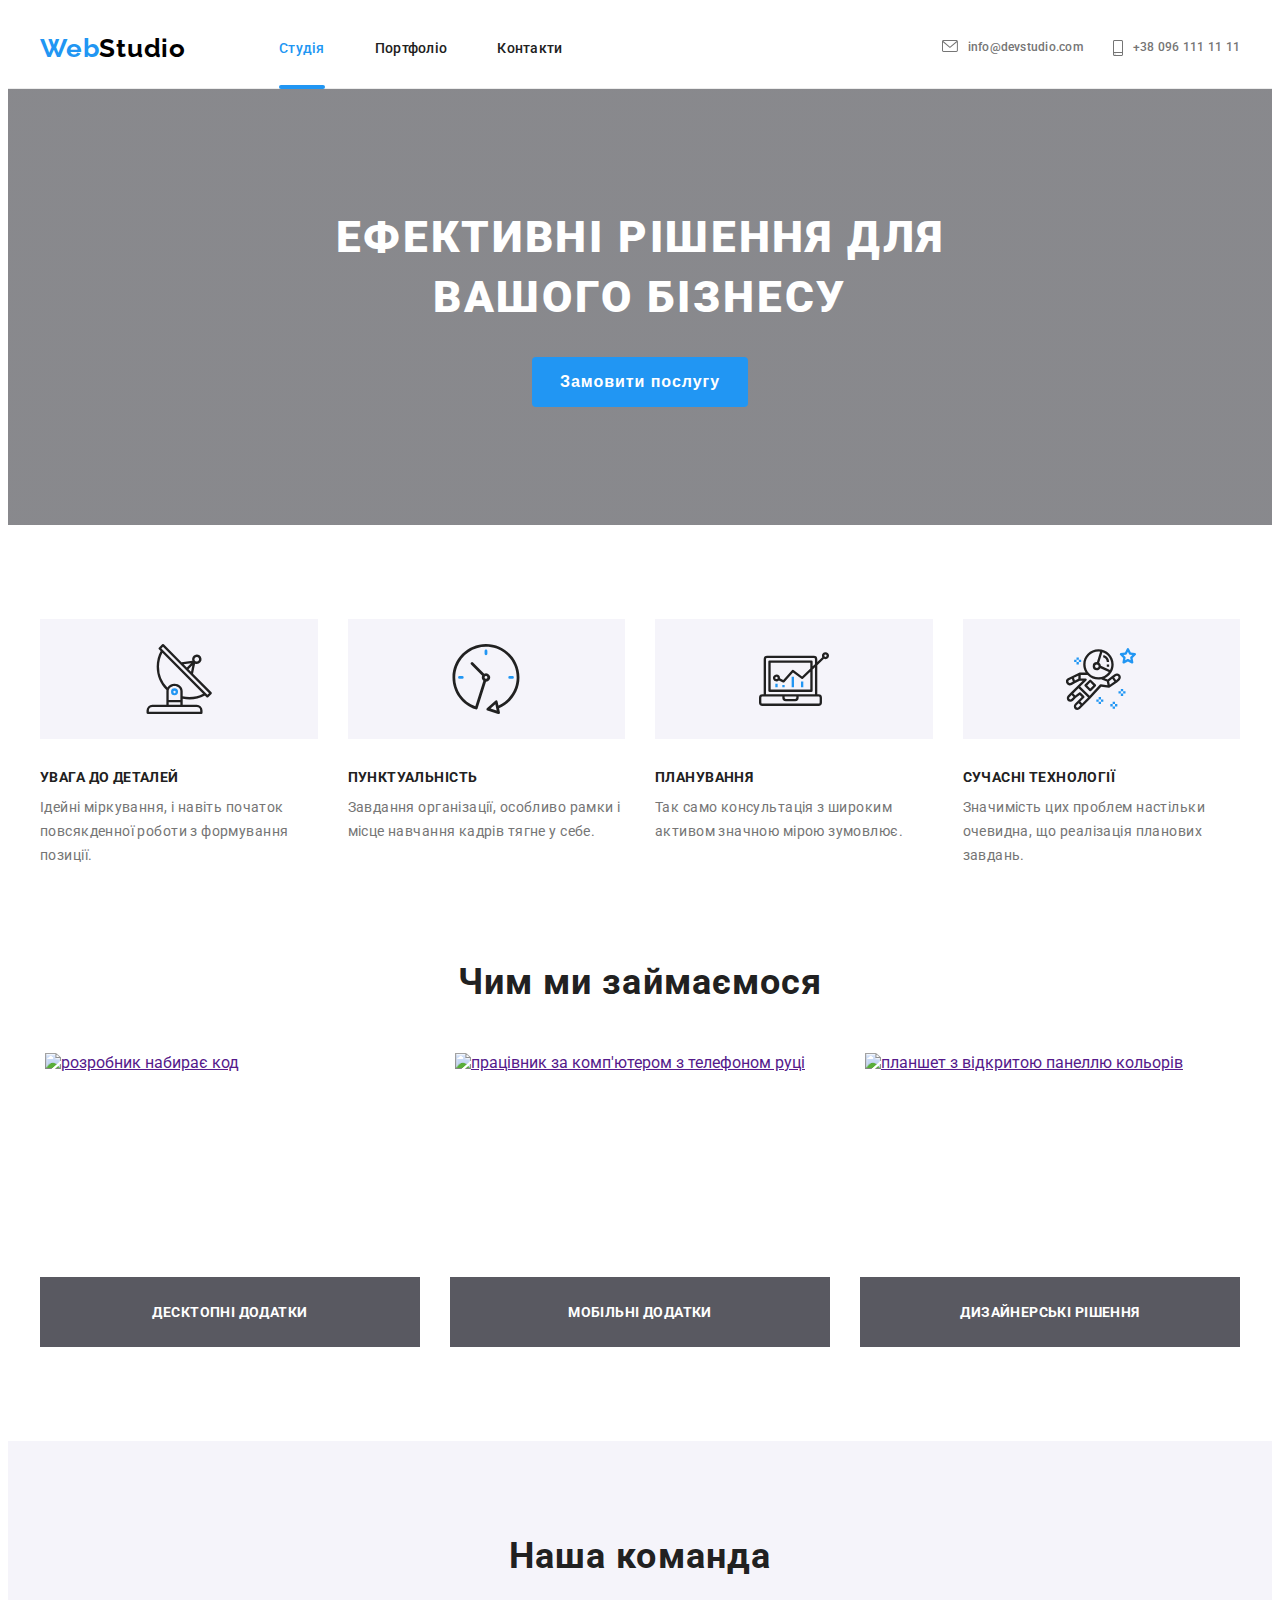
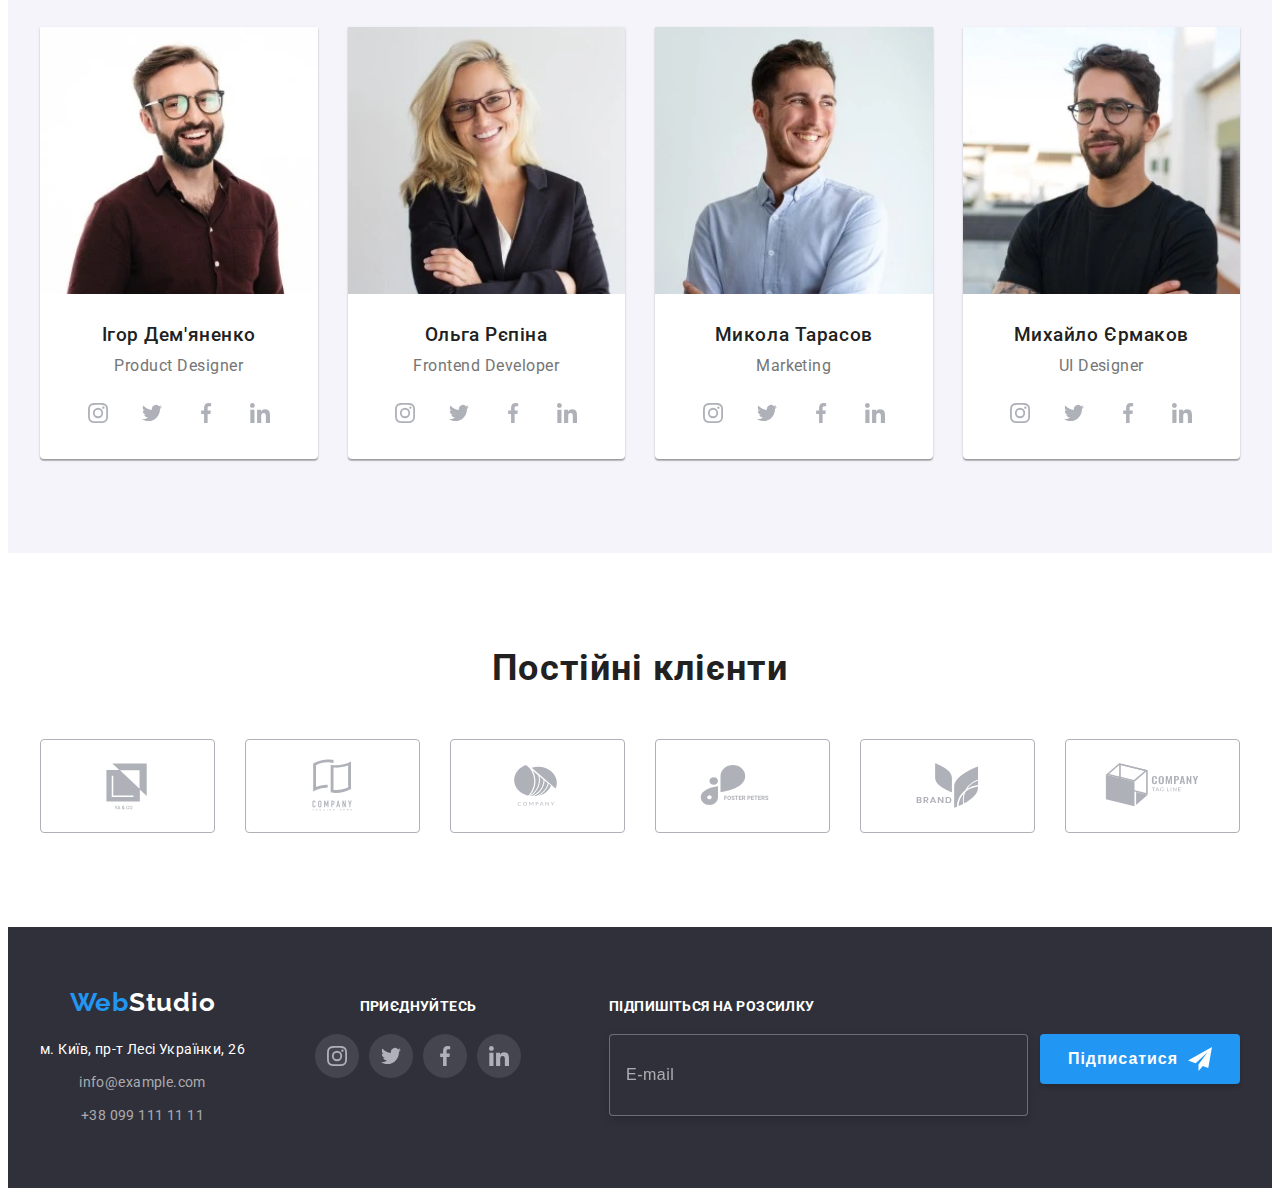
==== commit df3cde3a: "адаптивна графіка на index.html" ====
--- a/index.html
+++ b/index.html
@@ -168,8 +168,20 @@
                 <ul class="jobs__list list">
                     <li class="jobs__item">
                         <a class="jobs__link" href="">
-                            <img class="jobs__image" src="./images/main/our-work-1.jpg" alt="розробник набирає код"
-                                width="370" height="294">
+                            <picture>
+                                <source type="image/webp" srcset="
+                                ./images/main/jobs/jobs-img-1-desktop@1x.webp 1x,
+                                ./images/main/jobs/jobs-img-1-desktop@2x.webp 2x, 
+                                ./images/main/jobs/jobs-img-1-desktop@3x.webp 3x">
+
+                                <source type="image/jpeg" srcset="
+                                ./images/main/jobs/jobs-img-1-desktop@1x.jpg 1x,
+                                ./images/main/jobs/jobs-img-1-desktop@2x.jpg 2x, 
+                                ./images/main/jobs/jobs-img-1-desktop@3x.jpg 3x">
+                                <img class="jobs__image" srcset="" src="./images/main/jobs/jobs-img-1-desktop@1x.jpg"
+                                    alt="розробник набирає код" width="370" height="294">
+                            </picture>
+
                             <div class="jobs__label">
                                 <p class="jobs__text">Десктопні додатки</p>
                             </div>
@@ -178,8 +190,20 @@
 
                     <li class="jobs__item">
                         <a class="jobs__link" href="">
-                            <img class="jobs__image" src="./images/main/our-work-2.jpg"
-                                alt="працівник за комп'ютером з телефоном руці" width="370" height="294">
+                            <picture>
+                                <source type="image/webp" srcset="
+                                ./images/main/jobs/jobs-img-2-desktop@1x.webp 1x,
+                                ./images/main/jobs/jobs-img-2-desktop@2x.webp 2x, 
+                                ./images/main/jobs/jobs-img-2-desktop@3x.webp 3x">
+
+                                <source type="image/jpeg" srcset="
+                                ./images/main/jobs/jobs-img-2-desktop@1x.jpg 1x,
+                                ./images/main/jobs/jobs-img-2-desktop@2x.jpg 2x, 
+                                ./images/main/jobs/jobs-img-2-desktop@3x.jpg 3x">
+
+                                <img class="jobs__image" src="./images/main/jobs/jobs-img-2-desktop@1x.jpg"
+                                    alt="працівник за комп'ютером з телефоном руці" width="370" height="294">
+                            </picture>
                             <div class="jobs__label">
                                 <p class="jobs__text">Мобільні додатки</p>
                             </div>
@@ -188,8 +212,20 @@
 
                     <li class="jobs__item">
                         <a class="jobs__link" href="">
-                            <img class="jobs__image" src="./images/main/our-work-3.jpg"
-                                alt="планшет з відкритою панеллю кольорів" width="370" height="294">
+                            <picture>
+                                <source type="image/webp" srcset="
+                                ./images/main/jobs/jobs-img-3-desktop@1x.webp 1x,
+                                ./images/main/jobs/jobs-img-3-desktop@2x.webp 2x, 
+                                ./images/main/jobs/jobs-img-3-desktop@3x.webp 3x">
+
+                                <source type="image/jpeg" srcset="
+                                ./images/main/jobs/jobs-img-3-desktop@1x.jpg 1x,
+                                ./images/main/jobs/jobs-img-3-desktop@2x.jpg 2x, 
+                                ./images/main/jobs/jobs-img-3-desktop@3x.jpg 3x">
+
+                                <img class="jobs__image" src="./images/main/jobs/jobs-img-3-desktop@1x.jpg"
+                                    alt="планшет з відкритою панеллю кольорів" width="370" height="294">
+                            </picture>
                             <div class="jobs__label">
                                 <p class="jobs__text">Дизайнерські рішення</p>
                             </div>
@@ -205,8 +241,50 @@
                 <ul class="team__list list card-set">
 
                     <li class="teammate">
-                        <img class="teammate__image" src="./images/main/our-team-1.jpg" alt="фотографія працівника"
-                            width="270" height="260">
+                        <picture>
+                            <!-- Desktop screen -->
+                            <source media="(min-width: 1200px)" srcset="
+                                ./images/main/team/teammate-4-desktop-270.webp 270w,
+                                ./images/main/team/teammate-4-desktop-540.webp 540w, 
+                                ./images/main/team/teammate-4-desktop-810.webp 810w
+                                " type="image/webp" sizes="270px" />
+
+                            <source media="(min-width: 1200px)" srcset="
+                                ./images/main/team/teammate-4-desktop-270.jpg 270w,
+                                ./images/main/team/teammate-4-desktop-540.jpg 540w, 
+                                ./images/main/team/teammate-4-desktop-810.jpg 810w
+                                " type="image/jpeg" sizes="270px" />
+
+                            <!-- Tablet screen -->
+                            <source media="(min-width: 678px)" srcset="
+                                ./images/main/team/teammate-4-tablet-354.webp 354w,
+                                ./images/main/team/teammate-4-tablet-708.webp 708w, 
+                                ./images/main/team/teammate-4-tablet-1062.webp 1062w
+                                " type="image/webp" sizes="354px" />
+
+                            <source media="(min-width: 678px)" srcset="
+                                ./images/main/team/teammate-4-tablet-354.jpg 354w,
+                                ./images/main/team/teammate-4-tablet-708.jpg 708w, 
+                                ./images/main/team/teammate-4-tablet-1062.jpg 1062w
+                                " type="image/jpeg" sizes="354px" />
+
+                            <!-- Mobile screen -->
+                            <source media="(min-width: 480px)" srcset="
+                                ./images/main/team/teammate-4-mobile-450.webp 450w,
+                                ./images/main/team/teammate-4-mobile-900.webp 900w, 
+                                ./images/main/team/teammate-4-mobile-1350.webp 1350w
+                                " type="image/webp" sizes="354px" />
+
+                            <source media="(min-width: 480px)" srcset="
+                                ./images/main/team/teammate-4-mobile-450.jpg 450w,
+                                ./images/main/team/teammate-4-mobile-900.jpg 900w, 
+                                ./images/main/team/teammate-4-mobile-1350.jpg 1350w
+                                " type="image/jpeg" sizes="354px" />
+
+                            <img class="teammate__image" src="./images/main/team/teammate-4-mobile-450.jpg"
+                                alt="фотографія працівника" width="450px" />
+                        </picture>
+
                         <div class="teammate__wrapper">
                             <h3 class="teammate__title">Ігор Дем'яненко</h3>
                             <p class="teammate__descr" lang="en">Product Designer</p>
@@ -244,8 +322,50 @@
                     </li>
 
                     <li class="teammate">
-                        <img class="teammate__image" src="./images/main/our-team-2.jpg" alt="фотографія працівника"
-                            width="270" height="260">
+                        <picture>
+                            <!-- Desktop screen -->
+                            <source media="(min-width: 1200px)" srcset="
+                                ./images/main/team/teammate-3-desktop-270.webp 270w,
+                                ./images/main/team/teammate-3-desktop-540.webp 540w, 
+                                ./images/main/team/teammate-3-desktop-810.webp 810w
+                                " type="image/webp" sizes="270px" />
+
+                            <source media="(min-width: 1200px)" srcset="
+                                ./images/main/team/teammate-3-desktop-270.jpg 270w,
+                                ./images/main/team/teammate-3-desktop-540.jpg 540w, 
+                                ./images/main/team/teammate-3-desktop-810.jpg 810w
+                                " type="image/jpeg" sizes="270px" />
+
+                            <!-- Tablet screen -->
+                            <source media="(min-width: 678px)" srcset="
+                                ./images/main/team/teammate-3-tablet-354.webp 354w,
+                                ./images/main/team/teammate-3-tablet-708.webp 708w, 
+                                ./images/main/team/teammate-3-tablet-1062.webp 1062w
+                                " type="image/webp" sizes="354px" />
+
+                            <source media="(min-width: 678px)" srcset="
+                                ./images/main/team/teammate-3-tablet-354.jpg 354w,
+                                ./images/main/team/teammate-3-tablet-708.jpg 708w, 
+                                ./images/main/team/teammate-3-tablet-1062.jpg 1062w
+                                " type="image/jpeg" sizes="354px" />
+
+                            <!-- Mobile screen -->
+                            <source media="(min-width: 480px)" srcset="
+                                ./images/main/team/teammate-3-mobile-450.webp 450w,
+                                ./images/main/team/teammate-3-mobile-900.webp 900w, 
+                                ./images/main/team/teammate-3-mobile-1350.webp 1350w
+                                " type="image/webp" sizes="354px" />
+
+                            <source media="(min-width: 480px)" srcset="
+                                ./images/main/team/teammate-3-mobile-450.jpg 450w,
+                                ./images/main/team/teammate-3-mobile-900.jpg 900w, 
+                                ./images/main/team/teammate-3-mobile-1350.jpg 1350w
+                                " type="image/jpeg" sizes="354px" />
+
+                            <img class="teammate__image" src="./images/main/team/teammate-3-mobile-450.jpg"
+                                alt="фотографія працівника" width="450px" />
+                        </picture>
+
                         <div class="teammate__wrapper">
                             <h3 class="teammate__title">Ольга Рєпіна</h3>
                             <p class="teammate__descr" lang="en">Frontend Developer</p>
@@ -283,8 +403,50 @@
                     </li>
 
                     <li class="teammate">
-                        <img class="teammate__image" src="./images/main/our-team-3.jpg" alt="фотографія працівника"
-                            width="270" height="260">
+                        <picture>
+                            <!-- Desktop screen -->
+                            <source media="(min-width: 1200px)" srcset="
+                                ./images/main/team/teammate-2-desktop-270.webp 270w,
+                                ./images/main/team/teammate-2-desktop-540.webp 540w, 
+                                ./images/main/team/teammate-2-desktop-810.webp 810w
+                                " type="image/webp" sizes="270px" />
+
+                            <source media="(min-width: 1200px)" srcset="
+                                ./images/main/team/teammate-2-desktop-270.jpg 270w,
+                                ./images/main/team/teammate-2-desktop-540.jpg 540w, 
+                                ./images/main/team/teammate-2-desktop-810.jpg 810w
+                                " type="image/jpeg" sizes="270px" />
+
+                            <!-- Tablet screen -->
+                            <source media="(min-width: 678px)" srcset="
+                                ./images/main/team/teammate-2-tablet-354.webp 354w,
+                                ./images/main/team/teammate-2-tablet-708.webp 708w, 
+                                ./images/main/team/teammate-2-tablet-1062.webp 1062w
+                                " type="image/webp" sizes="354px" />
+
+                            <source media="(min-width: 678px)" srcset="
+                                ./images/main/team/teammate-2-tablet-354.jpg 354w,
+                                ./images/main/team/teammate-2-tablet-708.jpg 708w, 
+                                ./images/main/team/teammate-2-tablet-1062.jpg 1062w
+                                " type="image/jpeg" sizes="354px" />
+
+                            <!-- Mobile screen -->
+                            <source media="(min-width: 480px)" srcset="
+                                ./images/main/team/teammate-2-mobile-450.webp 450w,
+                                ./images/main/team/teammate-2-mobile-900.webp 900w, 
+                                ./images/main/team/teammate-2-mobile-1350.webp 1350w
+                                " type="image/webp" sizes="354px" />
+
+                            <source media="(min-width: 480px)" srcset="
+                                ./images/main/team/teammate-2-mobile-450.jpg 450w,
+                                ./images/main/team/teammate-2-mobile-900.jpg 900w, 
+                                ./images/main/team/teammate-2-mobile-1350.jpg 1350w
+                                " type="image/jpeg" sizes="354px" />
+
+                            <img class="teammate__image" src="./images/main/team/teammate-2-mobile-450.jpg"
+                                alt="фотографія працівника" width="450px" />
+                        </picture>
+
                         <div class="teammate__wrapper">
                             <h3 class="teammate__title">Микола Тарасов</h3>
                             <p class="teammate__descr" lang="en">Marketing</p>
@@ -322,8 +484,50 @@
                     </li>
 
                     <li class="teammate">
-                        <img class="teammate__image" src="./images/main/our-team-4.jpg" alt="фотографія працівника"
-                            width="270" height="260">
+                        <picture>
+                            <!-- Desktop screen -->
+                            <source media="(min-width: 1200px)" srcset="
+                                ./images/main/team/teammate-1-desktop-270.webp 270w,
+                                ./images/main/team/teammate-1-desktop-540.webp 540w, 
+                                ./images/main/team/teammate-1-desktop-810.webp 810w
+                                " type="image/webp" sizes="270px" />
+
+                            <source media="(min-width: 1200px)" srcset="
+                                ./images/main/team/teammate-1-desktop-270.jpg 270w,
+                                ./images/main/team/teammate-1-desktop-540.jpg 540w, 
+                                ./images/main/team/teammate-1-desktop-810.jpg 810w
+                                " type="image/jpeg" sizes="270px" />
+
+                            <!-- Tablet screen -->
+                            <source media="(min-width: 678px)" srcset="
+                                ./images/main/team/teammate-1-tablet-354.webp 354w,
+                                ./images/main/team/teammate-1-tablet-708.webp 708w, 
+                                ./images/main/team/teammate-1-tablet-1062.webp 1062w
+                                " type="image/webp" sizes="354px" />
+
+                            <source media="(min-width: 678px)" srcset="
+                                ./images/main/team/teammate-1-tablet-354.jpg 354w,
+                                ./images/main/team/teammate-1-tablet-708.jpg 708w, 
+                                ./images/main/team/teammate-1-tablet-1062.jpg 1062w
+                                " type="image/jpeg" sizes="354px" />
+
+                            <!-- Mobile screen -->
+                            <source media="(min-width: 480px)" srcset="
+                                ./images/main/team/teammate-1-mobile-450.webp 450w,
+                                ./images/main/team/teammate-1-mobile-900.webp 900w, 
+                                ./images/main/team/teammate-1-mobile-1350.webp 1350w
+                                " type="image/webp" sizes="354px" />
+
+                            <source media="(min-width: 480px)" srcset="
+                                ./images/main/team/teammate-1-mobile-450.jpg 450w,
+                                ./images/main/team/teammate-1-mobile-900.jpg 900w, 
+                                ./images/main/team/teammate-1-mobile-1350.jpg 1350w
+                                " type="image/jpeg" sizes="354px" />
+
+                            <img class="teammate__image" src="./images/main/team/teammate-1-mobile-450.jpg"
+                                alt="фотографія працівника" width="450px" />
+                        </picture>
+
                         <div class="teammate__wrapper">
                             <h3 class="teammate__title">Михайло Єрмаков</h3>
                             <p class="teammate__descr" lang="en">UI Designer</p>
@@ -552,6 +756,9 @@
 
     </div>
 
+    <script defer src="https://cdnjs.cloudflare.com/ajax/libs/body-scroll-lock/3.1.5/bodyScrollLock.min.js"
+        integrity="sha512-HowizSDbQl7UPEAsPnvJHlQsnBmU2YMrv7KkTBulTLEGz9chfBoWYyZJL+MUO6p/yBuuMO/8jI7O29YRZ2uBlA=="
+        crossorigin="anonymous"></script>
     <script src="./js/mobile-menu.js"></script>
     <script src="./js/modal.js"></script>
 </body>
--- a/css/main.min.css
+++ b/css/main.min.css
@@ -1 +1 @@
-:root{--text-color-black: #212121;--text-color-full-black: #000000;--text-color-white: #ffffff;--text-color-gray: #757575;--text-color-gray-alpfa: rgba(255, 255, 255, 0.6);--text-placeholder-cl: rgba(117, 117, 117, 0.5);--bg-color-black: #2f303a;--bg-color-gray: #f5f4fa;--bg-color-white: #ffffff;--bg-hero-cl: #c4c4c4;--bg-filter: rgba(47, 48, 58, 0.4);--bg-overlay-cl: rgba(33, 150, 243, 0.9);--bg-backdrop: rgba(0, 0, 0, 0.2);--btn-shadow-cl: rgba(0, 0, 0, 0.15);--card-bg-color: #ffffff;--accent-color: #2196f3;--button-hover-color: #188ce8;--portfolio-button-bg-color: #f5f4fa;--header-border-cl: #ececec;--portfolio-border-cl: #eeeeee;--social-link-cl: #afb1b8;--social-link-hover-cl: #ffffff;--bg-socials-cl: rgba(255, 255, 255, 0.1);--client-link-cl: #afb1b8;--footer-input-border-cl: rgba(255, 255, 255, 0.3);--items: 1;--indent: 30px;--transition-parameters: 250ms cubic-bezier(0.4, 0, 0.2, 1);--main-font-family: "Roboto", sans-serif;--additional-font-family: "Raleway", sans-serif}.portfolio,.clients,.team,.jobs,.benefits{outline:2px dotted green;padding-top:60px;padding-bottom:60px}@media screen and (min-width: 1200px){.portfolio,.clients,.team,.jobs,.benefits{padding-top:94px;padding-bottom:94px}}.portfolio-card__link,.socials__link,.address__link,.address__google-link,.contacts__socials-link,.contacts__tel,.contacts__mail,.logo,.clients__link,.nav__link{text-decoration:none}.call-back__checkbox,.portfolio__title,.benefits__title{position:absolute;white-space:nowrap;width:1px;height:1px;overflow:hidden;border:0;padding:0;clip:rect(0 0 0 0);-webkit-clip-path:inset(50%);clip-path:inset(50%);margin:-1px}ul{list-style-type:none;padding:0;margin:0}h1,h2,h3,h4,h5,h6,p{margin:0}.container{position:relative;outline:2px dashed #ff4500;max-width:480px;padding:0;margin:0 auto;padding-right:15px;padding-left:15px}@media screen and (min-width: 768px){.container{max-width:768px}}@media screen and (min-width: 1200px){.container{max-width:1200px}}.page{font-family:var(--main-font-family);font-size:16px;color:var(--text-color-black)}.title{margin-bottom:30px;font-weight:700;font-size:28px;line-height:1.1785714286;letter-spacing:.03em;text-align:center}@media screen and (min-width: 1200px){.title{margin-bottom:50px;font-size:36px;line-height:1.1666666667}}.header{border-bottom:1px solid var(--header-border-cl);padding-top:10px;padding-bottom:10px}@media screen and (min-width: 768px){.header{padding-top:0;padding-bottom:0}}.header__container{display:-webkit-box;display:-ms-flexbox;display:flex;-webkit-box-align:center;-ms-flex-align:center;align-items:center}@media screen and (min-width: 768px){.nav{display:-webkit-box;display:-ms-flexbox;display:flex}}@media screen and (min-width: 768px){.nav__list{display:-webkit-box;display:-ms-flexbox;display:flex;-webkit-box-align:center;-ms-flex-align:center;align-items:center}}.nav__item:not(:last-child){margin:0 0 32px 0}@media screen and (min-width: 768px){.nav__item:not(:last-child){margin:0 50px 0 0}}.nav__link{position:relative;font-weight:500;font-size:40px;line-height:47px/40px;letter-spacing:.02em;color:currentColor;-webkit-transition:color var(--transition-parameters);transition:color var(--transition-parameters)}.nav__link:hover,.nav__link:focus{color:var(--accent-color)}.nav__link--active{color:var(--accent-color)}@media screen and (min-width: 768px){.nav__link--active::after{content:"";position:absolute;left:0;bottom:-1px;display:inline-block;width:100%;height:4px;background-color:var(--accent-color);border-radius:2px}}@media screen and (min-width: 768px){.nav__link{display:inline-block;padding:32px 0;font-size:14px;line-height:16px/14px}}.hero{padding:118px 15px;margin:0 auto;background-color:var(--bg-hero-cl);background-image:-webkit-gradient(linear, left top, left bottom, from(var(--bg-filter)), to(var(--bg-filter))),url("../images/main/bg-picture.jpg");background-image:linear-gradient(var(--bg-filter), var(--bg-filter)),url("../images/main/bg-picture.jpg")}@media screen and (min-width: 1200px){.hero{max-width:1600px;padding:200px 15px}}.hero__title{margin:0 auto 30px;font-weight:900;font-size:26px;line-height:1.6153846154;text-align:center;letter-spacing:.06em;text-transform:uppercase;color:var(--text-color-white)}@media screen and (min-width: 1200px){.hero__title{max-width:1600px;font-size:44px;line-height:1.3636363636}}.benefits__list{display:-webkit-box;display:-ms-flexbox;display:flex;-ms-flex-wrap:wrap;flex-wrap:wrap;gap:var(--indent)}.benefits__list .benefit{-ms-flex-preferred-size:calc((100% - (var(--items) - 1)*var(--indent))/var(--items));flex-basis:calc((100% - (var(--items) - 1)*var(--indent))/var(--items))}@media screen and (min-width: 768px){.benefits__list{display:-webkit-box;display:-ms-flexbox;display:flex;-ms-flex-wrap:wrap;flex-wrap:wrap;gap:var(--indent)}.benefits__list .benefit{-ms-flex-preferred-size:calc((100% - 1*var(--indent))/2);flex-basis:calc((100% - 1*var(--indent))/2)}}@media screen and (min-width: 1200px){.benefits__list{display:-webkit-box;display:-ms-flexbox;display:flex;-ms-flex-wrap:wrap;flex-wrap:wrap;gap:var(--indent)}.benefits__list .benefit{-ms-flex-preferred-size:calc((100% - 3*var(--indent))/4);flex-basis:calc((100% - 3*var(--indent))/4)}}.benefit__wrapper{display:-webkit-box;display:-ms-flexbox;display:flex;-webkit-box-pack:center;-ms-flex-pack:center;justify-content:center;-webkit-box-align:center;-ms-flex-align:center;align-items:center;height:120px;margin-bottom:30px;background-color:var(--bg-color-gray)}.benefit__title{margin-top:0;margin-bottom:10px;font-weight:700;font-size:14px;line-height:1.1428571429;letter-spacing:.03em;text-transform:uppercase;text-align:center}@media screen and (min-width: 768px){.benefit__title{text-align:left}}.benefit__descr{font-size:14px;line-height:1.7142857143;letter-spacing:.03em;color:var(--text-color-gray)}.jobs{display:none;padding-top:0}@media screen and (min-width: 1200px){.jobs{display:block}}.jobs__list{display:-webkit-box;display:-ms-flexbox;display:flex;-ms-flex-wrap:wrap;flex-wrap:wrap;gap:var(--indent)}.jobs__list .jobs__item{-ms-flex-preferred-size:calc((100% - 2*var(--indent))/3);flex-basis:calc((100% - 2*var(--indent))/3)}.jobs__item{position:relative}.jobs__image{display:block;max-width:100%;height:auto;margin-right:auto;margin-left:auto}.jobs__label{position:absolute;bottom:0;left:0;display:-webkit-box;display:-ms-flexbox;display:flex;-webkit-box-pack:center;-ms-flex-pack:center;justify-content:center;-webkit-box-align:center;-ms-flex-align:center;align-items:center;width:100%;min-height:70px;background:rgba(47,48,58,.8)}.jobs__text{font-weight:700;font-size:14px;line-height:1.1428571429;letter-spacing:.03em;text-transform:uppercase;color:var(--text-color-white)}.team{background-color:var(--bg-color-gray)}.team__list{display:-webkit-box;display:-ms-flexbox;display:flex;-ms-flex-wrap:wrap;flex-wrap:wrap;gap:var(--indent)}.team__list .teammate{-ms-flex-preferred-size:calc((100% - 0*var(--indent))/1);flex-basis:calc((100% - 0*var(--indent))/1)}@media screen and (min-width: 768px){.team__list{display:-webkit-box;display:-ms-flexbox;display:flex;-ms-flex-wrap:wrap;flex-wrap:wrap;gap:var(--indent)}.team__list .teammate{-ms-flex-preferred-size:calc((100% - 1*var(--indent))/2);flex-basis:calc((100% - 1*var(--indent))/2)}}@media screen and (min-width: 1200px){.team__list{display:-webkit-box;display:-ms-flexbox;display:flex;-ms-flex-wrap:wrap;flex-wrap:wrap;gap:var(--indent)}.team__list .teammate{-ms-flex-preferred-size:calc((100% - 3*var(--indent))/4);flex-basis:calc((100% - 3*var(--indent))/4)}}.clients__list{display:-webkit-box;display:-ms-flexbox;display:flex;-ms-flex-wrap:wrap;flex-wrap:wrap;gap:var(--indent)}.clients__list .clients__item{-ms-flex-preferred-size:calc((100% - 1*var(--indent))/2);flex-basis:calc((100% - 1*var(--indent))/2)}@media screen and (min-width: 768px){.clients__list{display:-webkit-box;display:-ms-flexbox;display:flex;-ms-flex-wrap:wrap;flex-wrap:wrap;gap:var(--indent)}.clients__list .clients__item{-ms-flex-preferred-size:calc((100% - 2*var(--indent))/3);flex-basis:calc((100% - 2*var(--indent))/3)}}@media screen and (min-width: 1200px){.clients__list{display:-webkit-box;display:-ms-flexbox;display:flex;-ms-flex-wrap:wrap;flex-wrap:wrap;gap:var(--indent)}.clients__list .clients__item{-ms-flex-preferred-size:calc((100% - 5*var(--indent))/6);flex-basis:calc((100% - 5*var(--indent))/6)}}.clients__link{display:-webkit-box;display:-ms-flexbox;display:flex;height:92px;color:var(--client-link-cl);border:1px solid var(--client-link-cl);border-radius:4px;-webkit-box-pack:center;-ms-flex-pack:center;justify-content:center;-webkit-box-align:center;-ms-flex-align:center;align-items:center;-webkit-transition:color var(--transition-parameters),border var(--transition-parameters);transition:color var(--transition-parameters),border var(--transition-parameters)}.clients__link:hover,.clients__link:focus{color:var(--accent-color);border:1px solid var(--accent-color)}.clients__icon{fill:currentColor}.footer{padding-top:60px;padding-bottom:60px;background-color:var(--bg-color-black)}.footer__container{margin:0 auto;display:-webkit-box;display:-ms-flexbox;display:flex;-webkit-box-orient:vertical;-webkit-box-direction:normal;-ms-flex-direction:column;flex-direction:column;-webkit-box-align:center;-ms-flex-align:center;align-items:center;gap:60px}@media screen and (min-width: 1200px){.footer__container{-webkit-box-orient:horizontal;-webkit-box-direction:normal;-ms-flex-direction:row;flex-direction:row;-webkit-box-align:baseline;-ms-flex-align:baseline;align-items:baseline;gap:0}}.footer__wrapper{display:-webkit-box;display:-ms-flexbox;display:flex;-webkit-box-orient:vertical;-webkit-box-direction:normal;-ms-flex-direction:column;flex-direction:column;-webkit-box-align:center;-ms-flex-align:center;align-items:center;gap:60px}@media screen and (min-width: 768px){.footer__wrapper{-webkit-box-orient:horizontal;-webkit-box-direction:normal;-ms-flex-direction:row;flex-direction:row;-ms-flex-pack:distribute;justify-content:space-around;-webkit-box-align:baseline;-ms-flex-align:baseline;align-items:baseline;gap:0;width:100%}}@media screen and (min-width: 1200px){.footer__wrapper{-webkit-box-pack:left;-ms-flex-pack:left;justify-content:left;-webkit-box-align:baseline;-ms-flex-align:baseline;align-items:baseline;width:auto}}.footer__adress-group{text-align:center}@media screen and (min-width: 1200px){.footer__adress-group{margin-right:70px}}.footer__socials-group{width:206px;text-align:center}.footer__socials-text{margin-bottom:20px;font-weight:700;font-size:14px;line-height:1.1428571429;letter-spacing:.03em;color:var(--text-color-white);text-transform:uppercase}.footer__subscribe-form{text-align:center}@media screen and (min-width: 1200px){.footer__subscribe-form{text-align:left;margin-left:auto}}.footer__btn{margin:0 auto}.modal{position:absolute;top:50%;left:50%;width:528px;padding:40px;background-color:var(--bg-color-white);-webkit-box-shadow:0px 1px 3px rgba(0,0,0,.12),0px 1px 1px rgba(0,0,0,.14),0px 2px 1px rgba(0,0,0,.2);box-shadow:0px 1px 3px rgba(0,0,0,.12),0px 1px 1px rgba(0,0,0,.14),0px 2px 1px rgba(0,0,0,.2);border-radius:4px;-webkit-transform:translate(-50%, -50%) perspective(900px) rotateY(0deg);transform:translate(-50%, -50%) perspective(900px) rotateY(0deg);-webkit-transition:-webkit-transform var(--transition-parameters);transition:-webkit-transform var(--transition-parameters);transition:transform var(--transition-parameters);transition:transform var(--transition-parameters), -webkit-transform var(--transition-parameters)}.is-hidden .modal{-webkit-transform:translate(-50%, -50%) perspective(900px) rotateY(90deg);transform:translate(-50%, -50%) perspective(900px) rotateY(90deg)}.modal__close-btn{position:absolute;top:8px;right:8px;display:-webkit-box;display:-ms-flexbox;display:flex;-webkit-box-pack:center;-ms-flex-pack:center;justify-content:center;-webkit-box-align:center;-ms-flex-align:center;align-items:center;width:30px;height:30px;color:var(--text-color-full-black);background:none;border:1px solid rgba(0,0,0,.1);border-radius:50%;cursor:pointer;-webkit-transition:color var(--transition-parameters);transition:color var(--transition-parameters)}.modal__close-btn:hover,.modal__close-btn:focus{color:var(--accent-color)}.modal__close-icon{fill:currentColor}.modal__title{display:block;font-weight:700;font-size:20px;margin-bottom:12px;text-align:center;line-height:1.15;letter-spacing:.03em}.logo{display:inline-block;font-family:var(--additional-font-family);font-weight:700;font-size:26px;line-height:1.1923076923;letter-spacing:.03em;color:var(--text-color-full-black)}@media screen and (min-width: 768px){.nav__logo{margin-right:87px}}@media screen and (min-width: 1200px){.nav__logo{margin-right:93px}}.logo__substring{color:var(--accent-color)}.footer__logo{margin-bottom:20px}.logo--reverse-color{color:var(--text-color-white)}.menu{position:fixed;z-index:10;top:0;left:0;width:100vw;height:100vh;padding:48px 40px;background-color:var(--bg-color-white);-webkit-transform:translateX(100%);transform:translateX(100%);-webkit-transition:-webkit-transform var(--transition-parameters);transition:-webkit-transform var(--transition-parameters);transition:transform var(--transition-parameters);transition:transform var(--transition-parameters), -webkit-transform var(--transition-parameters)}.menu.is-open{display:block;-webkit-transform:translateX(0);transform:translateX(0)}@media screen and (min-width: 768px){.menu{position:static;padding:0;width:100%;height:auto;-webkit-transform:translateX(0);transform:translateX(0)}}.menu__wrapper{display:-webkit-box;display:-ms-flexbox;display:flex;-webkit-box-orient:vertical;-webkit-box-direction:normal;-ms-flex-direction:column;flex-direction:column;-webkit-box-pack:justify;-ms-flex-pack:justify;justify-content:space-between;height:100%}@media screen and (min-width: 768px){.menu__wrapper{display:-webkit-box;display:-ms-flexbox;display:flex;-webkit-box-orient:horizontal;-webkit-box-direction:normal;-ms-flex-direction:row;flex-direction:row;-webkit-box-pack:justify;-ms-flex-pack:justify;justify-content:space-between;-webkit-box-align:center;-ms-flex-align:center;align-items:center}}.menu-btn{display:-webkit-box;display:-ms-flexbox;display:flex;-webkit-box-pack:center;-ms-flex-pack:center;justify-content:center;-webkit-box-align:center;-ms-flex-align:center;align-items:center;width:40px;height:40px;padding:0;background-color:var(--bg-color-white);border:none;fill:currentColor;cursor:pointer}.menu-btn:hover,.menu-btn:focus{color:var(--accent-color)}@media screen and (min-width: 768px){.menu-btn{display:none}}.menu-open-btn{margin-left:auto}.menu-close-btn{position:absolute;top:10px;right:15px}.contacts{display:-webkit-box;display:-ms-flexbox;display:flex;-webkit-box-orient:vertical;-webkit-box-direction:reverse;-ms-flex-direction:column-reverse;flex-direction:column-reverse}@media screen and (min-width: 768px){.contacts{-webkit-box-orient:vertical;-webkit-box-direction:normal;-ms-flex-direction:column;flex-direction:column;gap:10px}}@media screen and (min-width: 1200px){.contacts{-webkit-box-orient:horizontal;-webkit-box-direction:normal;-ms-flex-direction:row;flex-direction:row;gap:30px}}.contacs__item{font-weight:500;letter-spacing:.02em}.contacts__mail{display:-webkit-box;display:-ms-flexbox;display:flex;font-size:24px;line-height:28px/24px;color:var(--text-color-gray)}@media screen and (min-width: 768px){.contacts__mail{font-size:12px;line-height:14px/12px}}.contacts__tel{display:-webkit-box;display:-ms-flexbox;display:flex;margin-bottom:32px;font-size:34px;line-height:40px/34px;color:var(--accent-color)}@media screen and (max-width: 479.5px){.contacts__tel{font-size:24px}}@media screen and (min-width: 768px){.contacts__tel{margin-bottom:0;font-size:12px;line-height:14px/12px;color:var(--text-color-gray)}}.contacts__icon{display:none}@media screen and (min-width: 768px){.contacts__icon{display:block;margin-right:10px;fill:currentColor}}.contacts__socials-list{display:-webkit-box;display:-ms-flexbox;display:flex;margin-left:-10px;margin-top:64px}@media screen and (min-width: 768px){.contacts__socials-list{display:none}}.contacts__solials-item:not(:last-child){border-right:1px solid rgba(33,33,33,.2)}.contacts__socials-link{display:block;padding:0 10px;font-weight:500;font-size:18px;line-height:22px/18px;letter-spacing:.02em;color:var(--accent-color)}@media screen and (max-width: 479.5px){.contacts__socials-link{font-size:10px}}.btn{display:-webkit-box;display:-ms-flexbox;display:flex;-webkit-box-pack:center;-ms-flex-pack:center;justify-content:center;-webkit-box-align:center;-ms-flex-align:center;align-items:center;height:50px;padding:10px 22px;font-weight:700;font-size:inherit;line-height:1.875;letter-spacing:.06em;text-align:center;color:var(--text-color-white);background-color:var(--accent-color);border:none;border-radius:4px;cursor:pointer;-webkit-transition:background-color var(--transition-parameters);transition:background-color var(--transition-parameters)}.btn--bigger{min-width:216px}.btn--smaller{min-width:200px}.btn--with-shadow{-webkit-box-shadow:0px 4px 4px var(--btn-shadow-cl);box-shadow:0px 4px 4px var(--btn-shadow-cl)}.btn--centered .btn:hover,.btn:focus{background-color:var(--button-hover-color)}.btn__text{display:-webkit-box;display:-ms-flexbox;display:flex;-webkit-box-pack:center;-ms-flex-pack:center;justify-content:center;-webkit-box-align:center;-ms-flex-align:center;align-items:center}.btn__text--with-icon::after{margin-left:10px;display:block;content:"";width:24px;height:24px;background-image:url("data:image/svg+xml,%3Csvg width='24' height='24' viewBox='0 0 24 24' fill='none' xmlns='http://www.w3.org/2000/svg'%3E%3Cpath d='M24 0L0 13.5L7.66994 16.3407L19.5 5.25002L10.5017 17.3896L10.509 17.3923L10.5 17.3896V24.0001L14.8013 18.982L20.2501 21.0001L24 0Z' fill='white'/%3E%3C/svg%3E%0A")}.hero__btn{margin:0 auto}.teammate{background-color:var(--card-bg-color);border-radius:0px 0px 4px 4px;-webkit-box-shadow:0px 1px 3px rgba(0,0,0,.12),0px 1px 1px rgba(0,0,0,.14),0px 2px 1px rgba(0,0,0,.2);box-shadow:0px 1px 3px rgba(0,0,0,.12),0px 1px 1px rgba(0,0,0,.14),0px 2px 1px rgba(0,0,0,.2)}.teammate__image{display:block;max-width:100%;height:auto;margin-right:auto;margin-left:auto}.teammate__wrapper{display:-webkit-box;display:-ms-flexbox;display:flex;-webkit-box-orient:vertical;-webkit-box-direction:normal;-ms-flex-direction:column;flex-direction:column;-webkit-box-pack:center;-ms-flex-pack:center;justify-content:center;padding:30px 30px 24px}.teammate__title{margin-bottom:10px;font-weight:500;line-height:1.1875;letter-spacing:.03em;text-align:center}.teammate__descr{margin-bottom:16px;line-height:1.1875;letter-spacing:.03em;text-align:center;color:var(--text-color-gray)}.address{font-style:normal}.address__item:not(:last-child){margin-bottom:9px}.address__google-link{font-style:normal;font-size:14px;line-height:1.71;letter-spacing:.03em;color:var(--text-color-white);-webkit-transition:color var(--transition-parameters);transition:color var(--transition-parameters)}.address__google-link:focus,.address__google-link:hover{color:var(--accent-color)}.address__link{font-size:14px;line-height:1.71;letter-spacing:.03em;color:var(--text-color-gray-alpfa);-webkit-transition:color var(--transition-parameters);transition:color var(--transition-parameters)}.address__link:focus,.address__link:hover{color:var(--accent-color)}.socials{margin:0 auto;display:-webkit-box;display:-ms-flexbox;display:flex;gap:10px}.socials__link{display:-webkit-box;display:-ms-flexbox;display:flex;width:44px;height:44px;color:var(--social-link-cl);border-radius:50%;-webkit-box-pack:center;-ms-flex-pack:center;justify-content:center;-webkit-box-align:center;-ms-flex-align:center;align-items:center;-webkit-transition:color var(--transition-parameters),background-color var(--transition-parameters);transition:color var(--transition-parameters),background-color var(--transition-parameters)}.socials__link:hover,.socials__link:focus{background-color:var(--accent-color);color:var(--social-link-hover-cl)}.socials__link--gray-bg-cl{background-color:var(--bg-socials-cl)}.socials__link--white-cl{color:var(--text-color-white)}.socials__icon{fill:currentColor}.subscribe-form{width:100%}@media screen and (min-width){.subscribe-form{width:auto}}.subscribe-form__text{display:block;margin-bottom:20px;font-weight:700;font-size:14px;line-height:1.1428571429;letter-spacing:.03em;text-transform:uppercase;color:var(--text-color-white)}@media screen and (min-width: 1200px){.subscribe-form__wrapper{display:-webkit-box;display:-ms-flexbox;display:flex;-webkit-box-orient:horizontal;-webkit-box-direction:normal;-ms-flex-direction:row;flex-direction:row}}.subscribe-form__input{display:block;width:100%;min-height:50px;margin:0 auto 20px;padding:15px 16px;background-color:var(--bg-color-black);color:var(--text-color-white);border:1px solid var(--footer-input-border-cl);border-radius:4px;-webkit-filter:drop-shadow(0px 4px 4px rgba(0, 0, 0, 0.15));filter:drop-shadow(0px 4px 4px rgba(0, 0, 0, 0.15))}.subscribe-form__input::-webkit-input-placeholder{font-size:16px;line-height:20px/16px;letter-spacing:.03em;color:var(--text-color-gray-alpfa)}.subscribe-form__input::-moz-placeholder{font-size:16px;line-height:20px/16px;letter-spacing:.03em;color:var(--text-color-gray-alpfa)}.subscribe-form__input:-ms-input-placeholder{font-size:16px;line-height:20px/16px;letter-spacing:.03em;color:var(--text-color-gray-alpfa)}.subscribe-form__input::-ms-input-placeholder{font-size:16px;line-height:20px/16px;letter-spacing:.03em;color:var(--text-color-gray-alpfa)}.subscribe-form__input::placeholder{font-size:16px;line-height:20px/16px;letter-spacing:.03em;color:var(--text-color-gray-alpfa)}@media screen and (min-width: 480px){.subscribe-form__input{width:auto;min-width:385px}}@media screen and (min-width: 1200px){.subscribe-form__input{margin:0 12px 0 0}}.filters{margin-bottom:50px;display:-webkit-box;display:-ms-flexbox;display:flex;-webkit-box-pack:center;-ms-flex-pack:center;justify-content:center;-ms-flex-wrap:wrap;flex-wrap:wrap}.filters__item:not(:last-child){margin-right:8px}.filters__btn{min-height:38px;padding-top:6px;padding-bottom:6px;padding-right:22px;padding-left:22px;font-family:inherit;font-weight:500;font-size:inherit;line-height:1.62;text-align:center;letter-spacing:.03em;color:inherit;background-color:var(--bg-color-gray);cursor:pointer;border:none;border-radius:4px;-webkit-transition:color var(--transition-parameters),background-color var(--transition-parameters),-webkit-box-shadow var(--transition-parameters);transition:color var(--transition-parameters),background-color var(--transition-parameters),-webkit-box-shadow var(--transition-parameters);transition:color var(--transition-parameters),background-color var(--transition-parameters),box-shadow var(--transition-parameters);transition:color var(--transition-parameters),background-color var(--transition-parameters),box-shadow var(--transition-parameters),-webkit-box-shadow var(--transition-parameters)}.filters__btn:hover,.filters__btn:focus{color:var(--text-color-white);background-color:var(--accent-color);-webkit-box-shadow:0px 3px 1px rgba(0,0,0,.1),0px 1px 2px rgba(0,0,0,.08),0px 2px 2px rgba(0,0,0,.12);box-shadow:0px 3px 1px rgba(0,0,0,.1),0px 1px 2px rgba(0,0,0,.08),0px 2px 2px rgba(0,0,0,.12)}.portfolio-list{display:-webkit-box;display:-ms-flexbox;display:flex;-ms-flex-wrap:wrap;flex-wrap:wrap;gap:var(--indent);display:flex;flex-wrap:wrap}.portfolio-list .portfolio-card{-ms-flex-preferred-size:calc((100% - (var(--items) - 1)*var(--indent))/var(--items));flex-basis:calc((100% - (var(--items) - 1)*var(--indent))/var(--items))}@media screen and (min-width: 768px){.portfolio-list{display:-webkit-box;display:-ms-flexbox;display:flex;-ms-flex-wrap:wrap;flex-wrap:wrap;gap:var(--indent)}.portfolio-list .portfolio-card{-ms-flex-preferred-size:calc((100% - 1*var(--indent))/2);flex-basis:calc((100% - 1*var(--indent))/2)}}@media screen and (min-width: 1200px){.portfolio-list{display:-webkit-box;display:-ms-flexbox;display:flex;-ms-flex-wrap:wrap;flex-wrap:wrap;gap:var(--indent)}.portfolio-list .portfolio-card{-ms-flex-preferred-size:calc((100% - 2*var(--indent))/3);flex-basis:calc((100% - 2*var(--indent))/3)}}.portfolio-card__wrapper{padding-top:20px;padding-bottom:20px;padding-right:24px;padding-left:24px;border:1px solid var(--portfolio-border-cl);border-top:none}.portfolio-card__link{display:block;-webkit-transition:-webkit-box-shadow var(--transition-parameters);transition:-webkit-box-shadow var(--transition-parameters);transition:box-shadow var(--transition-parameters);transition:box-shadow var(--transition-parameters), -webkit-box-shadow var(--transition-parameters)}.portfolio-card__link:hover,.portfolio-card__link:focus{-webkit-box-shadow:0px 1px 1px rgba(0,0,0,.12),0px 4px 4px rgba(0,0,0,.06),1px 4px 6px rgba(0,0,0,.16);box-shadow:0px 1px 1px rgba(0,0,0,.12),0px 4px 4px rgba(0,0,0,.06),1px 4px 6px rgba(0,0,0,.16)}.portfolio-card__link:visited{color:currentColor}.portfolio-card__thumb{height:294px;overflow:hidden}.portfolio-card__overlay{display:-webkit-box;display:-ms-flexbox;display:flex;-webkit-box-align:center;-ms-flex-align:center;align-items:center;padding:24px;height:100%;background-color:var(--bg-overlay-cl);overflow:auto;-webkit-transform:translateY(0px);transform:translateY(0px);-webkit-transition:-webkit-transform var(--transition-parameters);transition:-webkit-transform var(--transition-parameters);transition:transform var(--transition-parameters);transition:transform var(--transition-parameters), -webkit-transform var(--transition-parameters)}.portfolio-card__link:hover .portfolio-card__overlay,.portfolio-card__link:focus .portfolio-card__overlay{-webkit-transform:translateY(-294px);transform:translateY(-294px)}.portfolio-card__overlay-content{font-size:18px;line-height:1.5555555556;letter-spacing:.03em;color:var(--text-color-white)}.portfolio-card__image{display:block;max-width:100%;height:auto;margin-right:auto;margin-left:auto}.portfolio-card__title{margin-bottom:4px;font-weight:700;font-size:18px;line-height:36px/18px;letter-spacing:.06em}.portfolio-card__descr{font-size:16px;line-height:30px/16px;letter-spacing:.03em;color:var(--text-color-gray)}.call-back__form-group{margin-bottom:20px}.call-back__form-field{position:relative;display:block}.call-back__form-field--centered{display:-webkit-box;display:-ms-flexbox;display:flex;-webkit-box-pack:center;-ms-flex-pack:center;justify-content:center;-webkit-box-align:center;-ms-flex-align:center;align-items:center}.call-back__form-field:not(:last-child){margin-bottom:10px}.call-back__label{display:inline-block;margin-bottom:4px;font-size:12px;line-height:1.1666666667;letter-spacing:.01em;color:var(--text-color-gray)}.call-back__wrapper{position:relative}.call-back__input{width:100%;height:40px;padding:12px 16px 12px 42px;border:1px solid rgba(33,33,33,.2);border-radius:4px}.call-back__input::-webkit-input-placeholder{font-size:12px;line-height:1.1666666667;letter-spacing:.01em;color:var(--text-placeholder-cl)}.call-back__input::-moz-placeholder{font-size:12px;line-height:1.1666666667;letter-spacing:.01em;color:var(--text-placeholder-cl)}.call-back__input:-ms-input-placeholder{font-size:12px;line-height:1.1666666667;letter-spacing:.01em;color:var(--text-placeholder-cl)}.call-back__input::-ms-input-placeholder{font-size:12px;line-height:1.1666666667;letter-spacing:.01em;color:var(--text-placeholder-cl)}.call-back__input::placeholder{font-size:12px;line-height:1.1666666667;letter-spacing:.01em;color:var(--text-placeholder-cl)}.call-back__input:focus,.call-back__input:hover{outline:rgba(0,0,0,0);border:1px solid var(--accent-color)}.call-back__textarea{display:block;width:100%;height:40px;padding:12px 16px;height:120px;font-size:12px;border:1px solid rgba(33,33,33,.2);border-radius:4px;resize:none}.call-back__textarea:focus,.call-back__textarea:hover{outline:rgba(0,0,0,0);border:1px solid var(--accent-color)}.call-back__icon{position:absolute;top:50%;left:12px;-webkit-transform:translateY(-50%);transform:translateY(-50%);fill:currentColor;-webkit-transition:color var(--transition-parameters);transition:color var(--transition-parameters)}.call-back__input:focus+.call-back__icon,.call-back__input:hover+.call-back__icon{color:var(--accent-color)}.call-back__acception{display:-webkit-box;display:-ms-flexbox;display:flex;-webkit-box-pack:center;-ms-flex-pack:center;justify-content:center;-webkit-box-align:center;-ms-flex-align:center;align-items:center;margin-bottom:40px}.call-back__checkbox-icon{margin-right:7px}.call-back__check{opacity:0;-webkit-transition:opacity var(--transition-parameters);transition:opacity var(--transition-parameters)}.call-back__checkbox:checked+.call-back__checkbox-icon>.call-back__check{opacity:1}.call-back__uncheck{opacity:1;-webkit-transition:opacity var(--transition-parameters);transition:opacity var(--transition-parameters)}.call-back__checkbox:checked+.call-back__checkbox-icon>.call-back__uncheck{opacity:0}.call-back__acception-label{font-style:normal;font-weight:400;font-size:14px;line-height:1.7142857143;letter-spacing:.03em;color:var(--text-color-gray);-webkit-user-select:none;-moz-user-select:none;-ms-user-select:none;user-select:none}.call-back__link{color:var(--accent-color)}.call-back__btn{margin:0 auto}.backdrop{position:fixed;top:0;left:0;width:100vw;height:100vh;background-color:var(--bg-backdrop);-webkit-transition:opacity var(--transition-parameters),visibility var(--transition-parameters);transition:opacity var(--transition-parameters),visibility var(--transition-parameters)}.is-hidden{opacity:0;pointer-events:none;visibility:hidden}/*# sourceMappingURL=main.min.css.map */+:root{--text-color-black: #212121;--text-color-full-black: #000000;--text-color-white: #ffffff;--text-color-gray: #757575;--text-color-gray-alpfa: rgba(255, 255, 255, 0.6);--text-placeholder-cl: rgba(117, 117, 117, 0.5);--bg-color-black: #2f303a;--bg-color-gray: #f5f4fa;--bg-color-white: #ffffff;--bg-hero-cl: #c4c4c4;--bg-filter: rgba(47, 48, 58, 0.4);--bg-overlay-cl: rgba(33, 150, 243, 0.9);--bg-backdrop: rgba(0, 0, 0, 0.2);--btn-shadow-cl: rgba(0, 0, 0, 0.15);--card-bg-color: #ffffff;--accent-color: #2196f3;--button-hover-color: #188ce8;--portfolio-button-bg-color: #f5f4fa;--header-border-cl: #ececec;--portfolio-border-cl: #eeeeee;--social-link-cl: #afb1b8;--social-link-hover-cl: #ffffff;--bg-socials-cl: rgba(255, 255, 255, 0.1);--client-link-cl: #afb1b8;--footer-input-border-cl: rgba(255, 255, 255, 0.3);--items: 1;--indent: 30px;--transition-parameters: 250ms cubic-bezier(0.4, 0, 0.2, 1);--main-font-family: "Roboto", sans-serif;--additional-font-family: "Raleway", sans-serif}.portfolio,.clients,.team,.jobs,.benefits{padding-top:60px;padding-bottom:60px}@media screen and (min-width: 1200px){.portfolio,.clients,.team,.jobs,.benefits{padding-top:94px;padding-bottom:94px}}.portfolio-card__link,.socials__link,.address__link,.address__google-link,.contacts__socials-link,.contacts__tel,.contacts__mail,.logo,.clients__link,.nav__link{text-decoration:none}.portfolio-card__image,.teammate__image{display:block;max-width:100%;height:auto}.call-back__checkbox,.portfolio__title,.benefits__title{position:absolute;white-space:nowrap;width:1px;height:1px;overflow:hidden;border:0;padding:0;clip:rect(0 0 0 0);-webkit-clip-path:inset(50%);clip-path:inset(50%);margin:-1px}ul{list-style-type:none;padding:0;margin:0}h1,h2,h3,h4,h5,h6,p{margin:0}.container{position:relative;max-width:480px;padding:0;margin:0 auto;padding-right:15px;padding-left:15px}@media screen and (min-width: 768px){.container{max-width:768px}}@media screen and (min-width: 1200px){.container{max-width:1200px}}.page{font-family:var(--main-font-family);font-size:16px;color:var(--text-color-black)}.title{margin-bottom:30px;font-weight:700;font-size:28px;line-height:1.1785714286;letter-spacing:.03em;text-align:center}@media screen and (min-width: 1200px){.title{margin-bottom:50px;font-size:36px;line-height:1.1666666667}}.header{border-bottom:1px solid var(--header-border-cl);padding-top:10px;padding-bottom:10px}@media screen and (min-width: 768px){.header{padding-top:0;padding-bottom:0}}.header__container{display:-webkit-box;display:-ms-flexbox;display:flex;-webkit-box-align:center;-ms-flex-align:center;align-items:center}@media screen and (min-width: 768px){.nav{display:-webkit-box;display:-ms-flexbox;display:flex}}@media screen and (min-width: 768px){.nav__list{display:-webkit-box;display:-ms-flexbox;display:flex;-webkit-box-align:center;-ms-flex-align:center;align-items:center}}.nav__item:not(:last-child){margin:0 0 32px 0}@media screen and (min-width: 768px){.nav__item:not(:last-child){margin:0 50px 0 0}}.nav__link{position:relative;font-weight:500;font-size:40px;line-height:47px/40px;letter-spacing:.02em;color:currentColor;-webkit-transition:color var(--transition-parameters);transition:color var(--transition-parameters)}.nav__link:hover,.nav__link:focus{color:var(--accent-color)}.nav__link--active{color:var(--accent-color)}@media screen and (min-width: 768px){.nav__link--active::after{content:"";position:absolute;left:0;bottom:-1px;display:inline-block;width:100%;height:4px;background-color:var(--accent-color);border-radius:2px}}@media screen and (min-width: 768px){.nav__link{display:inline-block;padding:32px 0;font-size:14px;line-height:16px/14px}}.hero{max-width:1600px;padding:118px 15px;margin:0 auto;background-color:var(--bg-hero-cl);background-repeat:no-repeat;background-position:center;background-size:cover;background-image:-webkit-gradient(linear, left top, left bottom, from(var(--bg-filter)), to(var(--bg-filter))),url("../images/main/hero/bg-img-mobile@1x.jpg");background-image:linear-gradient(var(--bg-filter), var(--bg-filter)),url("../images/main/hero/bg-img-mobile@1x.jpg")}@media(min-device-pixel-ratio: 2),(-webkit-min-device-pixel-ratio: 2),(min-resolution: 192dpi),(min-resolution: 2dppx){.hero{background-image:-webkit-gradient(linear, left top, left bottom, from(var(--bg-filter)), to(var(--bg-filter))),url("../images/main/hero/bg-img-mobile@2x.jpg");background-image:linear-gradient(var(--bg-filter), var(--bg-filter)),url("../images/main/hero/bg-img-mobile@2x.jpg")}}@media(min-device-pixel-ratio: 3),(-webkit-min-device-pixel-ratio: 3),(min-resolution: 288dpi),(min-resolution: 3dppx){.hero{background-image:-webkit-gradient(linear, left top, left bottom, from(var(--bg-filter)), to(var(--bg-filter))),url("../images/main/hero/bg-img-mobile@3x.jpg");background-image:linear-gradient(var(--bg-filter), var(--bg-filter)),url("../images/main/hero/bg-img-mobile@3x.jpg")}}@media screen and (min-width: 481px){.hero{background-image:-webkit-gradient(linear, left top, left bottom, from(var(--bg-filter)), to(var(--bg-filter))),url("../images/main/hero/bg-img-tablet@1x.jpg");background-image:linear-gradient(var(--bg-filter), var(--bg-filter)),url("../images/main/hero/bg-img-tablet@1x.jpg")}}@media(min-device-pixel-ratio: 2),(-webkit-min-device-pixel-ratio: 2),(min-resolution: 192dpi),(min-resolution: 2dppx){.hero{background-image:-webkit-gradient(linear, left top, left bottom, from(var(--bg-filter)), to(var(--bg-filter))),url("../images/main/hero/bg-img-tablet@2x.jpg");background-image:linear-gradient(var(--bg-filter), var(--bg-filter)),url("../images/main/hero/bg-img-tablet@2x.jpg")}}@media(min-device-pixel-ratio: 3),(min-resolution: 288px),(-webkit-min-device-pixel-ratio: 3),(min-resolution: 3dppx){.hero{background-image:-webkit-gradient(linear, left top, left bottom, from(var(--bg-filter)), to(var(--bg-filter))),url("../images/main/hero/bg-img-tablet@3x.jpg");background-image:linear-gradient(var(--bg-filter), var(--bg-filter)),url("../images/main/hero/bg-img-tablet@3x.jpg")}}@media screen and (min-width: 769px){.hero{background-image:-webkit-gradient(linear, left top, left bottom, from(var(--bg-filter)), to(var(--bg-filter))),url("../images/main/hero/bg-img-desktop@1x.jpg");background-image:linear-gradient(var(--bg-filter), var(--bg-filter)),url("../images/main/hero/bg-img-desktop@1x.jpg")}}@media(min-device-pixel-ratio: 2),(-webkit-min-device-pixel-ratio: 2.0416666666666665),(min-resolution: 196dpi),(-webkit-min-device-pixel-ratio: 2),(min-resolution: 2dppx){.hero{background-image:-webkit-gradient(linear, left top, left bottom, from(var(--bg-filter)), to(var(--bg-filter))),url("../images/main/hero/bg-img-desktop@2x.jpg");background-image:linear-gradient(var(--bg-filter), var(--bg-filter)),url("../images/main/hero/bg-img-desktop@2x.jpg")}}@media(min-device-pixel-ratio: 3),(min-resolution: 288px),(-webkit-min-device-pixel-ratio: 3),(min-resolution: 3dppx){.hero{background-image:-webkit-gradient(linear, left top, left bottom, from(var(--bg-filter)), to(var(--bg-filter))),url("../images/main/hero/bg-img-desktop@3x.jpg");background-image:linear-gradient(var(--bg-filter), var(--bg-filter)),url("../images/main/hero/bg-img-desktop@3x.jpg")}}.hero__title{margin:0 auto 30px;font-weight:900;font-size:26px;line-height:1.6153846154;text-align:center;letter-spacing:.06em;text-transform:uppercase;color:var(--text-color-white)}@media screen and (min-width: 1200px){.hero__title{max-width:1600px;font-size:44px;line-height:1.3636363636}}.benefits__list{display:-webkit-box;display:-ms-flexbox;display:flex;-ms-flex-wrap:wrap;flex-wrap:wrap;gap:var(--indent)}.benefits__list .benefit{-ms-flex-preferred-size:calc((100% - (var(--items) - 1)*var(--indent))/var(--items));flex-basis:calc((100% - (var(--items) - 1)*var(--indent))/var(--items))}@media screen and (min-width: 768px){.benefits__list{display:-webkit-box;display:-ms-flexbox;display:flex;-ms-flex-wrap:wrap;flex-wrap:wrap;gap:var(--indent)}.benefits__list .benefit{-ms-flex-preferred-size:calc((100% - 1*var(--indent))/2);flex-basis:calc((100% - 1*var(--indent))/2)}}@media screen and (min-width: 1200px){.benefits__list{display:-webkit-box;display:-ms-flexbox;display:flex;-ms-flex-wrap:wrap;flex-wrap:wrap;gap:var(--indent)}.benefits__list .benefit{-ms-flex-preferred-size:calc((100% - 3*var(--indent))/4);flex-basis:calc((100% - 3*var(--indent))/4)}}.benefit__wrapper{display:-webkit-box;display:-ms-flexbox;display:flex;-webkit-box-pack:center;-ms-flex-pack:center;justify-content:center;-webkit-box-align:center;-ms-flex-align:center;align-items:center;height:120px;margin-bottom:30px;background-color:var(--bg-color-gray)}.benefit__title{margin-top:0;margin-bottom:10px;font-weight:700;font-size:14px;line-height:1.1428571429;letter-spacing:.03em;text-transform:uppercase;text-align:center}@media screen and (min-width: 768px){.benefit__title{text-align:left}}.benefit__descr{font-size:14px;line-height:1.7142857143;letter-spacing:.03em;color:var(--text-color-gray)}.jobs{display:none;padding-top:0}@media screen and (min-width: 1200px){.jobs{display:block}}.jobs__list{display:-webkit-box;display:-ms-flexbox;display:flex;-ms-flex-wrap:wrap;flex-wrap:wrap;gap:var(--indent)}.jobs__list .jobs__item{-ms-flex-preferred-size:calc((100% - 2*var(--indent))/3);flex-basis:calc((100% - 2*var(--indent))/3)}.jobs__item{position:relative}.jobs__image{display:block;max-width:100%;height:auto;margin-right:auto;margin-left:auto}.jobs__label{position:absolute;bottom:0;left:0;display:-webkit-box;display:-ms-flexbox;display:flex;-webkit-box-pack:center;-ms-flex-pack:center;justify-content:center;-webkit-box-align:center;-ms-flex-align:center;align-items:center;width:100%;min-height:70px;background:rgba(47,48,58,.8)}.jobs__text{font-weight:700;font-size:14px;line-height:1.1428571429;letter-spacing:.03em;text-transform:uppercase;color:var(--text-color-white)}.team{background-color:var(--bg-color-gray)}.team__list{display:-webkit-box;display:-ms-flexbox;display:flex;-ms-flex-wrap:wrap;flex-wrap:wrap;gap:var(--indent)}.team__list .teammate{-ms-flex-preferred-size:calc((100% - 0*var(--indent))/1);flex-basis:calc((100% - 0*var(--indent))/1)}@media screen and (min-width: 768px){.team__list{display:-webkit-box;display:-ms-flexbox;display:flex;-ms-flex-wrap:wrap;flex-wrap:wrap;gap:var(--indent)}.team__list .teammate{-ms-flex-preferred-size:calc((100% - 1*var(--indent))/2);flex-basis:calc((100% - 1*var(--indent))/2)}}@media screen and (min-width: 1200px){.team__list{display:-webkit-box;display:-ms-flexbox;display:flex;-ms-flex-wrap:wrap;flex-wrap:wrap;gap:var(--indent)}.team__list .teammate{-ms-flex-preferred-size:calc((100% - 3*var(--indent))/4);flex-basis:calc((100% - 3*var(--indent))/4)}}.clients__list{display:-webkit-box;display:-ms-flexbox;display:flex;-ms-flex-wrap:wrap;flex-wrap:wrap;gap:var(--indent)}.clients__list .clients__item{-ms-flex-preferred-size:calc((100% - 1*var(--indent))/2);flex-basis:calc((100% - 1*var(--indent))/2)}@media screen and (min-width: 768px){.clients__list{display:-webkit-box;display:-ms-flexbox;display:flex;-ms-flex-wrap:wrap;flex-wrap:wrap;gap:var(--indent)}.clients__list .clients__item{-ms-flex-preferred-size:calc((100% - 2*var(--indent))/3);flex-basis:calc((100% - 2*var(--indent))/3)}}@media screen and (min-width: 1200px){.clients__list{display:-webkit-box;display:-ms-flexbox;display:flex;-ms-flex-wrap:wrap;flex-wrap:wrap;gap:var(--indent)}.clients__list .clients__item{-ms-flex-preferred-size:calc((100% - 5*var(--indent))/6);flex-basis:calc((100% - 5*var(--indent))/6)}}.clients__link{display:-webkit-box;display:-ms-flexbox;display:flex;height:92px;color:var(--client-link-cl);border:1px solid var(--client-link-cl);border-radius:4px;-webkit-box-pack:center;-ms-flex-pack:center;justify-content:center;-webkit-box-align:center;-ms-flex-align:center;align-items:center;-webkit-transition:color var(--transition-parameters),border var(--transition-parameters);transition:color var(--transition-parameters),border var(--transition-parameters)}.clients__link:hover,.clients__link:focus{color:var(--accent-color);border:1px solid var(--accent-color)}.clients__icon{fill:currentColor}.footer{padding-top:60px;padding-bottom:60px;background-color:var(--bg-color-black)}.footer__container{margin:0 auto;display:-webkit-box;display:-ms-flexbox;display:flex;-webkit-box-orient:vertical;-webkit-box-direction:normal;-ms-flex-direction:column;flex-direction:column;-webkit-box-align:center;-ms-flex-align:center;align-items:center;gap:60px}@media screen and (min-width: 1200px){.footer__container{-webkit-box-orient:horizontal;-webkit-box-direction:normal;-ms-flex-direction:row;flex-direction:row;-webkit-box-align:baseline;-ms-flex-align:baseline;align-items:baseline;gap:0}}.footer__wrapper{display:-webkit-box;display:-ms-flexbox;display:flex;-webkit-box-orient:vertical;-webkit-box-direction:normal;-ms-flex-direction:column;flex-direction:column;-webkit-box-align:center;-ms-flex-align:center;align-items:center;gap:60px}@media screen and (min-width: 768px){.footer__wrapper{-webkit-box-orient:horizontal;-webkit-box-direction:normal;-ms-flex-direction:row;flex-direction:row;-ms-flex-pack:distribute;justify-content:space-around;-webkit-box-align:baseline;-ms-flex-align:baseline;align-items:baseline;gap:0;width:100%}}@media screen and (min-width: 1200px){.footer__wrapper{-webkit-box-pack:left;-ms-flex-pack:left;justify-content:left;-webkit-box-align:baseline;-ms-flex-align:baseline;align-items:baseline;width:auto}}.footer__adress-group{text-align:center}@media screen and (min-width: 1200px){.footer__adress-group{margin-right:70px}}.footer__socials-group{width:206px;text-align:center}.footer__socials-text{margin-bottom:20px;font-weight:700;font-size:14px;line-height:1.1428571429;letter-spacing:.03em;color:var(--text-color-white);text-transform:uppercase}.footer__subscribe-form{text-align:center}@media screen and (min-width: 1200px){.footer__subscribe-form{text-align:left;margin-left:auto}}.footer__btn{margin:0 auto}.modal{position:absolute;top:10px;left:50%;width:calc(100% - 30px);max-width:450px;padding:40px;background-color:var(--bg-color-white);-webkit-box-shadow:0px 1px 3px rgba(0,0,0,.12),0px 1px 1px rgba(0,0,0,.14),0px 2px 1px rgba(0,0,0,.2);box-shadow:0px 1px 3px rgba(0,0,0,.12),0px 1px 1px rgba(0,0,0,.14),0px 2px 1px rgba(0,0,0,.2);border-radius:4px;-webkit-transform:translate(-50%, -50%) perspective(900px) rotateY(0deg);transform:translate(-50%, -50%) perspective(900px) rotateY(0deg);-webkit-transition:-webkit-transform var(--transition-parameters);transition:-webkit-transform var(--transition-parameters);transition:transform var(--transition-parameters);transition:transform var(--transition-parameters), -webkit-transform var(--transition-parameters)}.is-hidden .modal{-webkit-transform:translate(-50%, -50%) perspective(900px) rotateY(90deg);transform:translate(-50%, -50%) perspective(900px) rotateY(90deg)}@media screen and (max-width: 479.9px){.modal{top:40px;-webkit-transform:translate(-50%, 0%) perspective(900px) rotateY(0deg);transform:translate(-50%, 0%) perspective(900px) rotateY(0deg)}.is-hidden .modal{-webkit-transform:translate(-50%, 0%) perspective(900px) rotateY(90deg);transform:translate(-50%, 0%) perspective(900px) rotateY(90deg)}}@media screen and (min-width: 480px){.modal{top:50%;-webkit-transform:translate(-50%, -50%) perspective(900px) rotateY(0deg);transform:translate(-50%, -50%) perspective(900px) rotateY(0deg)}.is-hidden .modal{-webkit-transform:translate(-50%, -50%) perspective(900px) rotateY(90deg);transform:translate(-50%, -50%) perspective(900px) rotateY(90deg)}}@media screen and (min-width: 1200px){.modal{max-width:528px}}.modal__close-btn{position:absolute;top:8px;right:8px;display:-webkit-box;display:-ms-flexbox;display:flex;-webkit-box-pack:center;-ms-flex-pack:center;justify-content:center;-webkit-box-align:center;-ms-flex-align:center;align-items:center;width:30px;height:30px;color:var(--text-color-full-black);background:none;border:1px solid rgba(0,0,0,.1);border-radius:50%;cursor:pointer;-webkit-transition:color var(--transition-parameters);transition:color var(--transition-parameters)}.modal__close-btn:hover,.modal__close-btn:focus{color:var(--accent-color)}.modal__close-icon{fill:currentColor}.modal__title{display:block;font-weight:700;font-size:20px;margin-bottom:12px;text-align:center;line-height:30px/20px;letter-spacing:.03em}@media screen and (min-width: 1200px){.modal__title{line-height:23px/20px}}.logo{display:inline-block;font-family:var(--additional-font-family);font-weight:700;font-size:26px;line-height:1.1923076923;letter-spacing:.03em;color:var(--text-color-full-black)}@media screen and (min-width: 768px){.nav__logo{margin-right:87px}}@media screen and (min-width: 1200px){.nav__logo{margin-right:93px}}.logo__substring{color:var(--accent-color)}.footer__logo{margin-bottom:20px}.logo--reverse-color{color:var(--text-color-white)}.menu{position:fixed;z-index:10;top:0;left:0;width:100vw;height:100vh;padding:48px 40px;background-color:var(--bg-color-white);-webkit-transform:translateX(100%);transform:translateX(100%);-webkit-transition:-webkit-transform var(--transition-parameters);transition:-webkit-transform var(--transition-parameters);transition:transform var(--transition-parameters);transition:transform var(--transition-parameters), -webkit-transform var(--transition-parameters)}.menu.is-open{display:block;-webkit-transform:translateX(0);transform:translateX(0)}@media screen and (min-width: 768px){.menu{position:static;padding:0;width:100%;height:auto;-webkit-transform:translateX(0);transform:translateX(0)}}.menu__wrapper{display:-webkit-box;display:-ms-flexbox;display:flex;-webkit-box-orient:vertical;-webkit-box-direction:normal;-ms-flex-direction:column;flex-direction:column;-webkit-box-pack:justify;-ms-flex-pack:justify;justify-content:space-between;height:100%}@media screen and (min-width: 768px){.menu__wrapper{display:-webkit-box;display:-ms-flexbox;display:flex;-webkit-box-orient:horizontal;-webkit-box-direction:normal;-ms-flex-direction:row;flex-direction:row;-webkit-box-pack:justify;-ms-flex-pack:justify;justify-content:space-between;-webkit-box-align:center;-ms-flex-align:center;align-items:center}}.menu-btn{display:-webkit-box;display:-ms-flexbox;display:flex;-webkit-box-pack:center;-ms-flex-pack:center;justify-content:center;-webkit-box-align:center;-ms-flex-align:center;align-items:center;width:40px;height:40px;padding:0;background-color:var(--bg-color-white);border:none;fill:currentColor;cursor:pointer}.menu-btn:hover,.menu-btn:focus{color:var(--accent-color)}@media screen and (min-width: 768px){.menu-btn{display:none}}.menu-open-btn{margin-left:auto}.menu-close-btn{position:absolute;top:10px;right:15px}.contacts{display:-webkit-box;display:-ms-flexbox;display:flex;-webkit-box-orient:vertical;-webkit-box-direction:reverse;-ms-flex-direction:column-reverse;flex-direction:column-reverse}@media screen and (min-width: 768px){.contacts{-webkit-box-orient:vertical;-webkit-box-direction:normal;-ms-flex-direction:column;flex-direction:column;gap:10px}}@media screen and (min-width: 1200px){.contacts{-webkit-box-orient:horizontal;-webkit-box-direction:normal;-ms-flex-direction:row;flex-direction:row;gap:30px}}.contacts__mail{display:-webkit-box;display:-ms-flexbox;display:flex;font-size:24px;line-height:28px/24px;font-weight:500;letter-spacing:.02em;color:var(--text-color-gray);-webkit-transition:color var(--transition-parameters);transition:color var(--transition-parameters)}.contacts__mail:hover,.contacts__mail:focus{color:var(--accent-color)}@media screen and (min-width: 768px){.contacts__mail{font-size:12px;line-height:14px/12px}}.contacts__tel{display:-webkit-box;display:-ms-flexbox;display:flex;margin-bottom:32px;font-size:34px;line-height:40px/34px;font-weight:500;letter-spacing:.02em;color:var(--accent-color);-webkit-transition:color var(--transition-parameters);transition:color var(--transition-parameters)}.contacts__tel:hover,.contacts__tel:focus{color:var(--accent-color)}@media screen and (max-width: 479.9px){.contacts__tel{font-size:24px}}@media screen and (min-width: 768px){.contacts__tel{margin-bottom:0;font-size:12px;line-height:14px/12px;color:var(--text-color-gray)}}.contacts__icon{display:none}@media screen and (min-width: 768px){.contacts__icon{display:block;margin-right:10px;fill:currentColor}}.contacts__socials-list{display:-webkit-box;display:-ms-flexbox;display:flex;margin-left:-10px;margin-top:64px}@media screen and (min-width: 768px){.contacts__socials-list{display:none}}.contacts__solials-item:not(:last-child){border-right:1px solid rgba(33,33,33,.2)}.contacts__socials-link{display:block;padding:0 10px;font-weight:500;font-size:18px;line-height:22px/18px;letter-spacing:.02em;color:var(--accent-color)}@media screen and (max-width: 479.9px){.contacts__socials-link{font-size:10px}}.btn{display:-webkit-box;display:-ms-flexbox;display:flex;-webkit-box-pack:center;-ms-flex-pack:center;justify-content:center;-webkit-box-align:center;-ms-flex-align:center;align-items:center;height:50px;padding:10px 22px;font-weight:700;font-size:inherit;line-height:1.875;letter-spacing:.06em;text-align:center;color:var(--text-color-white);background-color:var(--accent-color);border:none;border-radius:4px;cursor:pointer;-webkit-transition:background-color var(--transition-parameters);transition:background-color var(--transition-parameters)}.btn--bigger{min-width:216px}.btn--smaller{min-width:200px}.btn--with-shadow{-webkit-box-shadow:0px 4px 4px var(--btn-shadow-cl);box-shadow:0px 4px 4px var(--btn-shadow-cl)}.btn:hover,.btn:focus{background-color:var(--button-hover-color)}.btn__text{display:-webkit-box;display:-ms-flexbox;display:flex;-webkit-box-pack:center;-ms-flex-pack:center;justify-content:center;-webkit-box-align:center;-ms-flex-align:center;align-items:center}.btn__text--with-icon::after{margin-left:10px;display:block;content:"";width:24px;height:24px;background-image:url("data:image/svg+xml,%3Csvg width='24' height='24' viewBox='0 0 24 24' fill='none' xmlns='http://www.w3.org/2000/svg'%3E%3Cpath d='M24 0L0 13.5L7.66994 16.3407L19.5 5.25002L10.5017 17.3896L10.509 17.3923L10.5 17.3896V24.0001L14.8013 18.982L20.2501 21.0001L24 0Z' fill='white'/%3E%3C/svg%3E%0A")}.hero__btn{margin:0 auto}.teammate{background-color:var(--card-bg-color);border-radius:0px 0px 4px 4px;-webkit-box-shadow:0px 1px 3px rgba(0,0,0,.12),0px 1px 1px rgba(0,0,0,.14),0px 2px 1px rgba(0,0,0,.2);box-shadow:0px 1px 3px rgba(0,0,0,.12),0px 1px 1px rgba(0,0,0,.14),0px 2px 1px rgba(0,0,0,.2)}.teammate__image{display:block;max-width:100%;height:auto;margin-right:auto;margin-left:auto}.teammate__wrapper{display:-webkit-box;display:-ms-flexbox;display:flex;-webkit-box-orient:vertical;-webkit-box-direction:normal;-ms-flex-direction:column;flex-direction:column;-webkit-box-pack:center;-ms-flex-pack:center;justify-content:center;padding:30px 30px 24px}.teammate__title{margin-bottom:10px;font-weight:500;line-height:1.1875;letter-spacing:.03em;text-align:center}.teammate__descr{margin-bottom:16px;line-height:1.1875;letter-spacing:.03em;text-align:center;color:var(--text-color-gray)}.address{font-style:normal}.address__item:not(:last-child){margin-bottom:9px}.address__google-link{font-style:normal;font-size:14px;line-height:1.71;letter-spacing:.03em;color:var(--text-color-white);-webkit-transition:color var(--transition-parameters);transition:color var(--transition-parameters)}.address__google-link:focus,.address__google-link:hover{color:var(--accent-color)}.address__link{font-size:14px;line-height:1.71;letter-spacing:.03em;color:var(--text-color-gray-alpfa);-webkit-transition:color var(--transition-parameters);transition:color var(--transition-parameters)}.address__link:focus,.address__link:hover{color:var(--accent-color)}.socials{margin:0 auto;display:-webkit-box;display:-ms-flexbox;display:flex;gap:10px}.socials__link{display:-webkit-box;display:-ms-flexbox;display:flex;width:44px;height:44px;color:var(--social-link-cl);border-radius:50%;-webkit-box-pack:center;-ms-flex-pack:center;justify-content:center;-webkit-box-align:center;-ms-flex-align:center;align-items:center;-webkit-transition:color var(--transition-parameters),background-color var(--transition-parameters);transition:color var(--transition-parameters),background-color var(--transition-parameters)}.socials__link:hover,.socials__link:focus{background-color:var(--accent-color);color:var(--social-link-hover-cl)}.socials__link--gray-bg-cl{background-color:var(--bg-socials-cl)}.socials__link--white-cl{color:var(--text-color-white)}.socials__icon{fill:currentColor}.subscribe-form{width:100%}@media screen and (min-width: 1200px){.subscribe-form{width:auto}}.subscribe-form__text{display:block;margin-bottom:20px;font-weight:700;font-size:14px;line-height:1.1428571429;letter-spacing:.03em;text-transform:uppercase;color:var(--text-color-white)}@media screen and (min-width: 1200px){.subscribe-form__wrapper{display:-webkit-box;display:-ms-flexbox;display:flex;-webkit-box-orient:horizontal;-webkit-box-direction:normal;-ms-flex-direction:row;flex-direction:row}}.subscribe-form__input{display:block;width:100%;min-height:50px;margin:0 auto 20px;padding:15px 16px;background-color:var(--bg-color-black);color:var(--text-color-white);border:1px solid var(--footer-input-border-cl);border-radius:4px;-webkit-filter:drop-shadow(0px 4px 4px rgba(0, 0, 0, 0.15));filter:drop-shadow(0px 4px 4px rgba(0, 0, 0, 0.15))}.subscribe-form__input::-webkit-input-placeholder{font-size:16px;line-height:20px/16px;letter-spacing:.03em;color:var(--text-color-gray-alpfa)}.subscribe-form__input::-moz-placeholder{font-size:16px;line-height:20px/16px;letter-spacing:.03em;color:var(--text-color-gray-alpfa)}.subscribe-form__input:-ms-input-placeholder{font-size:16px;line-height:20px/16px;letter-spacing:.03em;color:var(--text-color-gray-alpfa)}.subscribe-form__input::-ms-input-placeholder{font-size:16px;line-height:20px/16px;letter-spacing:.03em;color:var(--text-color-gray-alpfa)}.subscribe-form__input::placeholder{font-size:16px;line-height:20px/16px;letter-spacing:.03em;color:var(--text-color-gray-alpfa)}@media screen and (min-width: 480px){.subscribe-form__input{width:auto;min-width:385px}}@media screen and (min-width: 1200px){.subscribe-form__input{margin:0 12px 0 0}}.filters{margin-bottom:50px;display:-webkit-box;display:-ms-flexbox;display:flex;-webkit-box-pack:center;-ms-flex-pack:center;justify-content:center;-ms-flex-wrap:wrap;flex-wrap:wrap;row-gap:15px;-webkit-column-gap:8px;-moz-column-gap:8px;column-gap:8px}@media screen and (max-width: 767px){.filters{-webkit-box-pack:start;-ms-flex-pack:start;justify-content:flex-start}}.filters__item:not(:last-child){margin-right:8px}.filters__btn{min-height:38px;padding-top:6px;padding-bottom:6px;padding-right:22px;padding-left:22px;font-family:inherit;font-weight:500;font-size:inherit;line-height:1.62;text-align:center;letter-spacing:.03em;color:inherit;background-color:var(--bg-color-gray);cursor:pointer;border:none;border-radius:4px;-webkit-transition:color var(--transition-parameters),background-color var(--transition-parameters),-webkit-box-shadow var(--transition-parameters);transition:color var(--transition-parameters),background-color var(--transition-parameters),-webkit-box-shadow var(--transition-parameters);transition:color var(--transition-parameters),background-color var(--transition-parameters),box-shadow var(--transition-parameters);transition:color var(--transition-parameters),background-color var(--transition-parameters),box-shadow var(--transition-parameters),-webkit-box-shadow var(--transition-parameters)}.filters__btn:hover,.filters__btn:focus{color:var(--text-color-white);background-color:var(--accent-color);-webkit-box-shadow:0px 3px 1px rgba(0,0,0,.1),0px 1px 2px rgba(0,0,0,.08),0px 2px 2px rgba(0,0,0,.12);box-shadow:0px 3px 1px rgba(0,0,0,.1),0px 1px 2px rgba(0,0,0,.08),0px 2px 2px rgba(0,0,0,.12)}.portfolio-list{display:-webkit-box;display:-ms-flexbox;display:flex;-ms-flex-wrap:wrap;flex-wrap:wrap;gap:var(--indent);display:flex;-webkit-box-pack:center;-ms-flex-pack:center;justify-content:center;flex-wrap:wrap}.portfolio-list .portfolio-card{-ms-flex-preferred-size:calc((100% - (var(--items) - 1)*var(--indent))/var(--items));flex-basis:calc((100% - (var(--items) - 1)*var(--indent))/var(--items))}@media screen and (min-width: 768px){.portfolio-list{display:-webkit-box;display:-ms-flexbox;display:flex;-ms-flex-wrap:wrap;flex-wrap:wrap;gap:var(--indent)}.portfolio-list .portfolio-card{-ms-flex-preferred-size:calc((100% - 1*var(--indent))/2);flex-basis:calc((100% - 1*var(--indent))/2)}}@media screen and (min-width: 1200px){.portfolio-list{display:-webkit-box;display:-ms-flexbox;display:flex;-ms-flex-wrap:wrap;flex-wrap:wrap;gap:var(--indent)}.portfolio-list .portfolio-card{-ms-flex-preferred-size:calc((100% - 2*var(--indent))/3);flex-basis:calc((100% - 2*var(--indent))/3)}}.portfolio-card__link{display:-webkit-box;display:-ms-flexbox;display:flex;-webkit-box-orient:vertical;-webkit-box-direction:normal;-ms-flex-direction:column;flex-direction:column;-webkit-transition:-webkit-box-shadow var(--transition-parameters);transition:-webkit-box-shadow var(--transition-parameters);transition:box-shadow var(--transition-parameters);transition:box-shadow var(--transition-parameters), -webkit-box-shadow var(--transition-parameters)}.portfolio-card__link:hover,.portfolio-card__link:focus{-webkit-box-shadow:0px 1px 1px rgba(0,0,0,.12),0px 4px 4px rgba(0,0,0,.06),1px 4px 6px rgba(0,0,0,.16);box-shadow:0px 1px 1px rgba(0,0,0,.12),0px 4px 4px rgba(0,0,0,.06),1px 4px 6px rgba(0,0,0,.16)}.portfolio-card__link:visited{color:currentColor}.portfolio-card__thumb{position:relative;height:auto;outline:1px dotted #9932cc;overflow:hidden}.portfolio-card__overlay{position:absolute;bottom:0;display:-webkit-box;display:-ms-flexbox;display:flex;-webkit-box-align:center;-ms-flex-align:center;align-items:center;padding:24px;height:100%;background-color:var(--bg-overlay-cl);overflow:auto;-webkit-transform:translateY(100%);transform:translateY(100%);-webkit-transition:-webkit-transform var(--transition-parameters);transition:-webkit-transform var(--transition-parameters);transition:transform var(--transition-parameters);transition:transform var(--transition-parameters), -webkit-transform var(--transition-parameters)}.portfolio-card__link:hover .portfolio-card__overlay,.portfolio-card__link:focus .portfolio-card__overlay{-webkit-transform:translateY(0);transform:translateY(0)}.portfolio-card__overlay-content{font-size:18px;line-height:1.5555555556;letter-spacing:.03em;color:var(--text-color-white)}@media screen and (max-width: 479.9px){.portfolio-card__overlay-content{font-size:16px}}.portfolio-card__image{margin-right:auto;margin-left:auto}.portfolio-card__wrapper{-webkit-box-flex:1;-ms-flex-positive:1;flex-grow:1;padding-top:20px;padding-bottom:20px;padding-right:24px;padding-left:24px;border:1px solid var(--portfolio-border-cl);border-top:none}.portfolio-card__title{margin-bottom:4px;font-weight:700;font-size:18px;line-height:36px/18px;letter-spacing:.06em}.portfolio-card__descr{font-size:16px;line-height:30px/16px;letter-spacing:.03em;color:var(--text-color-gray)}.call-back__form-group{margin-bottom:20px}.call-back__form-field{position:relative;display:block}.call-back__form-field--centered{display:-webkit-box;display:-ms-flexbox;display:flex;-webkit-box-pack:center;-ms-flex-pack:center;justify-content:center;-webkit-box-align:center;-ms-flex-align:center;align-items:center}.call-back__form-field:not(:last-child){margin-bottom:10px}.call-back__label{display:inline-block;margin-bottom:4px;font-size:12px;line-height:1.1666666667;letter-spacing:.01em;color:var(--text-color-gray)}.call-back__wrapper{position:relative}.call-back__input{width:100%;height:40px;padding:12px 16px 12px 42px;border:1px solid rgba(33,33,33,.2);border-radius:4px}.call-back__input::-webkit-input-placeholder{font-size:12px;line-height:1.1666666667;letter-spacing:.01em;color:var(--text-placeholder-cl)}.call-back__input::-moz-placeholder{font-size:12px;line-height:1.1666666667;letter-spacing:.01em;color:var(--text-placeholder-cl)}.call-back__input:-ms-input-placeholder{font-size:12px;line-height:1.1666666667;letter-spacing:.01em;color:var(--text-placeholder-cl)}.call-back__input::-ms-input-placeholder{font-size:12px;line-height:1.1666666667;letter-spacing:.01em;color:var(--text-placeholder-cl)}.call-back__input::placeholder{font-size:12px;line-height:1.1666666667;letter-spacing:.01em;color:var(--text-placeholder-cl)}.call-back__input:focus,.call-back__input:hover{outline:rgba(0,0,0,0);border:1px solid var(--accent-color)}.call-back__textarea{display:block;width:100%;height:40px;padding:12px 16px;height:120px;font-size:12px;border:1px solid rgba(33,33,33,.2);border-radius:4px;resize:none}.call-back__textarea:focus,.call-back__textarea:hover{outline:rgba(0,0,0,0);border:1px solid var(--accent-color)}.call-back__icon{position:absolute;top:50%;left:12px;-webkit-transform:translateY(-50%);transform:translateY(-50%);fill:currentColor;-webkit-transition:color var(--transition-parameters);transition:color var(--transition-parameters)}.call-back__input:focus+.call-back__icon,.call-back__input:hover+.call-back__icon{color:var(--accent-color)}.call-back__acception{display:-webkit-box;display:-ms-flexbox;display:flex;-webkit-box-pack:center;-ms-flex-pack:center;justify-content:center;-webkit-box-align:center;-ms-flex-align:center;align-items:center;margin-bottom:30px}.call-back__checkbox-icon{margin-right:7px}.call-back__check{opacity:0;-webkit-transition:opacity var(--transition-parameters);transition:opacity var(--transition-parameters)}.call-back__checkbox:checked+.call-back__checkbox-icon>.call-back__check{opacity:1}.call-back__uncheck{opacity:1;-webkit-transition:opacity var(--transition-parameters);transition:opacity var(--transition-parameters)}.call-back__checkbox:checked+.call-back__checkbox-icon>.call-back__uncheck{opacity:0}.call-back__acception-label{font-size:12px;line-height:14px;letter-spacing:.03em;color:var(--text-color-gray);-webkit-user-select:none;-moz-user-select:none;-ms-user-select:none;user-select:none}@media screen and (min-width: 1200px){.call-back__acception-label{font-size:14px;line-height:24px/14px}}.call-back__link{color:var(--accent-color)}.call-back__btn{margin:0 auto}.backdrop{position:fixed;z-index:100;top:0;left:0;width:100vw;height:100vh;background-color:var(--bg-backdrop);-webkit-transition:opacity var(--transition-parameters),visibility var(--transition-parameters);transition:opacity var(--transition-parameters),visibility var(--transition-parameters)}.is-hidden{opacity:0;pointer-events:none;visibility:hidden}/*# sourceMappingURL=main.min.css.map */